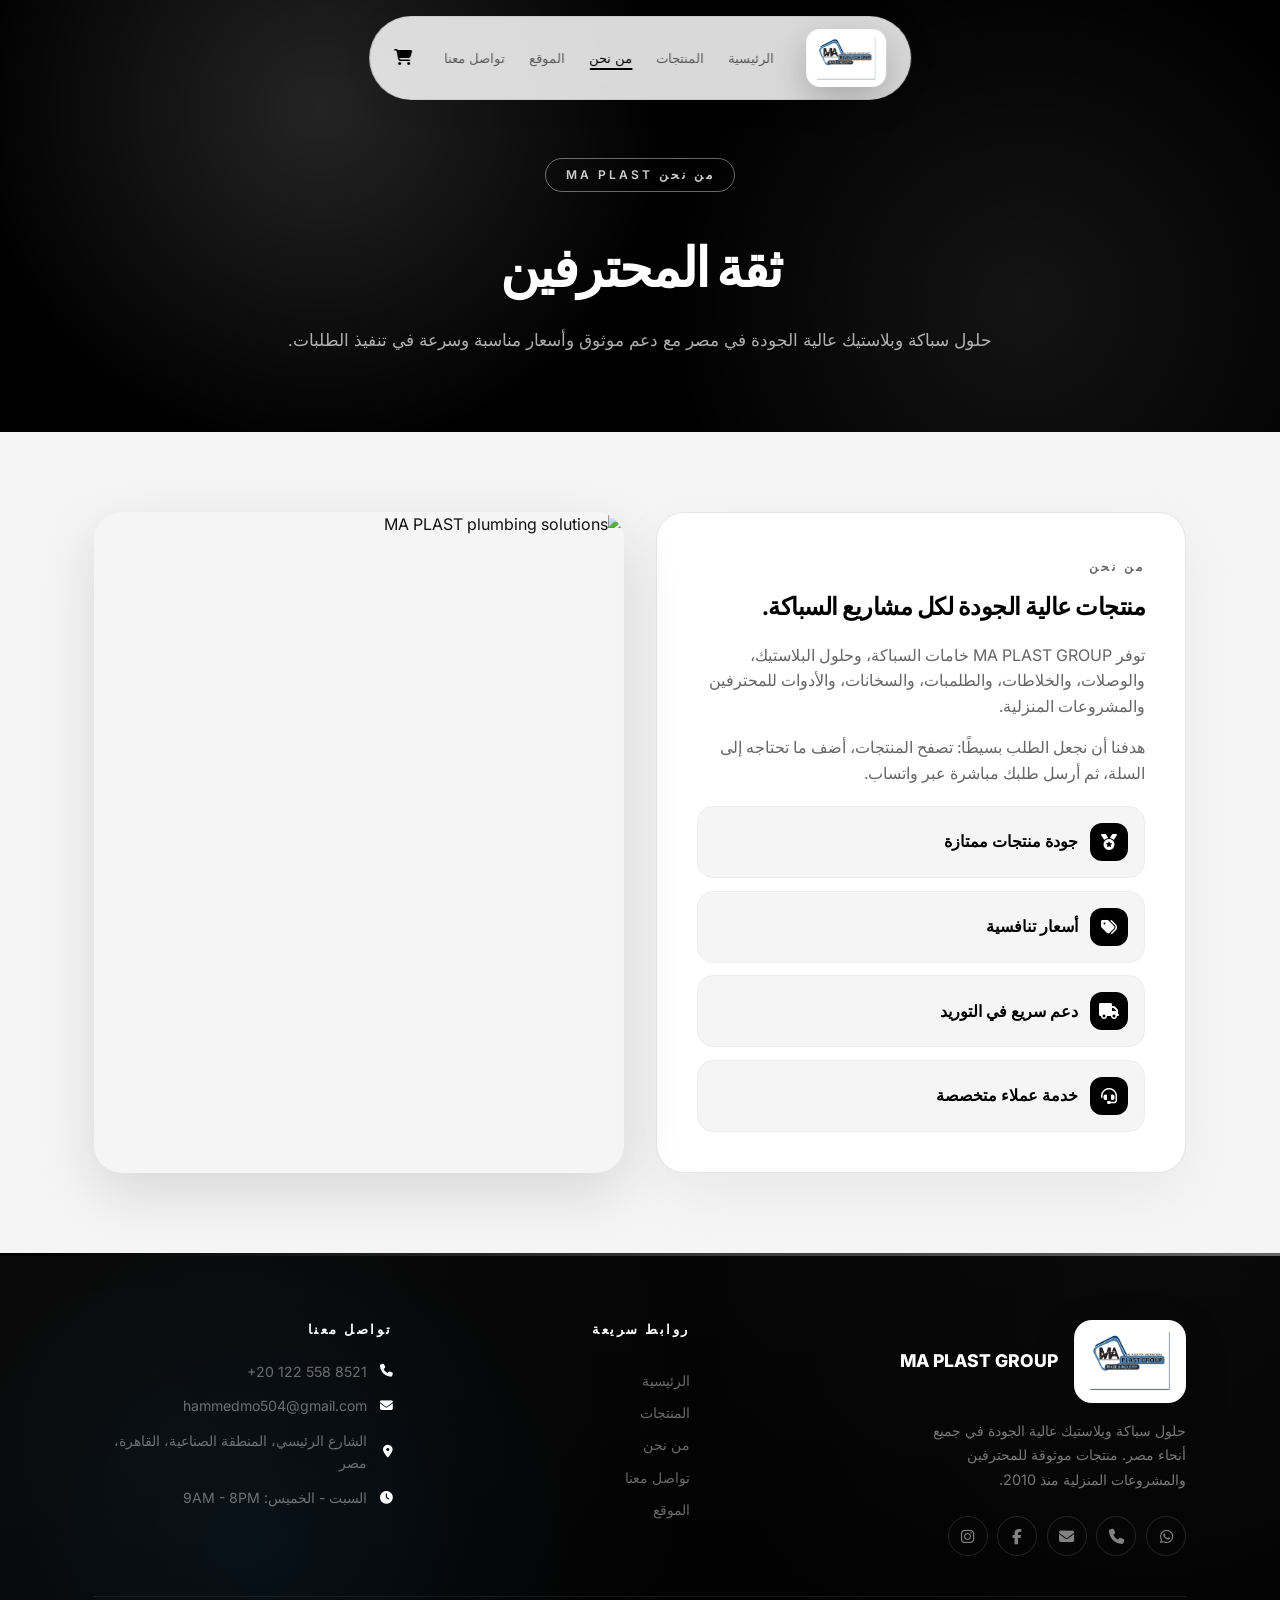
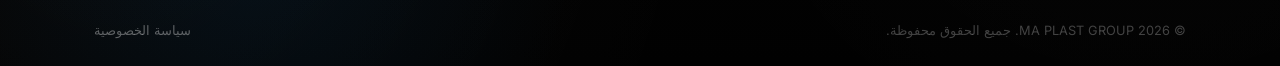
==== about.html @ 2748f41c "Add files via upload" ====
<!DOCTYPE html>
<html lang="ar" dir="rtl">
<head>
    <meta charset="UTF-8">
    <meta name="viewport" content="width=device-width, initial-scale=1.0">
    <title>من نحن | MA PLAST GROUP</title>
    <link rel="manifest" href="manifest.json">
    <meta name="theme-color" content="#000000">
    <link rel="stylesheet" href="style.css">
    <link rel="stylesheet" href="https://cdnjs.cloudflare.com/ajax/libs/font-awesome/6.4.0/css/all.min.css">
    <link href="https://fonts.googleapis.com/css2?family=Inter:wght@300;400;500;600;700;800;900&display=swap" rel="stylesheet">


    <!-- OneSignal Web Push SDK - custom pre-prompt mode -->
    <script src="https://cdn.onesignal.com/sdks/web/v16/OneSignalSDK.page.js" defer></script>
    <script>
      window.OneSignalDeferred = window.OneSignalDeferred || [];
      OneSignalDeferred.push(async function(OneSignal) {
        await OneSignal.init({
          appId: "a4aee757-dd1f-4247-8ac7-ad5eaee17ea5",
          serviceWorkerPath: "OneSignalSDKWorker.js",
          serviceWorkerUpdaterPath: "OneSignalSDKUpdaterWorker.js",
          serviceWorkerParam: { scope: "/" },
          notifyButton: { enable: false },
          autoResubscribe: true
        });
      });
    </script>

</head>
<body class="inner-page">
    <!-- Liquid Glass Navbar -->
    <nav class="navbar scrolled" id="navbar">
        <div class="nav-glass">
            <a href="index.html#home" class="logo brand-logo"><span class="logo-plate"><img src="ma-plast-logo.png" alt="MA PLAST GROUP"></span><span>MA PLAST GROUP</span></a>
            <ul class="nav-links" id="navLinks">
                <li><a href="index.html#home">الرئيسية</a></li>
                <li><a href="index.html#products">المنتجات</a></li>
                <li><a href="about.html" class="active">من نحن</a></li>
                <li><a href="index.html#location">الموقع</a></li>
                <li><a href="contact.html" class="">تواصل معنا</a></li>
            </ul>
            <div class="nav-actions">
                <a href="index.html#products" class="cart-toggle" title="Shop">
                    <i class="fas fa-shopping-cart"></i>
                </a>
                <button class="mobile-menu-btn" onclick="toggleMobileMenu()">
                    <i class="fas fa-bars"></i>
                </button>
            </div>
        </div>
    </nav>
    <section class="page-hero">
        <div class="page-hero-content">
            <span class="hero-tag">من نحن MA PLAST</span>
            <h1>ثقة المحترفين</h1>
            <p>حلول سباكة وبلاستيك عالية الجودة في مصر مع دعم موثوق وأسعار مناسبة وسرعة في تنفيذ الطلبات.</p>
        </div>
    </section>
    <section class="page-section">
        <div class="container about-page-grid">
            <div class="page-card reveal">
                <span class="label">من نحن</span>
                <h2>منتجات عالية الجودة لكل مشاريع السباكة.</h2>
                <p>توفر MA PLAST GROUP خامات السباكة، وحلول البلاستيك، والوصلات، والخلاطات، والطلمبات، والسخانات، والأدوات للمحترفين والمشروعات المنزلية.</p>
                <p>هدفنا أن نجعل الطلب بسيطًا: تصفح المنتجات، أضف ما تحتاجه إلى السلة، ثم أرسل طلبك مباشرة عبر واتساب.</p>
                <div class="page-list">
                    <div><i class="fas fa-medal"></i> جودة منتجات ممتازة</div>
                    <div><i class="fas fa-tags"></i> أسعار تنافسية</div>
                    <div><i class="fas fa-truck"></i> دعم سريع في التوريد</div>
                    <div><i class="fas fa-headset"></i> خدمة عملاء متخصصة</div>
                </div>
            </div>
            <div class="page-image reveal reveal-delay-2">
                <img src="https://images.unsplash.com/photo-1584622650111-993a426fbf0a?w=900&h=900&fit=crop" alt="MA PLAST plumbing solutions">
            </div>
        </div>
    </section>

    <!-- Enhanced Footer -->
    <footer class="footer">
        <div class="footer-animated-line"></div>
        <div class="container">
            <div class="footer-grid">
                <div class="footer-brand">
                    <a href="index.html#home" class="logo brand-logo"><span class="logo-plate"><img src="ma-plast-logo.png" alt="MA PLAST GROUP"></span><span>MA PLAST GROUP</span></a>
                    <p>حلول سباكة وبلاستيك عالية الجودة في جميع أنحاء مصر. منتجات موثوقة للمحترفين والمشروعات المنزلية منذ 2010.</p>
                    <div class="footer-social">
                        <a href="https://wa.me/201225588521" target="_blank" aria-label="WhatsApp"><i class="fab fa-whatsapp"></i></a>
                        <a href="tel:+201225588521" aria-label="Phone"><i class="fas fa-phone"></i></a>
                        <a href="mailto:hammedmo504@gmail.com" aria-label="Email"><i class="fas fa-envelope"></i></a>
                        <a href="https://www.facebook.com/maplastgroup" target="_blank" aria-label="Facebook"><i class="fab fa-facebook-f"></i></a>
                        <a href="https://www.instagram.com/maplastgroup" target="_blank" aria-label="Instagram"><i class="fab fa-instagram"></i></a>
                    </div>
                </div>
                <div class="footer-links">
                    <h4>روابط سريعة</h4>
                    <a href="index.html#home">الرئيسية</a>
                    <a href="index.html#products">المنتجات</a>
                    <a href="about.html">من نحن</a>
                    <a href="contact.html">تواصل معنا</a>
                    <a href="index.html#location">الموقع</a>
                </div>
                <div class="footer-contact">
                    <h4>تواصل معنا</h4>
                    <p><i class="fas fa-phone"></i> +20 122 558 8521</p>
                    <p><i class="fas fa-envelope"></i> hammedmo504@gmail.com</p>
                    <p><i class="fas fa-map-marker-alt"></i> الشارع الرئيسي، المنطقة الصناعية، القاهرة، مصر</p>
                    <p><i class="fas fa-clock"></i> السبت - الخميس: 9AM - 8PM</p>
                </div>
            </div>
            <div class="footer-bottom">
                <div class="footer-bottom-links">
                    <p>&copy; 2026 MA PLAST GROUP. جميع الحقوق محفوظة.</p>
                    <a href="privacy.html">سياسة الخصوصية</a>
                </div>
            </div>
        </div>
    </footer>
    <div class="mobile-overlay" id="mobileOverlay" onclick="toggleMobileMenu()"></div>
    <div class="toast" id="toast"><i class="fas fa-check-circle"></i><span id="toastMessage">تمت الإضافة!</span></div>
    <script>
        const navLinks = document.getElementById('navLinks');
        const mobileOverlay = document.getElementById('mobileOverlay');
        const mobileMenuIcon = document.querySelector('.mobile-menu-btn i');
        function setMobileMenuIcon(isOpen) {
            if (!mobileMenuIcon) return;
            mobileMenuIcon.classList.toggle('fa-bars', !isOpen);
            mobileMenuIcon.classList.toggle('fa-times', isOpen);
        }
        function toggleMobileMenu() {
            navLinks.classList.toggle('active');
            mobileOverlay.classList.toggle('active');
            setMobileMenuIcon(navLinks.classList.contains('active'));
            document.body.style.overflow = navLinks.classList.contains('active') ? 'hidden' : '';
        }
        document.addEventListener('keydown', e => {
            if (e.key === 'Escape') {
                navLinks.classList.remove('active');
                mobileOverlay.classList.remove('active');
                setMobileMenuIcon(false);
                document.body.style.overflow = '';
            }
        });

        // Scroll reveal
        function initScrollReveal() {
            const revealElements = document.querySelectorAll('.reveal, .reveal-left, .reveal-right, .reveal-scale');
            if (revealElements.length === 0) return;
            const observer = new IntersectionObserver((entries) => {
                entries.forEach(entry => {
                    if (entry.isIntersecting) {
                        entry.target.classList.add('visible');
                        observer.unobserve(entry.target);
                    }
                });
            }, { threshold: 0.1, rootMargin: '0px 0px -50px 0px' });
            revealElements.forEach(el => observer.observe(el));
        }
        document.addEventListener('DOMContentLoaded', initScrollReveal);

        if ('serviceWorker' in navigator) {
            window.addEventListener('load', () => navigator.serviceWorker.register('service-worker.js'));
        }
    </script>
</body>
</html>
---- style.css ----
/* ===== Font ===== */
@import url('https://fonts.googleapis.com/css2?family=Inter:wght@300;400;500;600;700;800;900&display=swap');

/* ===== Reset ===== */
* { margin: 0; padding: 0; box-sizing: border-box; }
html { scroll-behavior: smooth; }

body {
    font-family: 'Inter', sans-serif;
    background: #f5f5f5;
    color: #111;
    line-height: 1.6;
    overflow-x: hidden;
}

a { text-decoration: none; color: inherit; }
img { max-width: 100%; display: block; }

.container {
    max-width: 1140px;
    margin: 0 auto;
    padding: 0 1.5rem;
}

/* ===== Buttons - 40px radius ===== */
.btn {
    display: inline-flex;
    align-items: center;
    justify-content: center;
    gap: 0.5rem;
    padding: 0.875rem 2rem;
    border-radius: 40px;
    font-weight: 600;
    font-size: 0.9rem;
    cursor: pointer;
    transition: all 0.3s cubic-bezier(0.4, 0, 0.2, 1);
    border: 2px solid transparent;
    font-family: 'Inter', sans-serif;
    letter-spacing: 0.3px;
}

.btn-primary {
    background: #000;
    color: #fff;
    border-color: #000;
}
.btn-primary:hover {
    background: transparent;
    color: #000;
    transform: translateY(-3px);
    box-shadow: 0 10px 30px rgba(0,0,0,0.15);
}

.btn-outline {
    background: transparent;
    color: #fff;
    border-color: rgba(255,255,255,0.5);
}
.btn-outline:hover {
    background: #fff;
    color: #000;
    border-color: #fff;
    transform: translateY(-3px);
    box-shadow: 0 10px 30px rgba(0,0,0,0.15);
}

.btn-whatsapp {
    background: #000;
    color: #fff;
    border-color: #000;
}
.btn-whatsapp:hover {
    background: transparent;
    color: #000;
    transform: translateY(-3px);
    box-shadow: 0 10px 30px rgba(0,0,0,0.15);
}

.btn-sm { padding: 0.6rem 1.5rem; font-size: 0.85rem; }

/* ===== Section Header ===== */
.section-header {
    text-align: center;
    margin-bottom: 3rem;
}

.label {
    display: inline-block;
    color: #666;
    font-size: 0.75rem;
    font-weight: 700;
    text-transform: uppercase;
    letter-spacing: 3px;
    margin-bottom: 0.75rem;
}

.section-header h2 {
    font-size: 2.2rem;
    font-weight: 800;
    color: #000;
    letter-spacing: -1px;
}

/* ===== Liquid Glass Navbar ===== */
.navbar {
    position: fixed;
    top: 1rem;
    left: 50%;
    transform: translateX(-50%);
    z-index: 1000;
    width: auto;
    min-width: 320px;
}

.nav-glass {
    display: flex;
    align-items: center;
    justify-content: space-between;
    gap: 2rem;
    padding: 0.75rem 1.5rem;
    background: rgba(255, 255, 255, 0.08);
    backdrop-filter: blur(20px) saturate(180%);
    -webkit-backdrop-filter: blur(20px) saturate(180%);
    border: 1px solid rgba(255, 255, 255, 0.15);
    border-radius: 50px;
    box-shadow: 0 4px 30px rgba(0, 0, 0, 0.1);
    transition: all 0.3s ease;
}

.navbar.scrolled .nav-glass {
    background: rgba(255, 255, 255, 0.85);
    backdrop-filter: blur(20px) saturate(180%);
    border-color: rgba(0, 0, 0, 0.08);
    box-shadow: 0 4px 30px rgba(0, 0, 0, 0.08);
}

.navbar.scrolled .logo,
.navbar.scrolled .nav-links a,
.navbar.scrolled .cart-toggle,
.navbar.scrolled .mobile-menu-btn {
    color: #000;
}

.navbar.scrolled .cart-count {
    background: #000;
    color: #fff;
}

.logo {
    display: flex;
    align-items: center;
    gap: 0.6rem;
    font-size: 0.95rem;
    font-weight: 800;
    color: #fff;
    white-space: nowrap;
    transition: color 0.3s;
}

.logo i {
    font-size: 1.1rem;
    transition: color 0.3s;
}

.nav-links {
    display: flex;
    gap: 1.5rem;
    list-style: none;
}

.nav-links a {
    color: rgba(255,255,255,0.7);
    font-size: 0.82rem;
    font-weight: 500;
    transition: all 0.2s;
    position: relative;
    white-space: nowrap;
}

.nav-links a:hover,
.nav-links a.active {
    color: #fff;
}

.navbar.scrolled .nav-links a {
    color: rgba(0,0,0,0.6);
}

.navbar.scrolled .nav-links a:hover,
.navbar.scrolled .nav-links a.active {
    color: #000;
}

.nav-actions {
    display: flex;
    align-items: center;
    gap: 1rem;
}

.cart-toggle {
    position: relative;
    cursor: pointer;
    color: #fff;
    font-size: 1rem;
    transition: all 0.2s;
}

.cart-toggle:hover {
    transform: scale(1.1);
}

.cart-count {
    position: absolute;
    top: -6px; right: -8px;
    background: #fff;
    color: #000;
    font-size: 0.6rem;
    font-weight: 800;
    width: 17px; height: 17px;
    border-radius: 50%;
    display: flex;
    align-items: center;
    justify-content: center;
}

.navbar.scrolled .cart-count {
    background: #000;
    color: #fff;
}

.mobile-menu-btn {
    display: none;
    background: none;
    border: none;
    color: #fff;
    font-size: 1.1rem;
    cursor: pointer;
    transition: color 0.3s;
}

/* ===== Hero - Normal Colors ===== */
.hero {
    position: relative;
    min-height: 100vh;
    display: flex;
    align-items: center;
    justify-content: center;
    text-align: center;
    overflow: hidden;
}

.hero-bg {
    position: absolute;
    top: 0; left: 0;
    width: 100%; height: 100%;
    z-index: 0;
}

.hero-bg img {
    width: 100%; height: 100%;
    object-fit: cover;
    animation: slowZoom 25s ease-in-out infinite alternate;
}

@keyframes slowZoom {
    0% { transform: scale(1); }
    100% { transform: scale(1.1); }
}

.hero-overlay {
    position: absolute;
    top: 0; left: 0;
    width: 100%; height: 100%;
    background: linear-gradient(to bottom, rgba(0,0,0,0.3) 0%, rgba(0,0,0,0.15) 50%, rgba(0,0,0,0.4) 100%);
    z-index: 1;
}

.hero-content {
    position: relative;
    z-index: 2;
    max-width: 700px;
    padding: 0 1.5rem;
    animation: fadeUp 1.2s ease;
}

@keyframes fadeUp {
    from { opacity: 0; transform: translateY(40px); }
    to { opacity: 1; transform: translateY(0); }
}

.hero-tag {
    display: inline-block;
    border: 1px solid rgba(255,255,255,0.4);
    color: rgba(255,255,255,0.8);
    padding: 0.4rem 1.2rem;
    border-radius: 40px;
    font-size: 0.75rem;
    font-weight: 600;
    letter-spacing: 3px;
    text-transform: uppercase;
    margin-bottom: 2rem;
    animation: fadeUp 1.2s ease 0.2s both;
}

.hero h1 {
    font-size: 4.5rem;
    font-weight: 900;
    line-height: 1.05;
    margin-bottom: 1.5rem;
    letter-spacing: -3px;
    color: #fff;
    animation: fadeUp 1.2s ease 0.4s both;
    text-shadow: 0 2px 20px rgba(0,0,0,0.3);
}

.hero p {
    font-size: 1.2rem;
    color: rgba(255,255,255,0.85);
    margin-bottom: 2.5rem;
    font-weight: 400;
    animation: fadeUp 1.2s ease 0.6s both;
    text-shadow: 0 1px 10px rgba(0,0,0,0.2);
}

.hero-buttons {
    display: flex;
    gap: 1rem;
    justify-content: center;
    flex-wrap: wrap;
    animation: fadeUp 1.2s ease 0.8s both;
}

/* Scroll hint */
.scroll-hint {
    position: absolute;
    bottom: 2rem;
    left: 50%;
    transform: translateX(-50%);
    z-index: 2;
    animation: fadeUp 1.2s ease 1s both;
}

.mouse {
    width: 24px;
    height: 40px;
    border: 2px solid rgba(255,255,255,0.5);
    border-radius: 12px;
    position: relative;
}

.wheel {
    width: 4px;
    height: 8px;
    background: rgba(255,255,255,0.7);
    border-radius: 2px;
    position: absolute;
    top: 8px;
    left: 50%;
    transform: translateX(-50%);
    animation: scrollWheel 2s ease infinite;
}

@keyframes scrollWheel {
    0% { top: 8px; opacity: 1; }
    100% { top: 20px; opacity: 0; }
}

/* ===== Products ===== */
.products {
    padding: 5rem 0;
    background: #f5f5f5;
}

.products-grid {
    display: grid;
    grid-template-columns: repeat(4, 1fr);
    gap: 1.5rem;
}

.product-card {
    background: #fff;
    border-radius: 20px;
    overflow: hidden;
    border: 1px solid #e5e5e5;
    transition: all 0.4s cubic-bezier(0.4, 0, 0.2, 1);
}

.product-card:hover {
    transform: translateY(-8px);
    box-shadow: 0 20px 50px rgba(0,0,0,0.1);
    border-color: #000;
}

.product-card:hover .product-image img {
    transform: scale(1.08);
}

.product-image {
    height: 180px;
    overflow: hidden;
    background: #eee;
}

.product-image img {
    width: 100%; height: 100%;
    object-fit: cover;
    transition: transform 0.6s ease;
}

.product-info {
    padding: 1.25rem;
}

.product-name {
    font-size: 0.9rem;
    font-weight: 700;
    color: #000;
    margin-bottom: 0.3rem;
}

.product-price {
    font-size: 1.1rem;
    font-weight: 800;
    color: #000;
    margin-bottom: 1rem;
}

.add-to-cart {
    width: 100%;
    background: #000;
    color: #fff;
    border: 2px solid #000;
    padding: 0.7rem;
    border-radius: 40px;
    font-size: 0.85rem;
    font-weight: 600;
    cursor: pointer;
    transition: all 0.3s ease;
    display: flex;
    align-items: center;
    justify-content: center;
    gap: 0.4rem;
    font-family: 'Inter', sans-serif;
}

.add-to-cart:hover {
    background: transparent;
    color: #000;
    transform: scale(1.02);
}


/* ===== Products Toolbar & Pagination ===== */
.products-toolbar {
    display: flex;
    align-items: center;
    justify-content: space-between;
    gap: 1rem;
    margin: -1rem 0 1.5rem;
    padding: 0 0.25rem;
}

.products-count,
.products-per-page {
    font-size: 0.85rem;
    color: #666;
    font-weight: 600;
}

.products-per-page {
    display: inline-flex;
    align-items: center;
    gap: 0.45rem;
    background: rgba(255,255,255,0.7);
    border: 1px solid #e5e5e5;
    border-radius: 40px;
    padding: 0.55rem 0.9rem;
    backdrop-filter: blur(14px);
    -webkit-backdrop-filter: blur(14px);
}

.pagination {
    display: flex;
    align-items: center;
    justify-content: center;
    gap: 0.45rem;
    margin-top: 2rem;
    flex-wrap: wrap;
}

.page-btn {
    min-width: 42px;
    height: 42px;
    padding: 0 0.85rem;
    border-radius: 40px;
    border: 1px solid #e5e5e5;
    background: rgba(255,255,255,0.78);
    color: #000;
    font-family: 'Inter', sans-serif;
    font-weight: 800;
    cursor: pointer;
    transition: all 0.25s ease;
    backdrop-filter: blur(14px);
    -webkit-backdrop-filter: blur(14px);
}

.page-btn:hover:not(:disabled),
.page-btn.active {
    background: #000;
    color: #fff;
    border-color: #000;
    transform: translateY(-2px);
    box-shadow: 0 8px 24px rgba(0,0,0,0.12);
}

.page-btn:disabled {
    opacity: 0.35;
    cursor: not-allowed;
}

.page-dots {
    color: #888;
    font-weight: 800;
    padding: 0 0.2rem;
}

/* ===== About ===== */
.about {
    padding: 5rem 0;
    background: #fff;
}

.about-grid {
    display: grid;
    grid-template-columns: 1fr 1fr;
    gap: 4rem;
    align-items: center;
}

.about-text h2 {
    font-size: 2.2rem;
    font-weight: 800;
    color: #000;
    margin: 0.5rem 0 1rem;
    letter-spacing: -1px;
}

.about-text > p {
    color: #666;
    margin-bottom: 1.5rem;
    line-height: 1.7;
}

.about-features {
    display: grid;
    grid-template-columns: 1fr 1fr;
    gap: 0.75rem;
}

.about-features div {
    display: flex;
    align-items: center;
    gap: 0.5rem;
    font-size: 0.9rem;
    font-weight: 600;
    color: #000;
}

.about-features i {
    color: #000;
    font-size: 0.9rem;
}

.about-img {
    border-radius: 24px;
    overflow: hidden;
    box-shadow: 0 30px 60px rgba(0,0,0,0.12);
}

.about-img img {
    width: 100%;
    transition: transform 0.5s ease;
}

.about-img:hover img {
    transform: scale(1.03);
}

/* ===== Steps ===== */
.steps-section {
    padding: 5rem 0;
    background: #f5f5f5;
}

.steps {
    display: flex;
    align-items: center;
    justify-content: center;
    gap: 0;
    max-width: 700px;
    margin: 0 auto;
}

.step {
    text-align: center;
    flex: 1;
    position: relative;
}

.step-icon {
    position: absolute;
    top: -8px;
    left: 50%;
    transform: translateX(-50%);
    width: 24px; height: 24px;
    background: #000;
    color: #fff;
    border-radius: 50%;
    display: flex;
    align-items: center;
    justify-content: center;
    font-size: 0.7rem;
    font-weight: 700;
}

.step > i {
    font-size: 1.6rem;
    color: #000;
    margin: 0.5rem 0 0.75rem;
    display: block;
}

.step h3 {
    font-size: 1rem;
    font-weight: 700;
    color: #000;
    margin-bottom: 0.2rem;
}

.step p {
    font-size: 0.8rem;
    color: #888;
}

.step-line {
    width: 50px;
    height: 1px;
    background: #ccc;
    flex-shrink: 0;
}

/* ===== Location ===== */
.location {
    padding: 5rem 0;
    background: #fff;
}

.location-box {
    display: grid;
    grid-template-columns: 1fr 1.5fr;
    gap: 0;
    border-radius: 24px;
    overflow: hidden;
    box-shadow: 0 20px 60px rgba(0,0,0,0.08);
}

.loc-info {
    background: #000;
    color: #fff;
    padding: 2.5rem;
    display: flex;
    flex-direction: column;
    justify-content: center;
}

.loc-info h3 {
    font-size: 1.2rem;
    font-weight: 700;
    margin-bottom: 1rem;
    display: flex;
    align-items: center;
    gap: 0.5rem;
}

.loc-info h3 i {
    color: #fff;
}

.loc-info p {
    color: rgba(255,255,255,0.6);
    margin-bottom: 0.5rem;
    font-size: 0.9rem;
}

.loc-info .btn {
    margin-top: 1.5rem;
    align-self: flex-start;
    background: #fff;
    color: #000;
    border-color: #fff;
}

.loc-info .btn:hover {
    background: transparent;
    color: #fff;
}

.loc-map {
    min-height: 350px;
}

.loc-map iframe {
    width: 100%; height: 100%;
    min-height: 350px;
    border: none;
    display: block;
}

/* ===== Enhanced Contact ===== */
.contact {
    padding: 5rem 0;
    background: #f5f5f5;
}

.contact-grid {
    display: grid;
    grid-template-columns: 1.2fr 1fr;
    gap: 2rem;
    align-items: stretch;
}

/* Contact Info Card */
.contact-info-card {
    background: #fff;
    border-radius: 24px;
    padding: 2.5rem;
    border: 1px solid #e5e5e5;
}

.contact-info-card h3 {
    font-size: 1.4rem;
    font-weight: 800;
    color: #000;
    margin-bottom: 0.5rem;
}

.contact-info-card > p {
    color: #666;
    font-size: 0.95rem;
    margin-bottom: 2rem;
}

.contact-details {
    display: flex;
    flex-direction: column;
    gap: 0.75rem;
}

.contact-detail {
    display: flex;
    align-items: center;
    gap: 1rem;
    padding: 1rem 1.25rem;
    background: #f5f5f5;
    border-radius: 16px;
    border: 1px solid transparent;
    transition: all 0.25s ease;
}

.contact-detail:hover {
    border-color: #000;
    background: #fff;
    transform: translateX(4px);
    box-shadow: 0 4px 15px rgba(0,0,0,0.05);
}

.cd-icon {
    width: 44px; height: 44px;
    background: #000;
    border-radius: 12px;
    display: flex;
    align-items: center;
    justify-content: center;
    color: #fff;
    font-size: 1rem;
    flex-shrink: 0;
}

.cd-text {
    display: flex;
    flex-direction: column;
}

.cd-label {
    font-size: 0.75rem;
    color: #888;
    font-weight: 500;
    text-transform: uppercase;
    letter-spacing: 1px;
}

.cd-value {
    font-size: 0.95rem;
    color: #000;
    font-weight: 600;
}

/* Action Cards */
.contact-action-cards {
    display: flex;
    flex-direction: column;
    gap: 1rem;
}

.action-card {
    background: #fff;
    border-radius: 24px;
    padding: 2rem;
    border: 1px solid #e5e5e5;
    text-align: center;
    transition: all 0.3s ease;
    flex: 1;
    display: flex;
    flex-direction: column;
    align-items: center;
    justify-content: center;
}

.action-card:hover {
    border-color: #000;
    transform: translateY(-4px);
    box-shadow: 0 12px 30px rgba(0,0,0,0.08);
}

.ac-icon {
    width: 56px; height: 56px;
    background: #000;
    border-radius: 16px;
    display: flex;
    align-items: center;
    justify-content: center;
    color: #fff;
    font-size: 1.5rem;
    margin-bottom: 1rem;
}

.whatsapp-card .ac-icon {
    background: #25d366;
}

.call-card .ac-icon {
    background: #000;
}

.action-card h4 {
    font-size: 1.1rem;
    font-weight: 700;
    color: #000;
    margin-bottom: 0.4rem;
}

.action-card p {
    color: #888;
    font-size: 0.85rem;
    margin-bottom: 1.25rem;
}

.action-card .btn {
    width: 100%;
}


/* ===== Standalone Pages ===== */
.page-hero {
    min-height: 48vh;
    display: flex;
    align-items: center;
    justify-content: center;
    text-align: center;
    color: #fff;
    background: #000;
    position: relative;
    overflow: hidden;
}

.page-hero::before {
    content: '';
    position: absolute;
    inset: 0;
    background: radial-gradient(circle at 25% 25%, rgba(255,255,255,0.14), transparent 35%),
                radial-gradient(circle at 80% 70%, rgba(255,255,255,0.08), transparent 35%);
}

.page-hero-content {
    position: relative;
    z-index: 1;
    max-width: 760px;
    padding: 8rem 1.5rem 3rem;
}

.page-hero h1 {
    font-size: 3.4rem;
    font-weight: 900;
    letter-spacing: -2px;
    margin-bottom: 1rem;
}

.page-hero p {
    color: rgba(255,255,255,0.68);
    font-size: 1.05rem;
}

.page-section {
    padding: 5rem 0;
}

.about-page-grid,
.contact-page-grid {
    display: grid;
    grid-template-columns: 1fr 1fr;
    gap: 2rem;
    align-items: stretch;
}

.page-card {
    background: #fff;
    border: 1px solid #e5e5e5;
    border-radius: 28px;
    padding: 2.5rem;
    box-shadow: 0 20px 60px rgba(0,0,0,0.05);
}

.page-card h2,
.page-card h3 {
    color: #000;
    margin-bottom: 1rem;
    letter-spacing: -0.5px;
}

.page-card p {
    color: #666;
    margin-bottom: 1rem;
}

.page-list {
    display: grid;
    gap: 0.8rem;
    margin-top: 1.2rem;
}

.page-list div,
.page-list a {
    display: flex;
    align-items: center;
    gap: 0.75rem;
    background: #f5f5f5;
    border: 1px solid #eee;
    border-radius: 16px;
    padding: 1rem;
    font-weight: 700;
    color: #000;
}

.page-list i {
    width: 38px;
    height: 38px;
    border-radius: 12px;
    background: #000;
    color: #fff;
    display: inline-flex;
    align-items: center;
    justify-content: center;
    flex-shrink: 0;
}

.page-image {
    min-height: 100%;
    border-radius: 28px;
    overflow: hidden;
    box-shadow: 0 20px 60px rgba(0,0,0,0.12);
}

.page-image img {
    width: 100%;
    height: 100%;
    object-fit: cover;
}

@media (max-width: 768px) {
    .page-hero h1 { font-size: 2.4rem; }
    .about-page-grid,
    .contact-page-grid { grid-template-columns: 1fr; }
    .page-card { padding: 1.5rem; }
}

/* ============================================================
   ENHANCED FOOTER WITH ANIMATED LINE
   ============================================================ */

/* ===== Animated Gradient Line ===== */
.footer-animated-line {
    position: relative;
    width: 100%;
    height: 3px;
    overflow: hidden;
    background: linear-gradient(90deg, #000, #333, #666, #999, #666, #333, #000);
    background-size: 300% 100%;
    animation: gradientFlow 4s ease infinite;
}

@keyframes gradientFlow {
    0% { background-position: 0% 50%; }
    50% { background-position: 100% 50%; }
    100% { background-position: 0% 50%; }
}

/* Secondary shimmer effect overlay */
.footer-animated-line::after {
    content: '';
    position: absolute;
    top: 0;
    left: -100%;
    width: 50%;
    height: 100%;
    background: linear-gradient(90deg, transparent, rgba(255,255,255,0.6), transparent);
    animation: shimmerSlide 3s ease-in-out infinite;
}

@keyframes shimmerSlide {
    0% { left: -50%; }
    100% { left: 150%; }
}

/* ===== Enhanced Footer ===== */
.footer {
    background: #000;
    color: #fff;
    padding: 0 0 0;
    position: relative;
    overflow: hidden;
}

/* Subtle background pattern */
.footer::before {
    content: '';
    position: absolute;
    inset: 3px 0 0;
    background:
        radial-gradient(circle at 10% 50%, rgba(255,255,255,0.03) 0%, transparent 50%),
        radial-gradient(circle at 90% 20%, rgba(255,255,255,0.02) 0%, transparent 40%);
    pointer-events: none;
}

.footer-grid {
    display: grid;
    grid-template-columns: 2fr 1fr 1.5fr;
    gap: 3rem;
    padding: 4rem 0 2.5rem;
    position: relative;
    z-index: 1;
}

/* Brand column */
.footer-brand .logo {
    color: #fff;
    margin-bottom: 1rem;
    font-size: 1.1rem;
}

.footer-brand p {
    color: rgba(255,255,255,0.45);
    font-size: 0.9rem;
    line-height: 1.7;
    margin-bottom: 1.5rem;
    max-width: 280px;
}

/* Social icons */
.footer-social {
    display: flex;
    gap: 0.6rem;
    margin-top: 1rem;
}

.footer-social a {
    width: 40px;
    height: 40px;
    border-radius: 50%;
    border: 1px solid rgba(255,255,255,0.12);
    display: flex;
    align-items: center;
    justify-content: center;
    color: rgba(255,255,255,0.5);
    font-size: 0.95rem;
    transition: all 0.3s ease;
    position: relative;
    overflow: hidden;
}

.footer-social a::before {
    content: '';
    position: absolute;
    inset: 0;
    background: #fff;
    border-radius: 50%;
    transform: scale(0);
    transition: transform 0.3s ease;
}

.footer-social a:hover::before {
    transform: scale(1);
}

.footer-social a:hover {
    color: #000;
    border-color: #fff;
    transform: translateY(-3px);
}

.footer-social a i {
    position: relative;
    z-index: 1;
}

/* Links column */
.footer-links h4 {
    font-size: 0.8rem;
    font-weight: 700;
    margin-bottom: 1.25rem;
    color: #fff;
    text-transform: uppercase;
    letter-spacing: 2.5px;
}

.footer-links {
    display: flex;
    flex-direction: column;
    gap: 0.6rem;
}

.footer-links a {
    color: rgba(255,255,255,0.4);
    font-size: 0.88rem;
    transition: all 0.25s ease;
    position: relative;
    padding-left: 0;
}

.footer-links a::before {
    content: '';
    position: absolute;
    left: -12px;
    top: 50%;
    transform: translateY(-50%);
    width: 0;
    height: 0;
    border-radius: 50%;
    background: #fff;
    transition: all 0.25s ease;
    opacity: 0;
}

.footer-links a:hover {
    color: #fff;
    padding-left: 14px;
}

.footer-links a:hover::before {
    left: 0;
    width: 5px;
    height: 5px;
    opacity: 1;
}

/* Contact column */
.footer-contact h4 {
    font-size: 0.8rem;
    font-weight: 700;
    margin-bottom: 1.25rem;
    color: #fff;
    text-transform: uppercase;
    letter-spacing: 2.5px;
}

.footer-contact p {
    color: rgba(255,255,255,0.4);
    font-size: 0.88rem;
    margin-bottom: 0.75rem;
    display: flex;
    align-items: center;
    gap: 0.6rem;
    transition: color 0.25s ease;
}

.footer-contact p:hover {
    color: rgba(255,255,255,0.7);
}

.footer-contact i {
    color: #fff;
    width: 16px;
    font-size: 0.8rem;
    flex-shrink: 0;
}

/* Newsletter signup in footer */
.footer-newsletter {
    margin-top: 1.25rem;
}

.footer-newsletter p {
    color: rgba(255,255,255,0.4);
    font-size: 0.8rem;
    margin-bottom: 0.6rem;
}

.footer-newsletter-form {
    display: flex;
    gap: 0.5rem;
}

.footer-newsletter-form input {
    flex: 1;
    padding: 0.6rem 1rem;
    border-radius: 40px;
    border: 1px solid rgba(255,255,255,0.15);
    background: rgba(255,255,255,0.06);
    color: #fff;
    font-family: 'Inter', sans-serif;
    font-size: 0.85rem;
    outline: none;
    transition: all 0.25s ease;
}

.footer-newsletter-form input::placeholder {
    color: rgba(255,255,255,0.3);
}

.footer-newsletter-form input:focus {
    border-color: rgba(255,255,255,0.35);
    background: rgba(255,255,255,0.1);
}

.footer-newsletter-form button {
    padding: 0.6rem 1.2rem;
    border-radius: 40px;
    border: none;
    background: #fff;
    color: #000;
    font-family: 'Inter', sans-serif;
    font-weight: 700;
    font-size: 0.8rem;
    cursor: pointer;
    transition: all 0.25s ease;
    white-space: nowrap;
}

.footer-newsletter-form button:hover {
    background: rgba(255,255,255,0.85);
    transform: scale(1.05);
}

/* Footer bottom */
.footer-bottom {
    position: relative;
    z-index: 1;
    padding: 1.5rem 0;
    border-top: 1px solid rgba(255,255,255,0.08);
}

.footer-bottom-links {
    display: flex;
    justify-content: space-between;
    align-items: center;
    flex-wrap: wrap;
    gap: 1rem;
}

.footer-bottom-links p {
    color: rgba(255,255,255,0.25);
    font-size: 0.8rem;
}

.footer-bottom-links a {
    color: rgba(255,255,255,0.35);
    font-size: 0.8rem;
    transition: color 0.2s;
}

.footer-bottom-links a:hover {
    color: #fff;
}

/* ============================================================
   NOTIFICATION SYSTEM (SHEIN-STYLE)
   ============================================================ */

/* ===== Notification Bell ===== */
.notification-toggle {
    position: relative;
    cursor: pointer;
    color: #fff;
    font-size: 1.05rem;
    transition: all 0.2s;
    background: none;
    border: none;
    padding: 0.25rem;
    display: flex;
    align-items: center;
    justify-content: center;
}

.notification-toggle:hover {
    transform: scale(1.1);
}

.notification-toggle.has-unread .notification-bell-icon {
    animation: bellSwing 2s ease-in-out infinite;
}

@keyframes bellSwing {
    0%, 100% { transform: rotate(0deg); }
    10% { transform: rotate(12deg); }
    20% { transform: rotate(-10deg); }
    30% { transform: rotate(6deg); }
    40% { transform: rotate(-4deg); }
    50% { transform: rotate(0deg); }
}

.notification-count {
    position: absolute;
    top: -4px;
    right: -6px;
    background: #ff3b30;
    color: #fff;
    font-size: 0.55rem;
    font-weight: 800;
    width: 16px;
    height: 16px;
    border-radius: 50%;
    display: flex;
    align-items: center;
    justify-content: center;
    border: 2px solid transparent;
    transition: all 0.3s ease;
}

.navbar.scrolled .notification-count {
    border-color: rgba(0,0,0,0.08);
}

/* ===== Notification Panel ===== */
.notification-panel {
    position: fixed;
    top: 5.5rem;
    right: -420px;
    width: 400px;
    max-width: calc(100vw - 2rem);
    max-height: calc(100dvh - 7rem);
    background: rgba(255, 255, 255, 0.92);
    backdrop-filter: blur(30px) saturate(180%);
    -webkit-backdrop-filter: blur(30px) saturate(180%);
    border: 1px solid rgba(0, 0, 0, 0.06);
    border-radius: 24px;
    box-shadow: 0 20px 60px rgba(0, 0, 0, 0.15);
    z-index: 999;
    transition: right 0.4s cubic-bezier(0.4, 0, 0.2, 1);
    overflow: hidden;
    display: flex;
    flex-direction: column;
}

.notification-panel.active {
    right: 1rem;
}

.notification-panel-header {
    display: flex;
    align-items: center;
    justify-content: space-between;
    padding: 1.25rem 1.5rem;
    border-bottom: 1px solid rgba(0, 0, 0, 0.06);
    flex-shrink: 0;
}

.notification-panel-header h3 {
    font-size: 1rem;
    font-weight: 700;
    color: #000;
    display: flex;
    align-items: center;
    gap: 0.5rem;
}

.notification-panel-header h3 i {
    font-size: 0.9rem;
}

.notification-panel-actions {
    display: flex;
    gap: 0.25rem;
}

.notification-panel-actions button {
    background: none;
    border: none;
    color: #888;
    font-size: 0.8rem;
    cursor: pointer;
    padding: 0.4rem 0.6rem;
    border-radius: 8px;
    transition: all 0.2s;
    font-family: 'Inter', sans-serif;
}

.notification-panel-actions button:hover {
    background: #f5f5f5;
    color: #000;
}

.notification-list {
    flex: 1;
    overflow-y: auto;
    padding: 0.5rem;
}

.notification-list::-webkit-scrollbar { width: 4px; }
.notification-list::-webkit-scrollbar-track { background: transparent; }
.notification-list::-webkit-scrollbar-thumb { background: #ddd; border-radius: 2px; }

/* Individual notification item */
.notification-item {
    display: flex;
    align-items: flex-start;
    gap: 0.875rem;
    padding: 1rem;
    border-radius: 16px;
    margin-bottom: 0.25rem;
    cursor: pointer;
    transition: all 0.2s ease;
    position: relative;
    border: 1px solid transparent;
}

.notification-item:hover {
    background: rgba(0, 0, 0, 0.03);
    border-color: rgba(0, 0, 0, 0.06);
}

.notification-item.unread {
    background: rgba(0, 122, 255, 0.04);
    border-color: rgba(0, 122, 255, 0.08);
}

.notification-item.unread:hover {
    background: rgba(0, 122, 255, 0.07);
}

.notification-item-dot {
    width: 8px;
    height: 8px;
    border-radius: 50%;
    background: #007aff;
    flex-shrink: 0;
    margin-top: 0.35rem;
}

.notification-item.read .notification-item-dot {
    background: #ddd;
}

.notification-item-icon {
    width: 40px;
    height: 40px;
    border-radius: 12px;
    display: flex;
    align-items: center;
    justify-content: center;
    flex-shrink: 0;
    font-size: 1rem;
}

.notification-item-icon.icon-promo {
    background: rgba(255, 59, 48, 0.1);
    color: #ff3b30;
}

.notification-item-icon.icon-order {
    background: rgba(52, 199, 89, 0.1);
    color: #34c759;
}

.notification-item-icon.icon-product {
    background: rgba(0, 122, 255, 0.1);
    color: #007aff;
}

.notification-item-icon.icon-cart {
    background: rgba(255, 149, 0, 0.1);
    color: #ff9500;
}

.notification-item-icon.icon-system {
    background: rgba(175, 82, 222, 0.1);
    color: #af52de;
}

.notification-item-content {
    flex: 1;
    min-width: 0;
}

.notification-item-title {
    font-size: 0.88rem;
    font-weight: 700;
    color: #000;
    margin-bottom: 0.2rem;
    line-height: 1.3;
}

.notification-item-body {
    font-size: 0.82rem;
    color: #666;
    line-height: 1.4;
    margin-bottom: 0.3rem;
    display: -webkit-box;
    -webkit-line-clamp: 2;
    -webkit-box-orient: vertical;
    overflow: hidden;
}

.notification-item-time {
    font-size: 0.72rem;
    color: #aaa;
    font-weight: 500;
}

.notification-item-delete {
    background: none;
    border: none;
    color: #ccc;
    cursor: pointer;
    padding: 0.2rem;
    font-size: 0.75rem;
    transition: color 0.2s;
    flex-shrink: 0;
    opacity: 0;
}

.notification-item:hover .notification-item-delete {
    opacity: 1;
}

.notification-item-delete:hover {
    color: #ff3b30;
}

/* Empty notification state */
.notification-empty {
    text-align: center;
    padding: 3rem 1.5rem;
}

.notification-empty i {
    font-size: 3rem;
    color: #ddd;
    margin-bottom: 1rem;
}

.notification-empty p {
    color: #999;
    font-size: 0.9rem;
    margin-bottom: 1rem;
}

.notification-empty button {
    padding: 0.6rem 1.2rem;
    border-radius: 40px;
    border: 1px solid #e5e5e5;
    background: #fff;
    color: #000;
    font-family: 'Inter', sans-serif;
    font-weight: 600;
    font-size: 0.85rem;
    cursor: pointer;
    transition: all 0.25s;
}

.notification-empty button:hover {
    border-color: #000;
    background: #000;
    color: #fff;
}

/* ===== Notification Permission Prompt ===== */
.notification-prompt {
    position: fixed;
    top: 6rem;
    left: 50%;
    transform: translateX(-50%) translateY(-20px);
    background: rgba(255, 255, 255, 0.95);
    backdrop-filter: blur(30px) saturate(180%);
    -webkit-backdrop-filter: blur(30px) saturate(180%);
    border: 1px solid rgba(0, 0, 0, 0.08);
    border-radius: 20px;
    padding: 1.25rem 1.5rem;
    box-shadow: 0 20px 60px rgba(0, 0, 0, 0.12);
    z-index: 2000;
    display: none;
    align-items: center;
    gap: 1rem;
    max-width: 480px;
    width: calc(100% - 2rem);
    opacity: 0;
    transition: all 0.4s cubic-bezier(0.4, 0, 0.2, 1);
}

.notification-prompt.show {
    display: flex;
    opacity: 1;
    transform: translateX(-50%) translateY(0);
}

.notification-prompt-icon {
    width: 48px;
    height: 48px;
    border-radius: 14px;
    background: #000;
    color: #fff;
    display: flex;
    align-items: center;
    justify-content: center;
    font-size: 1.2rem;
    flex-shrink: 0;
}

.notification-prompt-content {
    flex: 1;
}

.notification-prompt-content h4 {
    font-size: 0.95rem;
    font-weight: 700;
    color: #000;
    margin-bottom: 0.2rem;
}

.notification-prompt-content p {
    font-size: 0.82rem;
    color: #666;
}

.notification-prompt-actions {
    display: flex;
    gap: 0.5rem;
    flex-shrink: 0;
}

.notification-prompt-actions button {
    padding: 0.5rem 1rem;
    border-radius: 40px;
    border: none;
    font-family: 'Inter', sans-serif;
    font-weight: 600;
    font-size: 0.82rem;
    cursor: pointer;
    transition: all 0.25s;
    white-space: nowrap;
}

.notification-prompt-actions .btn-allow {
    background: #000;
    color: #fff;
}

.notification-prompt-actions .btn-allow:hover {
    background: #333;
    transform: scale(1.05);
}

.notification-prompt-actions .btn-deny {
    background: transparent;
    color: #888;
    border: 1px solid #e5e5e5;
}

.notification-prompt-actions .btn-deny:hover {
    background: #f5f5f5;
    color: #000;
}

.notification-prompt-close {
    position: absolute;
    top: 0.5rem;
    right: 0.5rem;
    background: none;
    border: none;
    color: #ccc;
    cursor: pointer;
    font-size: 0.75rem;
    padding: 0.3rem;
    transition: color 0.2s;
}

.notification-prompt-close:hover {
    color: #000;
}

/* ===== Cart ===== */
.cart-sidebar {
    position: fixed;
    top: 0; right: -400px;
    width: 380px;
    height: 100vh;
    height: 100dvh;
    background: #fff;
    z-index: 999;
    transition: right 0.35s ease;
    box-shadow: -5px 0 30px rgba(0,0,0,0.1);
    display: flex;
    flex-direction: column;
}

.cart-sidebar.active { right: 0; }

.cart-header {
    padding: 1.25rem;
    border-bottom: 1px solid #e5e5e5;
    display: flex;
    justify-content: space-between;
    align-items: center;
}

.cart-header h3 {
    font-size: 1.1rem;
    font-weight: 700;
    color: #000;
    display: flex;
    align-items: center;
    gap: 0.5rem;
}

.close-cart {
    background: none;
    border: none;
    font-size: 1.2rem;
    color: #888;
    cursor: pointer;
    width: 36px; height: 36px;
    border-radius: 50%;
    display: flex;
    align-items: center;
    justify-content: center;
    transition: all 0.2s;
}

.close-cart:hover {
    background: #f5f5f5;
    color: #000;
}

.cart-items {
    flex: 1;
    overflow-y: auto;
    padding: 1rem;
}

.cart-empty {
    text-align: center;
    padding: 3rem 1rem;
}

.cart-empty i {
    font-size: 2.5rem;
    color: #ddd;
    margin-bottom: 1rem;
}

.cart-empty p {
    color: #888;
    margin-bottom: 1rem;
}

.cart-item {
    display: flex;
    gap: 0.75rem;
    padding: 0.875rem;
    background: #f5f5f5;
    border-radius: 16px;
    margin-bottom: 0.5rem;
    border: 1px solid #e5e5e5;
    transition: all 0.2s;
}

.cart-item:hover {
    border-color: #000;
}

.cart-item img {
    width: 50px; height: 50px;
    object-fit: cover;
    border-radius: 10px;
    background: #ddd;
    flex-shrink: 0;
}

.cart-item-info {
    flex: 1;
    min-width: 0;
}

.cart-item-name {
    font-weight: 600;
    font-size: 0.85rem;
    color: #000;
    margin-bottom: 0.15rem;
    white-space: nowrap;
    overflow: hidden;
    text-overflow: ellipsis;
}

.cart-item-price {
    font-size: 0.8rem;
    color: #000;
    font-weight: 700;
    margin-bottom: 0.4rem;
}

.qty-row {
    display: flex;
    align-items: center;
    gap: 0.3rem;
}

.qty-btn {
    width: 24px; height: 24px;
    border: 1px solid #ddd;
    background: #fff;
    border-radius: 6px;
    cursor: pointer;
    font-size: 0.65rem;
    color: #000;
    display: flex;
    align-items: center;
    justify-content: center;
    transition: all 0.2s;
}

.qty-btn:hover {
    background: #000;
    color: #fff;
    border-color: #000;
}

.qty-val {
    font-weight: 700;
    font-size: 0.8rem;
    min-width: 20px;
    text-align: center;
}

.remove-btn {
    margin-left: auto;
    color: #000;
    background: none;
    border: none;
    cursor: pointer;
    font-size: 0.8rem;
    padding: 0.2rem;
    transition: transform 0.2s;
}

.remove-btn:hover {
    transform: scale(1.2);
    color: #c00;
}

.cart-footer {
    padding: 1rem 1.25rem;
    border-top: 1px solid #e5e5e5;
    background: #f5f5f5;
}

.cart-total {
    display: flex;
    justify-content: space-between;
    align-items: center;
    margin-bottom: 1rem;
    font-size: 1.1rem;
    font-weight: 700;
    color: #000;
}

.cart-total span:last-child {
    font-size: 1.2rem;
}

/* ===== Overlays ===== */
.cart-overlay {
    position: fixed;
    top: 0; left: 0;
    width: 100%; height: 100%;
    background: rgba(0,0,0,0.5);
    z-index: 998;
    opacity: 0;
    visibility: hidden;
    transition: all 0.3s;
}

.cart-overlay.active {
    opacity: 1;
    visibility: visible;
}

.mobile-overlay {
    position: fixed;
    top: 0; left: 0;
    width: 100%; height: 100%;
    background: rgba(0,0,0,0.5);
    z-index: 998;
    opacity: 0;
    visibility: hidden;
    transition: all 0.3s;
}

.mobile-overlay.active {
    opacity: 1;
    visibility: visible;
}

/* ===== Toast ===== */
.toast {
    position: fixed;
    bottom: 2rem;
    left: 50%;
    transform: translateX(-50%) translateY(100px);
    background: #000;
    color: #fff;
    padding: 0.875rem 1.5rem;
    border-radius: 40px;
    display: flex;
    align-items: center;
    gap: 0.6rem;
    font-weight: 500;
    font-size: 0.9rem;
    box-shadow: 0 10px 30px rgba(0,0,0,0.2);
    z-index: 1001;
    transition: all 0.4s ease;
    opacity: 0;
}

.toast.show {
    transform: translateX(-50%) translateY(0);
    opacity: 1;
}

.toast i {
    color: #fff;
}

/* ===== Scrollbar ===== */
.cart-items::-webkit-scrollbar { width: 4px; }
.cart-items::-webkit-scrollbar-track { background: transparent; }
.cart-items::-webkit-scrollbar-thumb { background: #ddd; border-radius: 2px; }

/* ============================================================
   SCROLL ANIMATIONS & ENHANCEMENTS
   ============================================================ */

/* ===== Scroll Reveal System ===== */
.reveal {
    opacity: 0;
    transform: translateY(40px);
    transition: opacity 0.8s cubic-bezier(0.4, 0, 0.2, 1),
                transform 0.8s cubic-bezier(0.4, 0, 0.2, 1);
}

.reveal.visible {
    opacity: 1;
    transform: translateY(0);
}

.reveal-delay-1 { transition-delay: 0.1s; }
.reveal-delay-2 { transition-delay: 0.2s; }
.reveal-delay-3 { transition-delay: 0.3s; }
.reveal-delay-4 { transition-delay: 0.4s; }
.reveal-delay-5 { transition-delay: 0.5s; }
.reveal-delay-6 { transition-delay: 0.6s; }

/* Fade in from left */
.reveal-left {
    opacity: 0;
    transform: translateX(-40px);
    transition: opacity 0.8s cubic-bezier(0.4, 0, 0.2, 1),
                transform 0.8s cubic-bezier(0.4, 0, 0.2, 1);
}

.reveal-left.visible {
    opacity: 1;
    transform: translateX(0);
}

/* Fade in from right */
.reveal-right {
    opacity: 0;
    transform: translateX(40px);
    transition: opacity 0.8s cubic-bezier(0.4, 0, 0.2, 1),
                transform 0.8s cubic-bezier(0.4, 0, 0.2, 1);
}

.reveal-right.visible {
    opacity: 1;
    transform: translateX(0);
}

/* Scale reveal */
.reveal-scale {
    opacity: 0;
    transform: scale(0.92);
    transition: opacity 0.8s cubic-bezier(0.4, 0, 0.2, 1),
                transform 0.8s cubic-bezier(0.4, 0, 0.2, 1);
}

.reveal-scale.visible {
    opacity: 1;
    transform: scale(1);
}

/* ===== Product Card Stagger Entrance ===== */
.product-card {
    opacity: 0;
    transform: translateY(30px);
    animation: cardEnter 0.6s cubic-bezier(0.4, 0, 0.2, 1) forwards;
}

@keyframes cardEnter {
    from {
        opacity: 0;
        transform: translateY(30px);
    }
    to {
        opacity: 1;
        transform: translateY(0);
    }
}

/* Stagger delays applied via JS */

/* ===== Enhanced Product Hover Effects ===== */
.product-card {
    position: relative;
    overflow: hidden;
}

.product-card::before {
    content: '';
    position: absolute;
    top: 0;
    left: -100%;
    width: 50%;
    height: 100%;
    background: linear-gradient(90deg, transparent, rgba(255,255,255,0.2), transparent);
    z-index: 2;
    transition: left 0s;
    pointer-events: none;
}

.product-card:hover::before {
    left: 150%;
    transition: left 0.7s ease;
}

/* ===== Section Divider with Animation ===== */
.section-divider {
    width: 60px;
    height: 3px;
    background: #000;
    border-radius: 2px;
    margin: 0 auto 2rem;
    position: relative;
    overflow: hidden;
}

.section-divider::after {
    content: '';
    position: absolute;
    top: 0;
    left: -100%;
    width: 100%;
    height: 100%;
    background: linear-gradient(90deg, transparent, rgba(255,255,255,0.8), transparent);
    animation: dividerShimmer 3s ease-in-out infinite;
}

@keyframes dividerShimmer {
    0% { left: -100%; }
    100% { left: 100%; }
}

/* ===== Skeleton Loading ===== */
@keyframes skeletonShimmer {
    0% { background-position: -200px 0; }
    100% { background-position: 200px 0; }
}

.skeleton {
    background: linear-gradient(90deg, #eee 25%, #f5f5f5 50%, #eee 75%);
    background-size: 200px 100%;
    animation: skeletonShimmer 1.5s ease-in-out infinite;
    border-radius: 8px;
}

/* ===== Enhanced Button Ripple Effect ===== */
.btn {
    position: relative;
    overflow: hidden;
}

.btn::after {
    content: '';
    position: absolute;
    width: 100px;
    height: 100px;
    background: rgba(255,255,255,0.25);
    border-radius: 50%;
    transform: scale(0);
    opacity: 0;
    pointer-events: none;
    transition: transform 0.5s, opacity 0.5s;
}

.btn:active::after {
    transform: scale(3);
    opacity: 1;
    transition: 0s;
}

/* ===== Floating animation for elements ===== */
@keyframes float {
    0%, 100% { transform: translateY(0); }
    50% { transform: translateY(-8px); }
}

.float-animation {
    animation: float 4s ease-in-out infinite;
}

/* ===== Pulse glow for important elements ===== */
@keyframes pulseGlow {
    0%, 100% { box-shadow: 0 0 0 0 rgba(0,0,0,0.15); }
    50% { box-shadow: 0 0 20px 5px rgba(0,0,0,0.08); }
}

.pulse-glow {
    animation: pulseGlow 3s ease-in-out infinite;
}

/* ===== Counter animation for stats ===== */
@keyframes countUp {
    from { opacity: 0; transform: translateY(10px); }
    to { opacity: 1; transform: translateY(0); }
}

/* ===== Navbar enhancements ===== */
.nav-links a::after {
    content: '';
    position: absolute;
    bottom: -4px;
    left: 50%;
    width: 0;
    height: 2px;
    background: currentColor;
    border-radius: 1px;
    transition: all 0.3s cubic-bezier(0.4, 0, 0.2, 1);
    transform: translateX(-50%);
}

.nav-links a:hover::after,
.nav-links a.active::after {
    width: 100%;
}

/* ===== Enhanced Section Headers ===== */
.section-header {
    position: relative;
}

.section-header .label {
    position: relative;
    display: inline-block;
    padding: 0.4rem 1.2rem;
    border: 1px solid rgba(0,0,0,0.1);
    border-radius: 40px;
    margin-bottom: 1rem;
}

/* ===== Step connector animation ===== */
.step-line {
    position: relative;
    overflow: hidden;
}

.step-line::after {
    content: '';
    position: absolute;
    top: 0;
    left: -100%;
    width: 100%;
    height: 100%;
    background: linear-gradient(90deg, transparent, #000, transparent);
    animation: stepLineFlow 2s ease-in-out infinite;
}

@keyframes stepLineFlow {
    0% { left: -100%; }
    100% { left: 100%; }
}

/* ===== Location card hover effect ===== */
.location-box {
    transition: all 0.4s ease;
}

.location-box:hover {
    box-shadow: 0 30px 80px rgba(0,0,0,0.12);
}

/* ===== About image reveal ===== */
.about-img {
    position: relative;
    overflow: hidden;
}

.about-img::after {
    content: '';
    position: absolute;
    inset: 0;
    background: #000;
    transform: translateX(0);
    transition: transform 0.8s cubic-bezier(0.77, 0, 0.175, 1);
}

.about-img.revealed::after {
    transform: translateX(100%);
}

/* ===== Enhanced mobile menu items ===== */
.nav-links a {
    position: relative;
    overflow: hidden;
}

/* ===== Notification Overlay ===== */
.notification-overlay {
    position: fixed;
    top: 0; left: 0;
    width: 100%; height: 100%;
    background: rgba(0,0,0,0.2);
    backdrop-filter: blur(4px);
    -webkit-backdrop-filter: blur(4px);
    z-index: 998;
    opacity: 0;
    visibility: hidden;
    transition: all 0.3s;
}

.notification-overlay.active {
    opacity: 1;
    visibility: visible;
}

/* ===== Responsive ===== */
@media (max-width: 1024px) {
    .products-grid { grid-template-columns: repeat(3, 1fr); }
    .about-grid { gap: 2rem; }
    .contact-grid { grid-template-columns: 1fr; }
    .footer-grid { grid-template-columns: 1fr 1fr; }
    .location-box { grid-template-columns: 1fr; }
    .loc-map { min-height: 300px; }
    .loc-map iframe { min-height: 300px; }
    .hero h1 { font-size: 3.5rem; }
}

@media (max-width: 768px) {
    .navbar {
        top: 0.75rem;
        left: 0.75rem;
        right: 0.75rem;
        transform: none;
        width: auto;
        min-width: 0;
    }

    .nav-glass {
        padding: 0.6rem 0.75rem;
        gap: 1rem;
        background: rgba(255, 255, 255, 0.12);
        backdrop-filter: blur(24px) saturate(180%);
        -webkit-backdrop-filter: blur(24px) saturate(180%);
        border: 1px solid rgba(255, 255, 255, 0.20);
        box-shadow: 0 8px 32px rgba(0, 0, 0, 0.18);
    }

    .navbar.scrolled .nav-glass {
        background: rgba(255, 255, 255, 0.78);
        border-color: rgba(0, 0, 0, 0.08);
    }

    .mobile-menu-btn {
        display: flex;
        align-items: center;
        justify-content: center;
        width: 38px;
        height: 38px;
        border-radius: 50%;
        background: rgba(255, 255, 255, 0.12);
        border: 1px solid rgba(255, 255, 255, 0.18);
        backdrop-filter: blur(14px) saturate(180%);
        -webkit-backdrop-filter: blur(14px) saturate(180%);
    }

    .navbar.scrolled .mobile-menu-btn {
        background: rgba(0, 0, 0, 0.06);
        border-color: rgba(0, 0, 0, 0.08);
    }

    .nav-links {
        position: fixed;
        top: 5.25rem;
        right: -110%;
        width: min(280px, calc(100vw - 1.5rem));
        height: auto;
        max-height: calc(100dvh - 6.25rem);
        overflow-y: auto;
        flex-direction: column;
        gap: 0.65rem;
        padding: 1rem;
        z-index: 1001;
        border-radius: 28px;
        background: rgba(255, 255, 255, 0.14);
        backdrop-filter: blur(28px) saturate(180%);
        -webkit-backdrop-filter: blur(28px) saturate(180%);
        border: 1px solid rgba(255, 255, 255, 0.22);
        box-shadow: 0 20px 60px rgba(0, 0, 0, 0.28);
        transition: right 0.35s cubic-bezier(0.4, 0, 0.2, 1), opacity 0.25s ease, transform 0.35s cubic-bezier(0.4, 0, 0.2, 1);
        opacity: 0;
        transform: translateY(-8px) scale(0.98);
    }

    .nav-links.active {
        right: 0.75rem;
        opacity: 1;
        transform: translateY(0) scale(1);
    }

    .nav-links a {
        display: flex;
        align-items: center;
        justify-content: space-between;
        width: 100%;
        padding: 0.85rem 1rem;
        border-radius: 18px;
        color: rgba(255, 255, 255, 0.88);
        background: rgba(255, 255, 255, 0.08);
        border: 1px solid rgba(255, 255, 255, 0.10);
    }

    .nav-links a::after {
        content: '\f105';
        font-family: 'Font Awesome 6 Free';
        font-weight: 900;
        font-size: 0.75rem;
        opacity: 0.55;
    }

    .nav-links a:hover,
    .nav-links a.active {
        color: #fff;
        background: rgba(255, 255, 255, 0.18);
        border-color: rgba(255, 255, 255, 0.22);
    }

    .navbar.scrolled .nav-links {
        background: rgba(255, 255, 255, 0.86);
        border-color: rgba(0, 0, 0, 0.08);
        box-shadow: 0 20px 60px rgba(0, 0, 0, 0.16);
    }

    .navbar.scrolled .nav-links a {
        color: rgba(0, 0, 0, 0.72);
        background: rgba(255, 255, 255, 0.50);
        border-color: rgba(0, 0, 0, 0.06);
    }

    .navbar.scrolled .nav-links a:hover,
    .navbar.scrolled .nav-links a.active {
        color: #000;
        background: rgba(0, 0, 0, 0.06);
        border-color: rgba(0, 0, 0, 0.10);
    }

    .mobile-overlay {
        background: rgba(0, 0, 0, 0.28);
        backdrop-filter: blur(8px);
        -webkit-backdrop-filter: blur(8px);
    }

    .hero h1 { font-size: 2.8rem; }
    .hero p { font-size: 1rem; }

    .products-grid { grid-template-columns: repeat(2, 1fr); }
    .about-grid { grid-template-columns: 1fr; }
    .about-img { order: -1; }
    .footer-grid { grid-template-columns: 1fr; gap: 2rem; }
    .steps { flex-direction: column; gap: 1.5rem; }
    .step-line { width: 1px; height: 30px; }

    /* Notification panel on mobile */
    .notification-panel {
        top: 5.25rem;
        right: -100%;
        width: calc(100% - 1.5rem);
        max-height: calc(100dvh - 6.25rem);
        border-radius: 24px;
    }
    .notification-panel.active { right: 0.75rem; }

    /* Keep cart panel below the liquid navbar on mobile */
    .cart-sidebar {
        top: 5.25rem;
        right: -100%;
        width: calc(100% - 1.5rem);
        height: calc(100vh - 6rem);
        height: calc(100dvh - 6rem);
        max-width: none;
        margin-right: 0.75rem;
        border-radius: 28px 28px 0 0;
        overflow: hidden;
        z-index: 999;
        box-shadow: 0 -10px 40px rgba(0,0,0,0.18);
    }
    .cart-sidebar.active { right: 0; }
    .cart-overlay {
        top: 5.25rem;
        height: calc(100vh - 5.25rem);
        height: calc(100dvh - 5.25rem);
        z-index: 998;
    }

    .contact-action-cards {
        flex-direction: row;
    }
}

@media (max-width: 480px) {
    .hero h1 { font-size: 2.2rem; letter-spacing: -1px; }
    .hero-buttons { flex-direction: column; }
    .btn { width: 100%; }
    .products-grid { grid-template-columns: repeat(2, 1fr); gap: 0.85rem; }
    .product-image { height: 120px; }
    .product-info { padding: 0.8rem; }
    .product-name { font-size: 0.78rem; line-height: 1.25; min-height: 2.1em; }
    .product-price { font-size: 0.95rem; margin-bottom: 0.65rem; }
    .add-to-cart { padding: 0.58rem 0.45rem; font-size: 0.72rem; }
    .products-toolbar { flex-direction: column; align-items: stretch; gap: 0.65rem; text-align: center; }
    .products-per-page { justify-content: center; }
    .pagination { gap: 0.3rem; }
    .page-btn { min-width: 36px; height: 36px; padding: 0 0.65rem; font-size: 0.85rem; }
    .about-features { grid-template-columns: 1fr; }
    .nav-glass { gap: 1rem; }
    .logo span { display: none; }
    .contact-action-cards { flex-direction: column; }
    .footer-bottom-links {
        flex-direction: column;
        text-align: center;
        gap: 0.5rem;
    }
    .footer-grid {
        padding: 3rem 0 2rem;
        gap: 2rem;
    }
    .footer-brand p {
        max-width: 100%;
    }
    .notification-prompt {
        flex-direction: column;
        text-align: center;
        padding: 1.5rem;
    }
    .notification-prompt-actions {
        width: 100%;
    }
    .notification-prompt-actions button {
        flex: 1;
    }
}

@media (max-width: 360px) {
    .cart-item { flex-wrap: wrap; }
    .cart-item img { width: 45px; height: 45px; }
    .qty-row { width: 100%; justify-content: space-between; }
}

/* ===== PWA Install Button ===== */
.install-app-btn {
    position: fixed;
    right: 1rem;
    bottom: 1rem;
    z-index: 1100;
    background: #000;
    color: #fff;
    border: 2px solid #000;
    border-radius: 40px;
    padding: 0.875rem 1.25rem;
    font-family: 'Inter', sans-serif;
    font-weight: 700;
    cursor: pointer;
    align-items: center;
    justify-content: center;
    gap: 0.5rem;
    box-shadow: 0 10px 30px rgba(0,0,0,0.18);
}
.install-app-btn:hover {
    background: #fff;
    color: #000;
}
@media (max-width: 480px) {
    .install-app-btn {
        left: 1rem;
        right: 1rem;
        width: auto;
    }
}


/* ===== Notification updates: same color logic as cart icon ===== */
.notification-toggle {
    position: relative;
    cursor: pointer;
    color: #fff;
    font-size: 1rem;
    transition: all 0.2s;
    background: none;
    border: none;
    padding: 0;
    display: flex;
    align-items: center;
    justify-content: center;
}
.notification-toggle:hover { transform: scale(1.1); }
.navbar.scrolled .notification-toggle { color: #000; }
.notification-count {
    position: absolute;
    top: -6px;
    right: -8px;
    background: #fff;
    color: #000;
    font-size: 0.6rem;
    font-weight: 800;
    width: 17px;
    height: 17px;
    border-radius: 50%;
    display: flex;
    align-items: center;
    justify-content: center;
    border: 0;
}
.navbar.scrolled .notification-count {
    background: #000;
    color: #fff;
    border: 0;
}
.notification-item-dot,
.notification-item.read .notification-item-dot { background: #000; }
.notification-item.read .notification-item-dot { opacity: 0.18; }
.notification-item.unread {
    background: rgba(0, 0, 0, 0.035);
    border-color: rgba(0, 0, 0, 0.08);
}
.notification-item.unread:hover { background: rgba(0, 0, 0, 0.06); }
.notification-item-icon,
.notification-item-icon.icon-promo,
.notification-item-icon.icon-order,
.notification-item-icon.icon-product,
.notification-item-icon.icon-cart,
.notification-item-icon.icon-system {
    background: #000;
    color: #fff;
}
.notification-panel-actions a {
    background: none;
    border: none;
    color: #888;
    font-size: 0.8rem;
    cursor: pointer;
    padding: 0.4rem 0.6rem;
    border-radius: 8px;
    transition: all 0.2s;
    font-family: 'Inter', sans-serif;
}
.notification-panel-actions a:hover { background: #f5f5f5; color: #000; }
.notification-empty a {
    display: inline-flex;
    align-items: center;
    justify-content: center;
    padding: 0.6rem 1.2rem;
    border-radius: 40px;
    border: 1px solid #e5e5e5;
    background: #fff;
    color: #000;
    font-weight: 600;
    font-size: 0.85rem;
}
.notification-empty a:hover { border-color: #000; background: #000; color: #fff; }

/* ===== Notification settings page ===== */
.notification-admin-section { padding: 5rem 0; background: #f5f5f5; }
.notification-admin-grid { display: grid; grid-template-columns: 1.1fr 0.9fr; gap: 1.5rem; align-items: start; }
.notification-admin-card {
    background: #fff;
    border: 1px solid #e5e5e5;
    border-radius: 28px;
    padding: 2rem;
    box-shadow: 0 20px 60px rgba(0,0,0,0.05);
}
.notification-admin-card h2 { color:#000; font-size:1.4rem; margin-bottom:.75rem; }
.notification-admin-card p { color:#666; margin-bottom:1rem; }
.notification-form { display:grid; gap:1rem; }
.notification-form label { font-weight:800; color:#000; font-size:.9rem; }
.notification-form input,
.notification-form textarea,
.notification-form select {
    width: 100%;
    border: 1px solid #e5e5e5;
    border-radius: 18px;
    padding: 0.9rem 1rem;
    font-family: 'Inter', sans-serif;
    font-size: .95rem;
    color: #000;
    background: #f8f8f8;
    outline: none;
    transition: .2s;
}
.notification-form input:focus,
.notification-form textarea:focus,
.notification-form select:focus { border-color:#000; background:#fff; }
.notification-form textarea { min-height: 120px; resize: vertical; }
.notification-switch-row { display:flex; align-items:center; justify-content:space-between; gap:1rem; background:#f5f5f5; border-radius:18px; padding:1rem; }
.notification-status { display:flex; align-items:center; gap:.6rem; font-weight:800; }
.notification-status-dot { width:10px; height:10px; border-radius:50%; background:#bbb; }
.notification-status-dot.active { background:#000; }
.notification-admin-actions { display:flex; gap:.75rem; flex-wrap:wrap; margin-top:.5rem; }
.notification-admin-actions .btn { width:auto; }
.notification-preview {
    border: 1px solid #e5e5e5;
    border-radius: 22px;
    padding: 1rem;
    background: #f5f5f5;
    display:flex;
    gap:.9rem;
    align-items:flex-start;
}
.notification-preview-icon {
    width:44px; height:44px; border-radius:14px; background:#000; color:#fff;
    display:flex; align-items:center; justify-content:center; flex-shrink:0;
}
.notification-preview strong { display:block; color:#000; margin-bottom:.2rem; }
.notification-preview span { color:#666; font-size:.9rem; line-height:1.5; }
.notification-help-list { list-style:none; display:grid; gap:.7rem; margin-top:1rem; }
.notification-help-list li { background:#f5f5f5; border:1px solid #eee; padding:.9rem 1rem; border-radius:16px; color:#555; }
.notification-help-list i { color:#000; margin-right:.5rem; }
@media (max-width: 768px) {
    .notification-admin-grid { grid-template-columns: 1fr; }
    .notification-admin-card { padding:1.25rem; }
    .notification-admin-actions .btn { width:100%; }
}


/* ============================================================
   MOBILE ONLY FIX: remove right white space / horizontal overflow
   ============================================================ */
@media (max-width: 768px) {
    html,
    body {
        width: 100%;
        max-width: 100%;
        overflow-x: hidden;
        margin: 0;
        padding: 0;
    }

    body {
        position: relative;
    }

    .hero,
    .page-hero,
    .products,
    .about,
    .steps-section,
    .location,
    .contact,
    .footer {
        width: 100%;
        max-width: 100vw;
        overflow-x: hidden;
    }

    .hero {
        width: 100vw;
        min-height: 100dvh;
        margin: 0;
        padding-left: 0;
        padding-right: 0;
    }

    .hero-bg {
        position: absolute;
        inset: 0;
        width: 100vw;
        max-width: 100vw;
        height: 100%;
        overflow: hidden;
    }

    .hero-bg img {
        width: 100vw;
        max-width: none;
        height: 100%;
        object-fit: cover;
        object-position: center center;
    }

    .hero-overlay {
        width: 100vw;
        max-width: 100vw;
    }

    .hero-content {
        width: 100%;
        max-width: 100vw;
        padding-left: 1rem;
        padding-right: 1rem;
    }

    .navbar {
        left: 12px;
        right: 12px;
        top: 12px;
        transform: none;
        width: auto;
        min-width: 0;
        max-width: calc(100vw - 24px);
    }

    .nav-glass {
        width: 100%;
        max-width: 100%;
        min-width: 0;
        gap: 0.75rem;
        padding: 0.65rem 0.9rem;
        box-sizing: border-box;
    }

    .nav-actions {
        gap: 0.85rem;
        flex-shrink: 0;
    }

    .container {
        width: 100%;
        max-width: 100%;
        padding-left: 1rem;
        padding-right: 1rem;
    }

    .products-grid,
    .about-grid,
    .contact-grid,
    .footer-grid,
    .location-box {
        max-width: 100%;
    }

    img,
    iframe {
        max-width: 100%;
    }
}




/* ===== Custom MA PLAST Push Prompt ===== */
.ma-push-prompt {
    position: fixed;
    inset: 0;
    z-index: 5000;
    display: flex;
    align-items: flex-start;
    justify-content: center;
    padding: 6.25rem 1rem 1rem;
    background: rgba(0, 0, 0, 0.22);
    opacity: 0;
    visibility: hidden;
    transition: 0.28s ease;
    pointer-events: none;
}

.ma-push-prompt.show {
    opacity: 1;
    visibility: visible;
    pointer-events: auto;
}

.ma-push-card {
    position: relative;
    width: min(540px, 100%);
    display: grid;
    grid-template-columns: 64px 1fr;
    gap: 1rem;
    padding: 1.2rem;
    border-radius: 28px;
    background: rgba(255, 255, 255, 0.86);
    border: 1px solid rgba(255, 255, 255, 0.72);
    box-shadow: 0 26px 80px rgba(0, 0, 0, 0.24);
    backdrop-filter: blur(26px) saturate(180%);
    -webkit-backdrop-filter: blur(26px) saturate(180%);
    transform: translateY(-16px) scale(0.98);
    transition: 0.28s ease;
}

.ma-push-prompt.show .ma-push-card {
    transform: translateY(0) scale(1);
}

.ma-push-close {
    position: absolute;
    top: 0.75rem;
    right: 0.75rem;
    width: 32px;
    height: 32px;
    border: 0;
    background: rgba(0, 0, 0, 0.06);
    color: #000;
    border-radius: 50%;
    cursor: pointer;
}

.ma-push-icon {
    width: 64px;
    height: 64px;
    border-radius: 22px;
    background: #000;
    color: #fff;
    display: grid;
    place-items: center;
    font-size: 1.45rem;
    box-shadow: 0 16px 38px rgba(0,0,0,.2);
}

.ma-push-kicker {
    display: inline-flex;
    margin-bottom: 0.25rem;
    color: #555;
    font-size: 0.72rem;
    font-weight: 900;
    letter-spacing: 2px;
}

.ma-push-content h3 {
    margin: 0;
    color: #000;
    font-size: 1.35rem;
    font-weight: 900;
    letter-spacing: -0.3px;
}

.ma-push-content p {
    margin: 0.35rem 2rem 0.95rem 0;
    color: #555;
    line-height: 1.55;
    font-size: 0.94rem;
}

.ma-push-actions {
    display: flex;
    gap: 0.55rem;
    align-items: center;
    flex-wrap: wrap;
}

.ma-push-primary,
.ma-push-secondary {
    border: 0;
    border-radius: 999px;
    padding: 0.78rem 1.05rem;
    font-family: inherit;
    font-weight: 900;
    cursor: pointer;
    transition: 0.24s ease;
}

.ma-push-primary {
    background: #000;
    color: #fff;
    display: inline-flex;
    align-items: center;
    gap: 0.45rem;
}

.ma-push-primary:hover {
    transform: translateY(-2px);
    box-shadow: 0 12px 32px rgba(0,0,0,.18);
}

.ma-push-secondary {
    background: rgba(0,0,0,.07);
    color: #000;
}

.ma-push-secondary:hover {
    background: rgba(0,0,0,.12);
}

.ma-push-note {
    display: block;
    margin-top: 0.75rem;
    color: #777;
    font-size: 0.76rem;
}

.ma-push-help {
    position: fixed;
    top: 6rem;
    right: 1rem;
    width: min(420px, calc(100vw - 2rem));
    z-index: 5200;
    background: #fff;
    color: #000;
    border: 1px solid #ddd;
    border-radius: 22px;
    box-shadow: 0 24px 70px rgba(0,0,0,.18);
    padding: 1.2rem;
    display: none;
}

.ma-push-help.show {
    display: block;
}

.ma-push-help button {
    position: absolute;
    top: .55rem;
    right: .55rem;
    border: 0;
    background: transparent;
    color: #777;
    cursor: pointer;
}

.ma-push-help h4 {
    margin: 0 0 .4rem;
    font-weight: 900;
}

.ma-push-help p {
    margin: 0;
    color: #555;
    line-height: 1.6;
}

.navbar.scrolled @media (max-width: 768px) {
    .ma-push-prompt {
        padding-top: 5.4rem;
        align-items: flex-start;
    }

    .ma-push-card {
        grid-template-columns: 52px 1fr;
        gap: 0.85rem;
        padding: 1rem;
        border-radius: 24px;
    }

    .ma-push-icon {
        width: 52px;
        height: 52px;
        border-radius: 18px;
        font-size: 1.15rem;
    }

    .ma-push-content h3 {
        font-size: 1.12rem;
    }

    .ma-push-content p {
        margin-right: 1.6rem;
        font-size: 0.84rem;
    }

    .ma-push-actions {
        flex-direction: column;
        align-items: stretch;
    }

    .ma-push-primary,
    .ma-push-secondary {
        width: 100%;
    }
}


/* ===== FINAL: Compact MA PLAST Push Prompt ===== */
.ma-push-prompt {
    padding-top: 5.35rem;
    background: rgba(0, 0, 0, 0.12);
}

.ma-push-card {
    width: min(420px, calc(100vw - 2rem));
    grid-template-columns: 46px 1fr;
    gap: 0.75rem;
    padding: 0.85rem 0.95rem;
    border-radius: 22px;
    box-shadow: 0 18px 54px rgba(0, 0, 0, 0.20);
}

.ma-push-icon {
    width: 46px;
    height: 46px;
    border-radius: 16px;
    font-size: 1rem;
}

.ma-push-close {
    top: 0.5rem;
    right: 0.5rem;
    width: 26px;
    height: 26px;
    font-size: 0.75rem;
}

.ma-push-kicker {
    font-size: 0.62rem;
    letter-spacing: 1.5px;
    margin-bottom: 0.1rem;
}

.ma-push-content h3 {
    font-size: 1.03rem;
    line-height: 1.1;
}

.ma-push-content p {
    margin: 0.28rem 1.3rem 0.65rem 0;
    font-size: 0.78rem;
    line-height: 1.45;
}

.ma-push-actions {
    gap: 0.42rem;
}

.ma-push-primary,
.ma-push-secondary {
    padding: 0.55rem 0.78rem;
    font-size: 0.74rem;
}

.ma-push-note {
    margin-top: 0.5rem;
    font-size: 0.66rem;
}

/* ===== FINAL: Product discounts ===== */
.product-card {
    position: relative;
    overflow: hidden;
}

.product-discount-badge {
    position: absolute;
    top: 14px;
    left: 14px;
    z-index: 2;
    background: #000;
    color: #fff;
    border: 1px solid rgba(255,255,255,.6);
    border-radius: 999px;
    padding: 0.35rem 0.62rem;
    font-size: 0.72rem;
    font-weight: 900;
    box-shadow: 0 10px 24px rgba(0,0,0,.18);
}

.product-pricing {
    display: flex;
    align-items: baseline;
    gap: 0.5rem;
    flex-wrap: wrap;
    margin: 0.35rem 0 0.15rem;
}

.product-old-price {
    color: #8a8a8a;
    text-decoration: line-through;
    font-size: 0.82rem;
    font-weight: 700;
}

.product-price {
    color: #000;
    font-weight: 900;
}

.product-saving {
    display: inline-flex;
    width: fit-content;
    margin-bottom: 0.85rem;
    padding: 0.24rem 0.55rem;
    border-radius: 999px;
    background: #f1f1f1;
    color: #111;
    font-size: 0.72rem;
    font-weight: 800;
}

/* ===== FINAL: Real newsletter status ===== */
.newsletter-status {
    display: block;
    margin-top: 0.5rem;
    font-size: 0.78rem;
    line-height: 1.45;
    color: rgba(255,255,255,.72);
}

.newsletter-status.is-success {
    color: #b7ffcf;
}

.newsletter-status.is-error {
    color: #ffd0d0;
}

.newsletter-status a {
    color: #fff;
    text-decoration: underline;
}

@media (max-width: 768px) {
    .ma-push-prompt {
        padding-top: 5rem;
        padding-left: 0.85rem;
        padding-right: 0.85rem;
    }

    .ma-push-card {
        width: 100%;
        grid-template-columns: 42px 1fr;
        border-radius: 20px;
        padding: 0.78rem;
    }

    .ma-push-icon {
        width: 42px;
        height: 42px;
        border-radius: 14px;
    }

    .ma-push-content h3 {
        font-size: 0.98rem;
    }

    .ma-push-content p {
        font-size: 0.74rem;
        margin-right: 1rem;
    }

    .ma-push-actions {
        flex-direction: row;
    }

    .ma-push-primary,
    .ma-push-secondary {
        width: auto;
        padding: 0.5rem 0.68rem;
        font-size: 0.7rem;
    }

    .products-grid {
        grid-template-columns: repeat(2, minmax(0, 1fr));
        gap: 0.9rem;
    }

    .product-discount-badge {
        top: 10px;
        left: 10px;
        font-size: 0.62rem;
        padding: 0.28rem 0.48rem;
    }

    .product-old-price,
    .product-saving {
        font-size: 0.68rem;
    }
}


/* ===== PDF Product List Cards ===== */
.product-card {
    position: relative;
    overflow: hidden;
}

.product-discount-badge {
    position: absolute;
    top: 14px;
    left: 14px;
    z-index: 2;
    background: #000;
    color: #fff;
    border: 1px solid rgba(255,255,255,.6);
    border-radius: 999px;
    padding: 0.35rem 0.62rem;
    font-size: 0.72rem;
    font-weight: 900;
    box-shadow: 0 10px 24px rgba(0,0,0,.18);
}

.product-category {
    color: #777;
    font-size: 0.72rem;
    font-weight: 900;
    letter-spacing: 0.6px;
    margin-bottom: 0.25rem;
}

.product-meta {
    display: inline-flex;
    align-items: center;
    gap: 0.35rem;
    margin-top: 0.35rem;
    color: #555;
    font-size: 0.78rem;
    font-weight: 800;
}

.product-pricing {
    display: flex;
    align-items: baseline;
    gap: 0.5rem;
    flex-wrap: wrap;
    margin: 0.4rem 0 0.15rem;
}

.product-old-price {
    color: #8a8a8a;
    text-decoration: line-through;
    font-size: 0.82rem;
    font-weight: 700;
}

.product-price {
    color: #000;
    font-weight: 900;
}

.product-saving {
    display: inline-flex;
    width: fit-content;
    margin-bottom: 0.85rem;
    padding: 0.24rem 0.55rem;
    border-radius: 999px;
    background: #f1f1f1;
    color: #111;
    font-size: 0.72rem;
    font-weight: 800;
}

/* ===== Newsletter / Thank You ===== */
.newsletter-status {
    display: block;
    margin-top: 0.5rem;
    font-size: 0.78rem;
    line-height: 1.45;
    color: rgba(255,255,255,.72);
}

.newsletter-status.is-success {
    color: #b7ffcf;
}

.newsletter-status.is-error {
    color: #ffd0d0;
}

.newsletter-status a {
    color: #fff;
    text-decoration: underline;
}

.thank-you-box {
    min-height: 70vh;
    display: flex;
    flex-direction: column;
    align-items: center;
    justify-content: center;
    text-align: center;
    gap: 1rem;
}

.thank-you-logo {
    width: min(320px, 85vw);
    border-radius: 24px;
    background: #fff;
    padding: 1rem;
}

@media (max-width: 768px) {
    .products-grid {
        grid-template-columns: repeat(2, minmax(0, 1fr));
        gap: 0.9rem;
    }

    .product-discount-badge {
        top: 10px;
        left: 10px;
        font-size: 0.62rem;
        padding: 0.28rem 0.48rem;
    }

    .product-category,
    .product-meta,
    .product-old-price,
    .product-saving {
        font-size: 0.66rem;
    }

    .logo.brand-logo img {
        width: 34px;
        height: 34px;
    }
}


/* ===== Compact notification prompt override ===== */
.ma-push-prompt {
    padding-top: 5.2rem;
    background: rgba(0,0,0,.10);
}

.ma-push-card {
    width: min(420px, calc(100vw - 2rem));
    grid-template-columns: 46px 1fr;
    gap: .75rem;
    padding: .85rem .95rem;
    border-radius: 22px;
}

.ma-push-icon {
    width: 46px;
    height: 46px;
    border-radius: 16px;
    font-size: 1rem;
}

.ma-push-content h3 {
    font-size: 1.03rem;
}

.ma-push-content p {
    margin: .28rem 1.3rem .65rem 0;
    font-size: .78rem;
}

.ma-push-primary,
.ma-push-secondary {
    padding: .55rem .78rem;
    font-size: .74rem;
}


/* ===== Modern discount redesign ===== */
.modern-product-card {
    border: 1px solid rgba(0,0,0,0.06);
    border-radius: 26px;
    background: linear-gradient(180deg, #ffffff 0%, #fbfbfb 100%);
    box-shadow: 0 18px 50px rgba(15, 23, 42, 0.08);
    transition: transform .35s ease, box-shadow .35s ease, border-color .35s ease;
}

.modern-product-card:hover {
    transform: translateY(-10px);
    box-shadow: 0 26px 70px rgba(15, 23, 42, 0.14);
    border-color: rgba(0,0,0,0.1);
}

.modern-product-card .product-image {
    position: relative;
    overflow: hidden;
    border-radius: 24px 24px 18px 18px;
}

.modern-product-card .product-image::after {
    content: '';
    position: absolute;
    inset: auto 0 0 0;
    height: 40%;
    background: linear-gradient(to top, rgba(0,0,0,0.08), transparent);
    pointer-events: none;
}

.product-badges {
    position: absolute;
    top: 14px;
    left: 14px;
    right: 14px;
    z-index: 3;
    display: flex;
    align-items: flex-start;
    justify-content: space-between;
    gap: 0.5rem;
    pointer-events: none;
}

.modern-product-card .product-discount-badge {
    position: static;
    display: inline-flex;
    flex-direction: column;
    align-items: flex-start;
    min-width: 78px;
    padding: 0.55rem 0.72rem 0.5rem;
    border: none;
    border-radius: 18px;
    background: linear-gradient(135deg, #111111 0%, #2e2e2e 100%);
    color: #fff;
    box-shadow: 0 14px 32px rgba(0,0,0,.22);
}

.discount-label {
    font-size: 0.62rem;
    font-weight: 700;
    text-transform: uppercase;
    letter-spacing: 1.4px;
    opacity: 0.75;
    line-height: 1;
}

.discount-value {
    font-size: 1.12rem;
    line-height: 1;
    font-weight: 900;
    margin-top: 0.18rem;
}

.product-offer-chip {
    display: inline-flex;
    align-items: center;
    gap: 0.35rem;
    padding: 0.48rem 0.72rem;
    border-radius: 999px;
    background: rgba(255,255,255,0.94);
    color: #111;
    backdrop-filter: blur(10px);
    box-shadow: 0 10px 28px rgba(0,0,0,.10);
    font-size: 0.68rem;
    font-weight: 800;
    letter-spacing: .2px;
    white-space: nowrap;
}

.product-pricing-card {
    display: grid;
    grid-template-columns: minmax(0,1fr) 1px minmax(0,auto);
    gap: 0.85rem;
    align-items: center;
    margin: 0.7rem 0 0.55rem;
    padding: 0.9rem 1rem;
    border-radius: 18px;
    background: linear-gradient(135deg, rgba(248,248,248,1) 0%, rgba(241,241,241,1) 100%);
    border: 1px solid rgba(0,0,0,0.05);
}

.pricing-current,
.pricing-before {
    display: flex;
    flex-direction: column;
    gap: 0.18rem;
}

.pricing-caption {
    font-size: 0.65rem;
    font-weight: 800;
    letter-spacing: 1.2px;
    text-transform: uppercase;
    color: #111;
    opacity: 0.8;
}

.pricing-caption.muted {
    color: #666;
}

.pricing-divider {
    width: 1px;
    min-height: 42px;
    background: linear-gradient(to bottom, transparent, rgba(0,0,0,0.12), transparent);
}

.modern-product-card .product-price {
    display: inline-flex;
    align-items: baseline;
    gap: 0.3rem;
    font-size: 1.35rem;
    line-height: 1;
    font-weight: 900;
    color: #0b0b0b;
}

.modern-product-card .product-price small {
    font-size: 0.72rem;
    font-weight: 800;
    color: #666;
}

.modern-product-card .product-old-price {
    font-size: 0.86rem;
    font-weight: 800;
    color: #888;
    text-decoration-thickness: 2px;
    text-decoration-color: rgba(0,0,0,.25);
}

.modern-product-card .product-saving {
    display: inline-flex;
    align-items: center;
    gap: 0.42rem;
    padding: 0.42rem 0.72rem;
    border-radius: 999px;
    background: rgba(17,17,17,0.05);
    color: #111;
    font-size: 0.74rem;
    font-weight: 800;
    margin-bottom: 1rem;
}

.modern-product-card .product-category {
    color: #5b5b5b;
    font-size: 0.69rem;
    font-weight: 900;
    letter-spacing: 1px;
    text-transform: uppercase;
}

.modern-product-card .product-name {
    margin-top: 0.3rem;
}

.modern-product-card .product-meta {
    margin-top: 0.4rem;
    padding: 0.45rem 0.72rem;
    border-radius: 999px;
    background: rgba(0,0,0,0.04);
    width: fit-content;
}

@media (max-width: 768px) {
    .product-badges {
        top: 10px;
        left: 10px;
        right: 10px;
        gap: 0.4rem;
    }

    .modern-product-card .product-discount-badge {
        min-width: 68px;
        padding: 0.45rem 0.55rem 0.42rem;
        border-radius: 16px;
    }

    .discount-label {
        font-size: 0.54rem;
    }

    .discount-value {
        font-size: 0.95rem;
    }

    .product-offer-chip {
        padding: 0.38rem 0.55rem;
        font-size: 0.58rem;
    }

    .product-pricing-card {
        grid-template-columns: 1fr;
        gap: 0.55rem;
        padding: 0.78rem;
        border-radius: 16px;
    }

    .pricing-divider {
        display: none;
    }

    .modern-product-card .product-price {
        font-size: 1.08rem;
    }

    .modern-product-card .product-old-price {
        font-size: 0.72rem;
    }

    .modern-product-card .product-saving,
    .modern-product-card .product-meta {
        font-size: 0.66rem;
    }
}


/* ===== Real uploaded MA PLAST logo sizing ===== */
.logo.brand-logo {
    display: inline-flex;
    align-items: center;
    gap: 0.55rem;
    min-width: 0;
}

.logo.brand-logo img {
    width: auto;
    height: 42px;
    max-width: 170px;
    object-fit: contain;
    border-radius: 0;
    background: transparent;
    padding: 0;
    box-shadow: none;
}

.navbar .logo.brand-logo img {
    height: 34px;
    max-width: 145px;
}

.footer .logo.brand-logo img {
    height: 48px;
    max-width: 210px;
}

.logo.brand-logo span {
    white-space: nowrap;
}

.thank-you-logo {
    width: min(420px, 86vw);
    height: auto;
    object-fit: contain;
    border-radius: 0;
    background: transparent;
    padding: 0;
}

@media (max-width: 768px) {
    .navbar .logo.brand-logo img {
        height: 30px;
        max-width: 118px;
    }

    .navbar .logo.brand-logo span {
        font-size: 0.82rem;
    }

    .footer .logo.brand-logo img {
        height: 42px;
        max-width: 180px;
    }
}


/* ===== Glassmorphism product cards update ===== */
.modern-product-card {
    position: relative;
    overflow: hidden;
    border: 1px solid rgba(255, 255, 255, 0.55);
    border-radius: 28px;
    background: linear-gradient(145deg, rgba(255,255,255,0.56) 0%, rgba(255,255,255,0.28) 100%);
    backdrop-filter: blur(22px);
    -webkit-backdrop-filter: blur(22px);
    box-shadow: 0 20px 55px rgba(15, 23, 42, 0.10), inset 0 1px 0 rgba(255,255,255,0.55);
    transition: transform .35s ease, box-shadow .35s ease, border-color .35s ease;
}

.modern-product-card::after {
    content: '';
    position: absolute;
    inset: 0;
    background: radial-gradient(circle at top left, rgba(255,255,255,0.45), transparent 42%);
    pointer-events: none;
}

.modern-product-card:hover {
    transform: translateY(-10px);
    border-color: rgba(255,255,255,0.78);
    box-shadow: 0 28px 70px rgba(15, 23, 42, 0.15), inset 0 1px 0 rgba(255,255,255,0.7);
}

.modern-product-card .product-image {
    margin: 10px 10px 0;
    border-radius: 24px;
    background: rgba(255,255,255,0.48);
    border: 1px solid rgba(255,255,255,0.5);
    box-shadow: inset 0 1px 0 rgba(255,255,255,0.45);
}

.modern-product-card .product-image img {
    aspect-ratio: 1 / 1;
    object-fit: cover;
}

.modern-product-card .product-image::after {
    background: linear-gradient(to top, rgba(10,10,10,0.18), transparent 46%);
}

.modern-product-card .product-info {
    position: relative;
    z-index: 2;
    padding: 1rem 1rem 1.1rem;
}

.product-badges {
    top: 20px;
    left: 20px;
    right: 20px;
    z-index: 4;
}

.modern-product-card .product-discount-badge {
    min-width: 82px;
    padding: 0.58rem 0.78rem 0.54rem;
    border-radius: 18px;
    background: linear-gradient(145deg, rgba(17,17,17,0.92), rgba(31,41,55,0.88));
    border: 1px solid rgba(255,255,255,0.12);
    box-shadow: 0 14px 32px rgba(0,0,0,.18);
}

.product-offer-chip {
    background: rgba(255,255,255,0.72);
    border: 1px solid rgba(255,255,255,0.6);
    backdrop-filter: blur(14px);
    -webkit-backdrop-filter: blur(14px);
    box-shadow: 0 10px 30px rgba(15,23,42,.10);
}

.modern-product-card .product-category {
    color: #335;
    opacity: .82;
}

.modern-product-card .product-name {
    color: #101828;
    font-size: 1.02rem;
    line-height: 1.45;
}

.modern-product-card .product-meta {
    display: inline-flex;
    align-items: center;
    gap: .45rem;
    padding: 0.5rem 0.82rem;
    border-radius: 999px;
    background: rgba(255,255,255,0.54);
    border: 1px solid rgba(255,255,255,0.58);
    box-shadow: inset 0 1px 0 rgba(255,255,255,0.42);
}

.product-pricing-card {
    margin: 0.85rem 0 0.65rem;
    padding: 1rem 1.05rem;
    border-radius: 22px;
    background: linear-gradient(135deg, rgba(255,255,255,0.62), rgba(255,255,255,0.35));
    border: 1px solid rgba(255,255,255,0.58);
    backdrop-filter: blur(18px);
    -webkit-backdrop-filter: blur(18px);
    box-shadow: inset 0 1px 0 rgba(255,255,255,0.4), 0 12px 30px rgba(15,23,42,.06);
}

.pricing-caption,
.pricing-caption.muted {
    color: #344054;
    opacity: .78;
}

.pricing-divider {
    background: linear-gradient(to bottom, transparent, rgba(17,24,39,0.16), transparent);
}

.modern-product-card .product-price {
    color: #0f172a;
}

.modern-product-card .product-old-price {
    color: #667085;
}

.modern-product-card .product-saving {
    background: linear-gradient(135deg, rgba(19,78,74,0.08), rgba(3,105,161,0.08));
    border: 1px solid rgba(255,255,255,0.48);
    box-shadow: inset 0 1px 0 rgba(255,255,255,0.4);
}

.modern-product-card .add-to-cart-btn {
    border-radius: 18px;
    background: linear-gradient(135deg, rgba(17,17,17,0.95), rgba(32,32,32,0.90));
    border: 1px solid rgba(255,255,255,0.12);
    box-shadow: 0 14px 30px rgba(17,17,17,0.18);
}

.modern-product-card .add-to-cart-btn:hover {
    transform: translateY(-2px);
    box-shadow: 0 18px 36px rgba(17,17,17,0.24);
}

/* ===== Unified logo visibility on footer + inner pages ===== */
.inner-page .navbar .logo.brand-logo,
.footer .logo.brand-logo {
    gap: 0.7rem;
}

.inner-page .navbar .logo.brand-logo img,
.footer .logo.brand-logo img,
.thank-you-logo {
    background: #ffffff;
    padding: 0.42rem 0.68rem;
    border-radius: 18px;
    box-shadow: 0 10px 24px rgba(15, 23, 42, 0.10);
    object-fit: contain;
}

.inner-page .navbar .logo.brand-logo img,
.notifications-backend .navbar .logo.brand-logo img {
    height: 38px;
    max-width: 150px;
}

.footer .logo.brand-logo img {
    height: 52px;
    max-width: 220px;
}

.thank-you-logo {
    width: min(420px, 86vw);
    height: auto;
}

/* ===== Hide footer newsletter block ===== */
.footer-newsletter {
    display: none !important;
}

@media (max-width: 768px) {
    .product-badges {
        top: 16px;
        left: 16px;
        right: 16px;
    }

    .modern-product-card {
        border-radius: 24px;
    }

    .modern-product-card .product-image {
        margin: 8px 8px 0;
        border-radius: 20px;
    }

    .modern-product-card .product-info {
        padding: .9rem .85rem 1rem;
    }

    .product-pricing-card {
        border-radius: 18px;
    }

    .inner-page .navbar .logo.brand-logo img,
    .notifications-backend .navbar .logo.brand-logo img {
        height: 34px;
        max-width: 132px;
        padding: 0.35rem 0.55rem;
        border-radius: 14px;
    }

    .footer .logo.brand-logo img {
        height: 46px;
        max-width: 190px;
        padding: 0.38rem 0.58rem;
        border-radius: 16px;
    }
}


/* ============================================================
   FINAL COMPACT PREMIUM PRODUCT CARDS + FOOTER LOGO FIX
   ============================================================ */

/* Product grid spacing like the selected mockup */
.products-section {
    background:
        radial-gradient(circle at 18% 8%, rgba(255,255,255,0.95), transparent 34%),
        linear-gradient(180deg, #f7f7f7 0%, #efefef 100%);
}

.products-grid {
    align-items: stretch;
}

/* Shorter, wider-looking compact card */
.product-card.compact-premium-card,
.compact-premium-card {
    position: relative;
    overflow: hidden;
    border-radius: 22px;
    background: rgba(255,255,255,0.72);
    border: 1px solid rgba(255,255,255,0.78);
    box-shadow: 0 18px 46px rgba(15, 23, 42, 0.10);
    backdrop-filter: blur(18px) saturate(170%);
    -webkit-backdrop-filter: blur(18px) saturate(170%);
    transition: transform .28s ease, box-shadow .28s ease, border-color .28s ease;
    min-height: 0;
}

.compact-premium-card:hover {
    transform: translateY(-7px);
    box-shadow: 0 24px 62px rgba(15, 23, 42, 0.15);
    border-color: rgba(255,255,255,0.95);
}

.compact-premium-card::before {
    content: '';
    position: absolute;
    inset: 0;
    background: linear-gradient(140deg, rgba(255,255,255,.42), rgba(255,255,255,0) 44%);
    pointer-events: none;
    z-index: 1;
}

.compact-premium-card .product-image {
    position: relative;
    height: 170px;
    margin: 0;
    border-radius: 22px 22px 0 0;
    overflow: hidden;
    background: linear-gradient(135deg, #f2f2f2, #e8e8e8);
    border: 0;
    box-shadow: none;
}

.compact-premium-card .product-image img {
    width: 100%;
    height: 100%;
    object-fit: cover;
    display: block;
    aspect-ratio: auto;
    transform: scale(1);
    transition: transform .35s ease;
}

.compact-premium-card:hover .product-image img {
    transform: scale(1.04);
}

.compact-premium-card .product-image::after {
    content: '';
    position: absolute;
    inset: 0;
    background: linear-gradient(180deg, rgba(0,0,0,.14) 0%, rgba(0,0,0,0) 42%, rgba(0,0,0,0) 100%);
    pointer-events: none;
}

/* Top badges */
.product-top-badges {
    position: absolute;
    inset: 14px 14px auto 14px;
    display: flex;
    align-items: flex-start;
    justify-content: space-between;
    gap: .65rem;
    z-index: 3;
    pointer-events: none;
}

.discount-pill {
    min-width: 64px;
    padding: .42rem .55rem .48rem;
    border-radius: 14px;
    background: rgba(17,17,17,.88);
    color: #fff;
    box-shadow: 0 12px 28px rgba(0,0,0,.24);
    backdrop-filter: blur(14px);
    -webkit-backdrop-filter: blur(14px);
}

.discount-pill span {
    display: block;
    font-size: .62rem;
    line-height: 1;
    font-weight: 900;
    letter-spacing: 1.6px;
    opacity: .82;
}

.discount-pill strong {
    display: block;
    margin-top: .16rem;
    font-size: 1.04rem;
    line-height: 1;
    font-weight: 950;
}

.offer-pill {
    padding: .48rem .82rem;
    border-radius: 999px;
    background: rgba(255,255,255,.94);
    color: #111;
    border: 1px solid rgba(255,255,255,.72);
    box-shadow: 0 10px 26px rgba(15,23,42,.10);
    font-size: .72rem;
    font-weight: 900;
    white-space: nowrap;
}

/* Compact body */
.compact-premium-card .product-info {
    position: relative;
    z-index: 2;
    padding: .9rem .95rem 1rem;
}

.compact-premium-card .product-category {
    margin: 0 0 .45rem;
    color: #333;
    font-size: .72rem;
    font-weight: 800;
    opacity: .78;
    letter-spacing: 0;
    text-transform: none;
}

.product-title-row {
    display: grid;
    grid-template-columns: 1fr;
    gap: .35rem;
    margin-bottom: .75rem;
}

.compact-premium-card .product-name {
    margin: 0;
    color: #0b0b0b;
    font-size: 1.02rem;
    font-weight: 950;
    line-height: 1.35;
}

.compact-premium-card .product-meta {
    width: fit-content;
    display: inline-flex;
    align-items: center;
    gap: .38rem;
    margin: 0;
    padding: .35rem .62rem;
    border-radius: 999px;
    background: rgba(0,0,0,.055);
    border: 1px solid rgba(255,255,255,.62);
    color: #555;
    font-size: .72rem;
    font-weight: 800;
}

.compact-premium-card .product-meta i,
.compact-premium-card .product-meta strong {
    color: #1167c4;
}

/* One-line price row, much shorter */
.compact-price-row {
    display: grid;
    grid-template-columns: auto auto 1fr;
    align-items: end;
    gap: .75rem;
    padding: .1rem 0 .7rem;
    margin: 0 0 .25rem;
    border-bottom: 1px solid rgba(0,0,0,.08);
}

.current-price {
    display: inline-flex;
    align-items: baseline;
    gap: .28rem;
    color: #000;
    white-space: nowrap;
}

.current-price strong {
    font-size: 1.38rem;
    line-height: 1;
    font-weight: 950;
    letter-spacing: -.7px;
}

.current-price span {
    font-size: .72rem;
    font-weight: 900;
}

.old-price {
    color: #777;
    text-decoration: line-through;
    text-decoration-thickness: 2px;
    text-decoration-color: rgba(0,0,0,.28);
    font-size: .78rem;
    font-weight: 800;
    white-space: nowrap;
}

.save-value {
    display: flex;
    flex-direction: column;
    align-items: flex-end;
    gap: .1rem;
    color: #0b65c8;
    font-size: .68rem;
    font-weight: 900;
    text-align: right;
}

.save-value span {
    font-size: .6rem;
    line-height: 1;
}

.save-value strong {
    font-size: .76rem;
    line-height: 1;
}

/* Compact button */
.compact-premium-card .add-to-cart,
.compact-premium-card .compact-cart-btn {
    width: 100%;
    min-height: 44px;
    margin-top: .7rem;
    border-radius: 999px;
    background: linear-gradient(135deg, #090909 0%, #1f1f1f 100%);
    color: #fff;
    border: 1px solid rgba(255,255,255,.14);
    box-shadow: 0 14px 30px rgba(0,0,0,.18);
    font-size: .88rem;
    font-weight: 950;
}

.compact-premium-card .add-to-cart:hover,
.compact-premium-card .compact-cart-btn:hover {
    transform: translateY(-2px);
    box-shadow: 0 18px 34px rgba(0,0,0,.24);
}

/* Remove old tall pricing styles inside compact card */
.compact-premium-card .product-pricing-card,
.compact-premium-card .product-saving,
.compact-premium-card .product-badges,
.compact-premium-card .product-discount-badge,
.compact-premium-card .product-offer-chip {
    display: none !important;
}

/* Footer: remove newsletter completely */
.footer-newsletter {
    display: none !important;
}

/* Footer layout closer to selected mockup */
.footer {
    background:
        radial-gradient(circle at 20% 70%, rgba(0, 102, 180, .10), transparent 30%),
        linear-gradient(180deg, #050505 0%, #010101 100%);
}

.footer-grid {
    grid-template-columns: minmax(330px, 1.35fr) minmax(220px, .75fr) minmax(280px, .9fr);
    align-items: start;
}

.footer-brand .logo.brand-logo {
    align-items: center;
    gap: 1rem;
}

/* Clear white logo plate so black MA is visible */
.logo-plate {
    display: inline-flex;
    align-items: center;
    justify-content: center;
    background: #ffffff;
    border-radius: 18px;
    padding: .45rem .7rem;
    box-shadow: 0 14px 36px rgba(0,0,0,.22);
    border: 1px solid rgba(255,255,255,.9);
}

.logo.brand-logo img,
.footer .logo.brand-logo img,
.inner-page .navbar .logo.brand-logo img,
.notifications-backend .navbar .logo.brand-logo img {
    display: block;
    width: auto;
    height: 46px;
    max-width: 190px;
    object-fit: contain;
    background: transparent !important;
    padding: 0 !important;
    border-radius: 0 !important;
    box-shadow: none !important;
}

.navbar .logo-plate {
    border-radius: 14px;
    padding: .3rem .48rem;
}

.navbar .logo.brand-logo img {
    height: 32px;
    max-width: 138px;
}

.footer .logo-plate {
    padding: .58rem .8rem;
    border-radius: 18px;
}

.footer .logo.brand-logo img {
    height: 58px;
    max-width: 230px;
}

.thank-you-logo {
    background: #fff !important;
    padding: .8rem 1rem !important;
    border-radius: 20px !important;
    box-shadow: 0 18px 40px rgba(15,23,42,.16) !important;
}

/* Better mobile compactness */
@media (max-width: 1024px) {
    .compact-premium-card .product-image {
        height: 150px;
    }

    .compact-price-row {
        grid-template-columns: 1fr auto;
        gap: .45rem;
    }

    .old-price {
        grid-column: 1;
        grid-row: 2;
    }

    .save-value {
        grid-column: 2;
        grid-row: 1 / span 2;
    }
}

@media (max-width: 768px) {
    .compact-premium-card {
        border-radius: 20px;
    }

    .compact-premium-card .product-image {
        height: 116px;
        border-radius: 20px 20px 0 0;
    }

    .product-top-badges {
        inset: 9px 9px auto 9px;
    }

    .discount-pill {
        min-width: 52px;
        padding: .35rem .42rem;
        border-radius: 12px;
    }

    .discount-pill span {
        font-size: .48rem;
        letter-spacing: 1px;
    }

    .discount-pill strong {
        font-size: .82rem;
    }

    .offer-pill {
        padding: .36rem .52rem;
        font-size: .56rem;
    }

    .compact-premium-card .product-info {
        padding: .72rem .72rem .82rem;
    }

    .compact-premium-card .product-category {
        font-size: .62rem;
        margin-bottom: .32rem;
    }

    .compact-premium-card .product-name {
        font-size: .82rem;
        line-height: 1.3;
    }

    .compact-premium-card .product-meta {
        padding: .3rem .5rem;
        font-size: .6rem;
    }

    .compact-price-row {
        grid-template-columns: 1fr;
        align-items: start;
        gap: .18rem;
        padding-bottom: .5rem;
    }

    .current-price strong {
        font-size: 1.02rem;
    }

    .current-price span,
    .old-price {
        font-size: .62rem;
    }

    .save-value {
        align-items: flex-start;
        text-align: left;
        grid-column: auto;
        grid-row: auto;
    }

    .save-value span {
        display: none;
    }

    .save-value strong {
        font-size: .62rem;
    }

    .compact-premium-card .add-to-cart,
    .compact-premium-card .compact-cart-btn {
        min-height: 38px;
        font-size: .72rem;
        margin-top: .5rem;
    }

    .footer-grid {
        grid-template-columns: 1fr;
    }

    .footer .logo.brand-logo img {
        height: 48px;
        max-width: 195px;
    }

    .navbar .logo.brand-logo img {
        height: 28px;
        max-width: 115px;
    }
}


/* Cleaner product card heading: use product name only */
.compact-premium-card .product-category {
    display: none !important;
}

.product-title-row {
    display: flex;
    flex-direction: column;
    align-items: flex-start;
    gap: .45rem;
    margin-bottom: .75rem;
}

.compact-premium-card .product-name {
    margin: 0;
}


/* ===== Mobile navbar logo fix ===== */
.navbar .logo.brand-logo {
    display: inline-flex;
    align-items: center;
    gap: .72rem;
    flex-shrink: 0;
}

.navbar .logo.brand-logo span {
    color: inherit;
}

.footer .logo-plate {
    background: #fff;
    border: 1px solid rgba(255,255,255,.96);
    box-shadow: 0 16px 40px rgba(0,0,0,.28);
}

.footer .logo.brand-logo img {
    height: 62px;
    max-width: 240px;
}

/* ===== Minimal clean product card ===== */
.minimal-clean-card {
    position: relative;
    border-radius: 24px;
    background: #ffffff;
    border: 1px solid rgba(18, 183, 176, 0.10);
    box-shadow: 0 20px 46px rgba(15, 23, 42, 0.10);
    overflow: hidden;
}

.minimal-clean-card::before,
.minimal-clean-card .product-image::after,
.minimal-clean-card .product-top-badges,
.minimal-clean-card .offer-pill,
.minimal-clean-card .discount-pill,
.minimal-clean-card .compact-price-row,
.minimal-clean-card .save-value,
.minimal-clean-card .product-category {
    display: none !important;
}

.minimal-clean-card:hover {
    transform: translateY(-6px);
    box-shadow: 0 28px 58px rgba(15, 23, 42, 0.14);
}

.minimal-clean-card .minimal-card-shell {
    padding: 1rem;
    position: relative;
    z-index: 2;
}

.minimal-clean-card .minimal-main-row {
    display: grid;
    grid-template-columns: minmax(118px, 1fr) minmax(0, 1.15fr);
    gap: 1rem;
    align-items: center;
}

.minimal-clean-card .minimal-image-wrap {
    display: flex;
    align-items: center;
    justify-content: center;
}

.minimal-clean-card .product-image {
    height: auto;
    min-height: 0;
    background: transparent;
    border-radius: 0;
    overflow: visible;
    width: 100%;
}

.minimal-clean-card .product-image img {
    width: 100%;
    height: 150px;
    object-fit: contain;
    display: block;
    filter: drop-shadow(0 14px 22px rgba(0,0,0,.16));
}

.minimal-clean-card:hover .product-image img {
    transform: none;
}

.minimal-clean-card .product-info {
    padding: 0;
}

.minimal-clean-card .minimal-details {
    display: flex;
    flex-direction: column;
    align-items: flex-start;
    gap: .75rem;
    text-align: right;
}

.minimal-clean-card .product-title-row {
    display: block;
    margin: 0;
}

.minimal-clean-card .product-name {
    margin: 0;
    font-size: 1.55rem;
    line-height: 1.2;
    font-weight: 950;
    color: #111;
}

.minimal-clean-card .product-meta {
    background: #eaf3f2;
    color: #374151;
    padding: .5rem .95rem;
    border-radius: 999px;
    border: none;
    font-size: 1rem;
    font-weight: 800;
}

.minimal-clean-card .product-meta i,
.minimal-clean-card .product-meta strong {
    color: #4b5563;
}

.minimal-clean-card .minimal-price-block {
    display: flex;
    flex-direction: column;
    align-items: flex-start;
    gap: .3rem;
}

.minimal-clean-card .current-price {
    gap: .4rem;
    color: #16a3a0;
}

.minimal-clean-card .current-price strong {
    font-size: 2.25rem;
    letter-spacing: -1px;
    font-weight: 1000;
}

.minimal-clean-card .current-price span {
    font-size: 1.25rem;
    font-weight: 900;
}

.minimal-clean-card .old-price {
    font-size: 1rem;
    color: #7a7a7a;
    text-decoration: line-through;
    text-decoration-thickness: 2px;
    font-weight: 800;
}

.minimal-clean-card .save-strip {
    margin-top: 1rem;
    padding: 1rem 1.1rem;
    border-radius: 18px;
    background: linear-gradient(180deg, #fbfbfb 0%, #f2f4f6 100%);
    border: 1px solid rgba(0,0,0,.05);
    display: flex;
    align-items: center;
    justify-content: center;
    gap: .7rem;
    color: #16a3a0;
    box-shadow: inset 0 1px 0 rgba(255,255,255,.75);
}

.minimal-clean-card .save-strip-icon {
    display: inline-flex;
    align-items: center;
    justify-content: center;
    font-size: 1.6rem;
}

.minimal-clean-card .save-strip-label {
    font-size: 1.15rem;
    font-weight: 900;
    color: #2f2f2f;
}

.minimal-clean-card .save-strip strong {
    font-size: 1.65rem;
    font-weight: 1000;
    color: #16a3a0;
}

.minimal-clean-card .minimal-cart-btn {
    width: 100%;
    min-height: 50px;
    margin-top: .9rem;
    border-radius: 16px;
    background: linear-gradient(135deg, #0d1117 0%, #1f2937 100%);
    color: #fff;
    border: none;
    box-shadow: 0 16px 30px rgba(15, 23, 42, 0.18);
    font-size: 1rem;
    font-weight: 900;
}

.minimal-clean-card .minimal-cart-btn:hover {
    transform: translateY(-2px);
    box-shadow: 0 18px 34px rgba(15, 23, 42, 0.24);
}

.minimal-clean-card .discount-corner {
    position: absolute;
    top: 0;
    right: 0;
    width: 92px;
    height: 92px;
    border-radius: 0 24px 0 999px;
    background: linear-gradient(135deg, #2ad4cf 0%, #119b98 100%);
    color: #fff;
    display: flex;
    align-items: flex-start;
    justify-content: flex-end;
    padding: 1rem 1rem 0 0;
    font-size: 1rem;
    font-weight: 1000;
    box-shadow: 0 14px 28px rgba(18, 183, 176, 0.26);
    z-index: 5;
}

@media (max-width: 1024px) {
    .minimal-clean-card .minimal-main-row {
        grid-template-columns: 1fr;
        gap: .8rem;
    }

    .minimal-clean-card .minimal-details {
        align-items: center;
        text-align: center;
    }

    .minimal-clean-card .minimal-price-block {
        align-items: center;
    }
}

@media (max-width: 768px) {
    .navbar .logo.brand-logo {
        gap: .45rem;
        max-width: calc(100vw - 150px);
    }

    .navbar .logo.brand-logo span {
        display: block !important;
        font-size: .76rem;
        font-weight: 900;
        letter-spacing: .2px;
        max-width: 95px;
        white-space: nowrap;
        overflow: hidden;
        text-overflow: ellipsis;
    }

    .navbar .logo-plate {
        padding: .3rem .44rem;
        border-radius: 12px;
        box-shadow: 0 10px 24px rgba(0,0,0,.18);
    }

    .navbar .logo.brand-logo img {
        height: 26px;
        max-width: 104px;
    }

    .minimal-clean-card {
        border-radius: 22px;
    }

    .minimal-clean-card .minimal-card-shell {
        padding: .9rem;
    }

    .minimal-clean-card .discount-corner {
        width: 76px;
        height: 76px;
        font-size: .9rem;
        padding: .82rem .82rem 0 0;
        border-radius: 0 22px 0 999px;
    }

    .minimal-clean-card .minimal-main-row {
        grid-template-columns: 105px minmax(0, 1fr);
        align-items: center;
        gap: .75rem;
    }

    .minimal-clean-card .product-image img {
        height: 108px;
    }

    .minimal-clean-card .minimal-details {
        align-items: flex-start;
        text-align: right;
        gap: .58rem;
    }

    .minimal-clean-card .product-name {
        font-size: 1.02rem;
        line-height: 1.25;
    }

    .minimal-clean-card .product-meta {
        padding: .34rem .72rem;
        font-size: .78rem;
    }

    .minimal-clean-card .current-price strong {
        font-size: 1.65rem;
    }

    .minimal-clean-card .current-price span {
        font-size: .95rem;
    }

    .minimal-clean-card .old-price {
        font-size: .82rem;
    }

    .minimal-clean-card .save-strip {
        margin-top: .85rem;
        padding: .85rem .9rem;
        border-radius: 16px;
        gap: .5rem;
    }

    .minimal-clean-card .save-strip-icon {
        font-size: 1.15rem;
    }

    .minimal-clean-card .save-strip-label {
        font-size: .95rem;
    }

    .minimal-clean-card .save-strip strong {
        font-size: 1.15rem;
    }

    .minimal-clean-card .minimal-cart-btn {
        min-height: 44px;
        font-size: .88rem;
        border-radius: 14px;
    }

    .footer .logo.brand-logo img {
        height: 54px;
        max-width: 214px;
    }
}

@media (max-width: 480px) {
    .navbar .logo.brand-logo {
        max-width: calc(100vw - 138px);
    }

    .navbar .logo.brand-logo span {
        max-width: 84px;
        font-size: .72rem;
    }

    .minimal-clean-card .minimal-main-row {
        grid-template-columns: 92px minmax(0, 1fr);
        gap: .65rem;
    }

    .minimal-clean-card .product-image img {
        height: 95px;
    }

    .minimal-clean-card .product-name {
        font-size: .92rem;
    }

    .minimal-clean-card .product-meta {
        font-size: .72rem;
    }

    .minimal-clean-card .current-price strong {
        font-size: 1.36rem;
    }

    .minimal-clean-card .current-price span {
        font-size: .82rem;
    }

    .minimal-clean-card .save-strip-label {
        font-size: .85rem;
    }

    .minimal-clean-card .save-strip strong {
        font-size: 1rem;
    }
}




/* ===== Clean black & white product cards revert ===== */
.minimal-clean-card {
    background: #fff;
    border: 1px solid #ececec;
    box-shadow: 0 18px 38px rgba(0, 0, 0, 0.07);
    border-radius: 24px;
}

.minimal-clean-card:hover {
    transform: translateY(-5px);
    box-shadow: 0 22px 46px rgba(0, 0, 0, 0.10);
}

.minimal-clean-card .minimal-card-shell {
    padding: 1rem;
}

.minimal-clean-card .minimal-main-row {
    grid-template-columns: 112px minmax(0, 1fr);
    gap: .9rem;
    align-items: center;
}

.minimal-clean-card .minimal-image-wrap {
    width: 100%;
}

.minimal-clean-card .product-image {
    display: flex;
    align-items: center;
    justify-content: center;
    width: 100%;
}

.minimal-clean-card .product-image img {
    width: 100%;
    height: 120px;
    object-fit: contain;
    filter: drop-shadow(0 10px 18px rgba(0,0,0,.12));
}

.minimal-clean-card .minimal-details {
    gap: .55rem;
    align-items: flex-start;
    text-align: right;
}

.minimal-clean-card .product-name {
    font-size: 1.08rem;
    line-height: 1.35;
    font-weight: 900;
    color: #111;
}

.minimal-clean-card .product-meta {
    background: #f3f4f6;
    color: #374151;
    padding: .36rem .72rem;
    border-radius: 999px;
    font-size: .82rem;
    font-weight: 800;
}

.minimal-clean-card .product-meta i,
.minimal-clean-card .product-meta strong {
    color: #374151;
}

.minimal-clean-card .minimal-price-block {
    gap: .2rem;
}

.minimal-clean-card .current-price {
    color: #111;
    align-items: baseline;
    gap: .3rem;
    flex-wrap: wrap;
}

.minimal-clean-card .current-price strong {
    font-size: 1.9rem;
    font-weight: 1000;
    letter-spacing: -.5px;
    color: #111;
}

.minimal-clean-card .current-price span {
    font-size: .98rem;
    font-weight: 900;
    color: #4b5563;
}

.minimal-clean-card .old-price {
    font-size: .9rem;
    color: #8a8a8a;
    text-decoration: line-through;
    text-decoration-thickness: 2px;
    font-weight: 800;
}

.minimal-clean-card .save-strip {
    margin-top: .85rem;
    padding: .9rem 1rem;
    border-radius: 18px;
    background: #f8f8f8;
    border: 1px solid #ededed;
    color: #111;
    box-shadow: none;
    justify-content: flex-start;
    gap: .65rem;
}

.minimal-clean-card .save-strip-icon {
    width: 38px;
    height: 38px;
    border-radius: 12px;
    background: #fff;
    border: 1px solid #ececec;
    display: inline-flex;
    align-items: center;
    justify-content: center;
    font-size: 1.1rem;
    color: #111;
}

.minimal-clean-card .save-strip-label {
    font-size: 1rem;
    font-weight: 900;
    color: #111;
}

.minimal-clean-card .save-strip strong {
    margin-inline-start: auto;
    font-size: 1.16rem;
    color: #111;
    font-weight: 1000;
}

.minimal-clean-card .minimal-cart-btn {
    width: 100%;
    min-height: 48px;
    margin-top: .85rem;
    border-radius: 16px;
    background: #000;
    color: #fff;
    border: 1px solid #000;
    box-shadow: 0 12px 26px rgba(0, 0, 0, 0.14);
    font-size: .97rem;
    font-weight: 900;
}

.minimal-clean-card .minimal-cart-btn:hover {
    transform: translateY(-2px);
    background: #111;
    box-shadow: 0 16px 32px rgba(0,0,0,.18);
}

.minimal-clean-card .discount-corner {
    width: 84px;
    height: 84px;
    border-radius: 0 22px 0 999px;
    background: #111;
    color: #fff;
    box-shadow: 0 12px 24px rgba(0,0,0,.14);
    font-size: .96rem;
    font-weight: 1000;
    padding: .92rem .92rem 0 0;
}

@media (max-width: 1024px) {
    .minimal-clean-card .minimal-main-row {
        grid-template-columns: 96px minmax(0, 1fr);
        gap: .78rem;
    }

    .minimal-clean-card .product-image img {
        height: 102px;
    }

    .minimal-clean-card .product-name {
        font-size: .98rem;
    }

    .minimal-clean-card .current-price strong {
        font-size: 1.58rem;
    }

    .minimal-clean-card .current-price span {
        font-size: .84rem;
    }
}

@media (max-width: 768px) {
    .minimal-clean-card {
        border-radius: 22px;
    }

    .minimal-clean-card .minimal-card-shell {
        padding: .88rem;
    }

    .minimal-clean-card .minimal-main-row {
        grid-template-columns: 92px minmax(0, 1fr);
        gap: .72rem;
        align-items: center;
    }

    .minimal-clean-card .product-image img {
        height: 96px;
    }

    .minimal-clean-card .minimal-details {
        gap: .45rem;
    }

    .minimal-clean-card .product-name {
        font-size: .94rem;
        line-height: 1.3;
    }

    .minimal-clean-card .product-meta {
        padding: .32rem .62rem;
        font-size: .74rem;
    }

    .minimal-clean-card .current-price strong {
        font-size: 1.45rem;
    }

    .minimal-clean-card .current-price span {
        font-size: .78rem;
    }

    .minimal-clean-card .old-price {
        font-size: .76rem;
    }

    .minimal-clean-card .save-strip {
        margin-top: .72rem;
        padding: .72rem .82rem;
        border-radius: 15px;
        gap: .5rem;
    }

    .minimal-clean-card .save-strip-icon {
        width: 32px;
        height: 32px;
        font-size: .92rem;
        border-radius: 10px;
    }

    .minimal-clean-card .save-strip-label {
        font-size: .88rem;
    }

    .minimal-clean-card .save-strip strong {
        font-size: 1rem;
    }

    .minimal-clean-card .minimal-cart-btn {
        min-height: 44px;
        border-radius: 14px;
        font-size: .88rem;
        margin-top: .72rem;
    }

    .minimal-clean-card .discount-corner {
        width: 70px;
        height: 70px;
        font-size: .84rem;
        padding: .75rem .72rem 0 0;
        border-radius: 0 20px 0 999px;
    }
}

@media (max-width: 480px) {
    .minimal-clean-card .minimal-card-shell {
        padding: .8rem;
    }

    .minimal-clean-card .minimal-main-row {
        grid-template-columns: 84px minmax(0, 1fr);
        gap: .62rem;
    }

    .minimal-clean-card .product-image img {
        height: 88px;
    }

    .minimal-clean-card .product-name {
        font-size: .9rem;
    }

    .minimal-clean-card .current-price strong {
        font-size: 1.34rem;
    }

    .minimal-clean-card .current-price span {
        font-size: .74rem;
    }

    .minimal-clean-card .save-strip {
        padding: .66rem .75rem;
    }

    .minimal-clean-card .save-strip-label {
        font-size: .82rem;
    }

    .minimal-clean-card .save-strip strong {
        font-size: .94rem;
    }

    .minimal-clean-card .minimal-cart-btn {
        min-height: 42px;
        font-size: .84rem;
    }
}


/* ===== Card cleanup: image top layout + no company name in navbar ===== */
.navbar .brand-logo > span:not(.logo-plate) {
    display: none !important;
}

.navbar .logo.brand-logo {
    gap: 0 !important;
}

.minimal-clean-card {
    background: #fff;
    border: 1px solid #ececec;
    border-radius: 24px;
    box-shadow: 0 18px 38px rgba(0,0,0,.07);
    overflow: hidden;
}

.minimal-clean-card:hover {
    transform: translateY(-5px);
    box-shadow: 0 24px 44px rgba(0,0,0,.1);
}

.minimal-clean-card .minimal-card-shell {
    display: flex;
    flex-direction: column;
    height: 100%;
    padding: 0 0 1rem;
}

.minimal-clean-card .minimal-main-row {
    display: flex;
    flex-direction: column;
    gap: 0;
    align-items: stretch;
}

.minimal-clean-card .minimal-image-wrap {
    width: 100%;
}

.minimal-clean-card .product-image {
    width: 100%;
    height: 210px;
    background: linear-gradient(180deg, #fafafa 0%, #f1f1f1 100%);
    border-radius: 24px 24px 0 0;
    overflow: hidden;
    display: flex;
    align-items: center;
    justify-content: center;
    padding: 1rem;
}

.minimal-clean-card .product-image img {
    width: 100%;
    height: 100%;
    object-fit: contain;
    filter: drop-shadow(0 12px 20px rgba(0,0,0,.12));
}

.minimal-clean-card .minimal-details {
    display: flex;
    flex-direction: column;
    align-items: flex-start;
    gap: .65rem;
    padding: 1rem 1rem 0;
    text-align: right;
}

.minimal-clean-card .product-name {
    margin: 0;
    font-size: 1.06rem;
    font-weight: 900;
    line-height: 1.35;
    color: #111;
}

.minimal-clean-card .product-meta {
    background: #f4f4f4;
    color: #444;
    padding: .38rem .72rem;
    border-radius: 999px;
    font-size: .8rem;
    font-weight: 800;
    border: 1px solid #ececec;
}

.minimal-clean-card .product-meta i,
.minimal-clean-card .product-meta strong {
    color: #444;
}

.minimal-clean-card .minimal-price-block {
    display: flex;
    flex-direction: column;
    align-items: flex-start;
    gap: .18rem;
}

.minimal-clean-card .current-price {
    display: flex;
    align-items: baseline;
    gap: .3rem;
    color: #111;
}

.minimal-clean-card .current-price strong {
    font-size: 1.95rem;
    font-weight: 1000;
    letter-spacing: -.6px;
    color: #111;
}

.minimal-clean-card .current-price span {
    font-size: .92rem;
    font-weight: 900;
    color: #555;
}

.minimal-clean-card .old-price {
    font-size: .9rem;
    color: #8a8a8a;
    text-decoration: line-through;
    text-decoration-thickness: 2px;
    font-weight: 800;
}

.minimal-clean-card .save-strip {
    display: none !important;
}

.minimal-clean-card .minimal-cart-btn {
    width: calc(100% - 2rem);
    margin: .95rem 1rem 0;
    min-height: 46px;
    border-radius: 15px;
    background: #000;
    color: #fff;
    border: 1px solid #000;
    box-shadow: 0 12px 24px rgba(0,0,0,.12);
    font-size: .95rem;
    font-weight: 900;
}

.minimal-clean-card .minimal-cart-btn:hover {
    background: #111;
    transform: translateY(-2px);
}

.minimal-clean-card .discount-corner {
    width: 78px;
    height: 78px;
    border-radius: 0 24px 0 999px;
    background: #111;
    color: #fff;
    box-shadow: 0 12px 24px rgba(0,0,0,.14);
    font-size: .95rem;
    font-weight: 1000;
    padding: .85rem .85rem 0 0;
}

@media (max-width: 768px) {
    .minimal-clean-card {
        border-radius: 22px;
    }

    .minimal-clean-card .product-image {
        height: 160px;
        border-radius: 22px 22px 0 0;
        padding: .85rem;
    }

    .minimal-clean-card .minimal-details {
        padding: .85rem .85rem 0;
        gap: .5rem;
    }

    .minimal-clean-card .product-name {
        font-size: .94rem;
        line-height: 1.32;
    }

    .minimal-clean-card .product-meta {
        font-size: .74rem;
        padding: .32rem .62rem;
    }

    .minimal-clean-card .current-price strong {
        font-size: 1.5rem;
    }

    .minimal-clean-card .current-price span {
        font-size: .78rem;
    }

    .minimal-clean-card .old-price {
        font-size: .76rem;
    }

    .minimal-clean-card .minimal-cart-btn {
        width: calc(100% - 1.7rem);
        margin: .8rem .85rem 0;
        min-height: 42px;
        border-radius: 14px;
        font-size: .84rem;
    }

    .minimal-clean-card .discount-corner {
        width: 68px;
        height: 68px;
        font-size: .82rem;
        padding: .72rem .72rem 0 0;
        border-radius: 0 22px 0 999px;
    }
}


/* ===== Arabic UX polish + cleaner monochrome card ===== */
html[lang="ar"] body { direction: rtl; text-align: right; }
html[lang="ar"] .hero, html[lang="ar"] .section-header, html[lang="ar"] .cart-empty, html[lang="ar"] .toast, html[lang="ar"] .thank-you-card, html[lang="ar"] .privacy-hero, html[lang="ar"] .page-hero, html[lang="ar"] .notification-preview-card { text-align: center; }
html[lang="ar"] .hero-buttons, html[lang="ar"] .footer-social, html[lang="ar"] .qty-row { direction: rtl; }
html[lang="ar"] .nav-links, html[lang="ar"] .footer-links, html[lang="ar"] .footer-contact, html[lang="ar"] .about-features, html[lang="ar"] .contact-grid, html[lang="ar"] .privacy-card, html[lang="ar"] .notification-settings-card, html[lang="ar"] .notification-preview-card { text-align: right; }
html[lang="ar"] .products-count, html[lang="ar"] .products-per-page, html[lang="ar"] .current-price, html[lang="ar"] .old-price, html[lang="ar"] .cart-item-price, html[lang="ar"] #totalPrice, html[lang="ar"] .product-meta, html[lang="ar"] .qty-val, html[lang="ar"] .page-btn, html[lang="ar"] .footer-contact p, html[lang="ar"] .contact-card p, html[lang="ar"] .privacy-card p, html[lang="ar"] .privacy-card li { unicode-bidi: plaintext; }
html[lang="ar"] .current-price, html[lang="ar"] .old-price, html[lang="ar"] .cart-item-price, html[lang="ar"] #totalPrice { direction: ltr; }
html[lang="ar"] .cart-total { direction: rtl; }
html[lang="ar"] .cart-total span:last-child { font-weight: 900; }
.minimal-clean-card .product-image { height: 245px; padding: .55rem .75rem .2rem; background: linear-gradient(180deg, #fbfbfb 0%, #efefef 100%); }
.minimal-clean-card .product-image img { transform: scale(1.12); transform-origin: center; filter: drop-shadow(0 16px 24px rgba(0,0,0,.14)); }
.minimal-clean-card:hover .product-image img { transform: scale(1.16); }
.minimal-clean-card .minimal-details { padding: .92rem 1rem 0; gap: .58rem; }
.minimal-clean-card .product-name { font-size: 1.08rem; line-height: 1.35; }
.minimal-clean-card .minimal-price-block { gap: .12rem; }
.minimal-clean-card .current-price strong { font-size: 2.05rem; color: #111; }
.minimal-clean-card .current-price span { font-size: .9rem; color: #555; font-weight: 900; }
.minimal-clean-card .minimal-cart-btn { position: relative; overflow: hidden; background: linear-gradient(180deg, #0f0f0f 0%, #000 100%); border: 1px solid #080808; box-shadow: 0 16px 30px rgba(0,0,0,.14), inset 0 1px 0 rgba(255,255,255,.06); letter-spacing: .2px; }
.minimal-clean-card .minimal-cart-btn::before { content: ''; position: absolute; inset: 1px; border-radius: inherit; background: linear-gradient(180deg, rgba(255,255,255,.08), rgba(255,255,255,0)); pointer-events: none; }
.minimal-clean-card .minimal-cart-btn:hover { background: linear-gradient(180deg, #171717 0%, #030303 100%); box-shadow: 0 18px 34px rgba(0,0,0,.18); }
.minimal-clean-card .minimal-cart-btn i { position: relative; z-index: 1; }
.minimal-clean-card .discount-corner { background: linear-gradient(135deg, #161616 0%, #000 100%); box-shadow: 0 12px 24px rgba(0,0,0,.16); }
.inner-page .navbar .brand-logo, .notifications-backend .navbar .brand-logo, .footer .brand-logo { align-items: center; }
@media (max-width: 768px) {
  .minimal-clean-card .product-image { height: 185px; padding: .45rem .55rem .15rem; }
  .minimal-clean-card .product-image img { transform: scale(1.14); }
  .minimal-clean-card:hover .product-image img { transform: scale(1.16); }
  .minimal-clean-card .minimal-details { padding: .82rem .85rem 0; }
  .minimal-clean-card .product-name { font-size: .96rem; }
  .minimal-clean-card .current-price strong { font-size: 1.66rem; }
  .minimal-clean-card .minimal-cart-btn { min-height: 44px; font-size: .83rem; border-radius: 15px; }
  .footer { background: linear-gradient(180deg, #101010 0%, #000 58%, #1b1b1b 100%); }
  .footer::before { display: none; }
  .footer-grid { grid-template-columns: 1fr; gap: 1.35rem; padding: 2rem 0 1.45rem; }
  .footer-brand p { max-width: none; font-size: .84rem; }
  .footer-links h4, .footer-contact h4 { font-size: .75rem; letter-spacing: 1.2px; margin-bottom: .85rem; }
  .footer-links, .footer-contact { gap: .4rem; }
  .footer-contact p, .footer-links a { font-size: .83rem; }
  .footer-bottom { padding: 1rem 0 1.2rem; }
  .footer-bottom-links { flex-direction: column; gap: .45rem; text-align: center; }
}
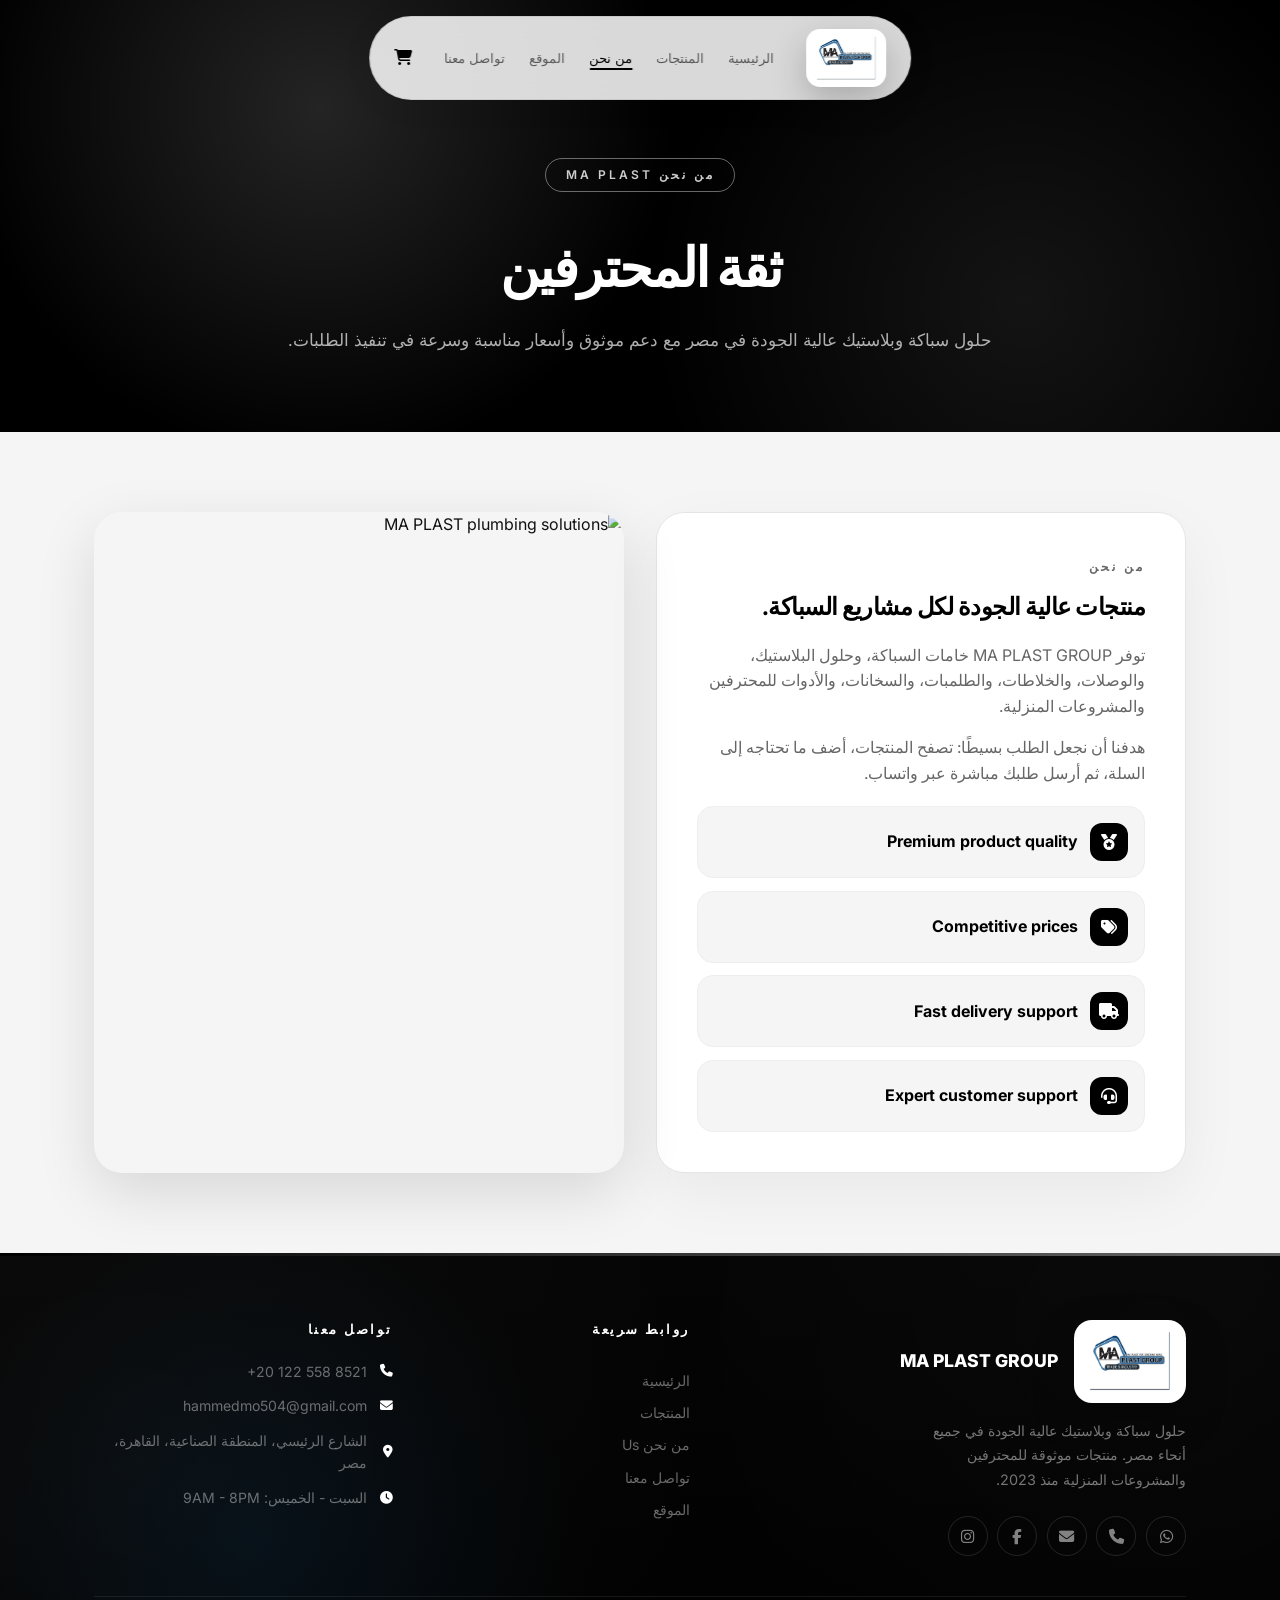
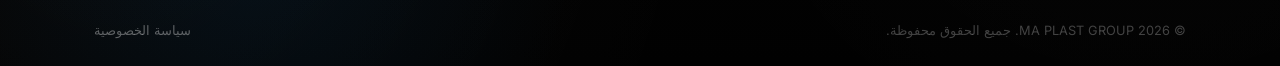
==== commit a5a1946a: "Add files via upload" ====
--- a/about.html
+++ b/about.html
@@ -3,7 +3,7 @@
 <head>
     <meta charset="UTF-8">
     <meta name="viewport" content="width=device-width, initial-scale=1.0">
-    <title>من نحن | MA PLAST GROUP</title>
+    <title>من نحن Us | MA PLAST GROUP</title>
     <link rel="manifest" href="manifest.json">
     <meta name="theme-color" content="#000000">
     <link rel="stylesheet" href="style.css">
@@ -65,10 +65,10 @@
                 <p>توفر MA PLAST GROUP خامات السباكة، وحلول البلاستيك، والوصلات، والخلاطات، والطلمبات، والسخانات، والأدوات للمحترفين والمشروعات المنزلية.</p>
                 <p>هدفنا أن نجعل الطلب بسيطًا: تصفح المنتجات، أضف ما تحتاجه إلى السلة، ثم أرسل طلبك مباشرة عبر واتساب.</p>
                 <div class="page-list">
-                    <div><i class="fas fa-medal"></i> جودة منتجات ممتازة</div>
-                    <div><i class="fas fa-tags"></i> أسعار تنافسية</div>
-                    <div><i class="fas fa-truck"></i> دعم سريع في التوريد</div>
-                    <div><i class="fas fa-headset"></i> خدمة عملاء متخصصة</div>
+                    <div><i class="fas fa-medal"></i> Premium product quality</div>
+                    <div><i class="fas fa-tags"></i> Competitive prices</div>
+                    <div><i class="fas fa-truck"></i> Fast delivery support</div>
+                    <div><i class="fas fa-headset"></i> Expert customer support</div>
                 </div>
             </div>
             <div class="page-image reveal reveal-delay-2">
@@ -84,7 +84,7 @@
             <div class="footer-grid">
                 <div class="footer-brand">
                     <a href="index.html#home" class="logo brand-logo"><span class="logo-plate"><img src="ma-plast-logo.png" alt="MA PLAST GROUP"></span><span>MA PLAST GROUP</span></a>
-                    <p>حلول سباكة وبلاستيك عالية الجودة في جميع أنحاء مصر. منتجات موثوقة للمحترفين والمشروعات المنزلية منذ 2010.</p>
+                    <p>حلول سباكة وبلاستيك عالية الجودة في جميع أنحاء مصر. منتجات موثوقة للمحترفين والمشروعات المنزلية منذ 2023.</p>
                     <div class="footer-social">
                         <a href="https://wa.me/201225588521" target="_blank" aria-label="WhatsApp"><i class="fab fa-whatsapp"></i></a>
                         <a href="tel:+201225588521" aria-label="Phone"><i class="fas fa-phone"></i></a>
@@ -97,7 +97,7 @@
                     <h4>روابط سريعة</h4>
                     <a href="index.html#home">الرئيسية</a>
                     <a href="index.html#products">المنتجات</a>
-                    <a href="about.html">من نحن</a>
+                    <a href="about.html">من نحن Us</a>
                     <a href="contact.html">تواصل معنا</a>
                     <a href="index.html#location">الموقع</a>
                 </div>
@@ -118,7 +118,7 @@
         </div>
     </footer>
     <div class="mobile-overlay" id="mobileOverlay" onclick="toggleMobileMenu()"></div>
-    <div class="toast" id="toast"><i class="fas fa-check-circle"></i><span id="toastMessage">تمت الإضافة!</span></div>
+    <div class="toast" id="toast"><i class="fas fa-check-circle"></i><span id="toastMessage">Added!</span></div>
     <script>
         const navLinks = document.getElementById('navLinks');
         const mobileOverlay = document.getElementById('mobileOverlay');
--- a/style.css
+++ b/style.css
@@ -5378,3 +5378,233 @@
   .footer-bottom { padding: 1rem 0 1.2rem; }
   .footer-bottom-links { flex-direction: column; gap: .45rem; text-align: center; }
 }
+
+
+/* ===== FINAL OVERRIDE: cleaner product cards + refined discount ===== */
+.minimal-clean-card {
+    background: #fff !important;
+    border: 1px solid #ececec !important;
+    border-radius: 24px !important;
+    box-shadow: 0 16px 36px rgba(0,0,0,.08) !important;
+    overflow: hidden !important;
+}
+
+.minimal-clean-card:hover {
+    transform: translateY(-4px);
+    box-shadow: 0 22px 46px rgba(0,0,0,.11) !important;
+}
+
+.minimal-clean-card .minimal-card-shell {
+    padding: 0 0 1rem !important;
+}
+
+.minimal-clean-card .minimal-main-row {
+    display: block !important;
+}
+
+.minimal-clean-card .minimal-image-wrap {
+    width: 100%;
+}
+
+.minimal-clean-card .product-image {
+    position: relative;
+    width: 100%;
+    height: 230px !important;
+    padding: 0 !important;
+    border-radius: 24px 24px 0 0 !important;
+    overflow: hidden;
+    background: linear-gradient(180deg, #fbfbfb 0%, #f2f2f2 100%) !important;
+    display: flex;
+    align-items: center;
+    justify-content: center;
+}
+
+.minimal-clean-card .product-image img {
+    width: 100% !important;
+    height: 100% !important;
+    object-fit: cover !important;
+    transform: none !important;
+    filter: none !important;
+}
+
+.minimal-clean-card:hover .product-image img {
+    transform: scale(1.02) !important;
+}
+
+.minimal-clean-card .minimal-details {
+    padding: 1rem 1rem 0 !important;
+    display: flex;
+    flex-direction: column;
+    align-items: flex-start !important;
+    text-align: right !important;
+    gap: .6rem !important;
+}
+
+.minimal-clean-card .product-name {
+    margin: 0 !important;
+    font-size: 1.14rem !important;
+    line-height: 1.35 !important;
+    font-weight: 900 !important;
+    color: #111 !important;
+}
+
+.minimal-clean-card .product-meta {
+    background: #f6f6f6 !important;
+    color: #444 !important;
+    border: 1px solid #ececec !important;
+    border-radius: 999px !important;
+    padding: .38rem .78rem !important;
+    font-size: .82rem !important;
+    font-weight: 800 !important;
+}
+
+.minimal-clean-card .minimal-price-block {
+    display: flex !important;
+    flex-direction: column !important;
+    align-items: flex-start !important;
+    gap: .18rem !important;
+}
+
+.minimal-clean-card .current-price {
+    display: flex !important;
+    align-items: baseline !important;
+    gap: .35rem !important;
+    color: #111 !important;
+    direction: ltr;
+}
+
+.minimal-clean-card .current-price strong {
+    font-size: 2.2rem !important;
+    font-weight: 1000 !important;
+    letter-spacing: -.8px !important;
+    color: #111 !important;
+}
+
+.minimal-clean-card .current-price span {
+    font-size: .98rem !important;
+    font-weight: 900 !important;
+    color: #555 !important;
+}
+
+.minimal-clean-card .old-price {
+    font-size: .98rem !important;
+    color: #8a8a8a !important;
+    text-decoration: line-through !important;
+    text-decoration-thickness: 2px !important;
+    font-weight: 800 !important;
+    direction: ltr;
+}
+
+.minimal-clean-card .minimal-cart-btn {
+    width: calc(100% - 2rem) !important;
+    margin: 1rem 1rem 0 !important;
+    min-height: 48px !important;
+    border-radius: 16px !important;
+    background: linear-gradient(180deg, #141414 0%, #000 100%) !important;
+    color: #fff !important;
+    border: 1px solid #000 !important;
+    box-shadow: 0 14px 28px rgba(0,0,0,.14), inset 0 1px 0 rgba(255,255,255,.06) !important;
+    font-size: .96rem !important;
+    font-weight: 900 !important;
+    letter-spacing: .1px;
+}
+
+.minimal-clean-card .minimal-cart-btn:hover {
+    transform: translateY(-2px);
+    background: linear-gradient(180deg, #1a1a1a 0%, #050505 100%) !important;
+    box-shadow: 0 18px 34px rgba(0,0,0,.18) !important;
+}
+
+.minimal-clean-card .discount-corner {
+    position: absolute !important;
+    top: 14px !important;
+    right: 14px !important;
+    width: auto !important;
+    min-width: 74px;
+    height: 38px !important;
+    padding: 0 14px !important;
+    border-radius: 999px !important;
+    background: rgba(0,0,0,.94) !important;
+    color: #fff !important;
+    display: inline-flex !important;
+    align-items: center !important;
+    justify-content: center !important;
+    font-size: 1rem !important;
+    font-weight: 1000 !important;
+    box-shadow: 0 10px 20px rgba(0,0,0,.16) !important;
+    backdrop-filter: blur(6px);
+    z-index: 10 !important;
+}
+
+@media (max-width: 768px) {
+    .minimal-clean-card {
+        border-radius: 22px !important;
+    }
+
+    .minimal-clean-card .product-image {
+        height: 205px !important;
+        border-radius: 22px 22px 0 0 !important;
+    }
+
+    .minimal-clean-card .minimal-details {
+        padding: .9rem .9rem 0 !important;
+        gap: .5rem !important;
+    }
+
+    .minimal-clean-card .product-name {
+        font-size: 1rem !important;
+    }
+
+    .minimal-clean-card .product-meta {
+        font-size: .78rem !important;
+        padding: .34rem .68rem !important;
+    }
+
+    .minimal-clean-card .current-price strong {
+        font-size: 1.9rem !important;
+    }
+
+    .minimal-clean-card .current-price span {
+        font-size: .9rem !important;
+    }
+
+    .minimal-clean-card .old-price {
+        font-size: .88rem !important;
+    }
+
+    .minimal-clean-card .minimal-cart-btn {
+        width: calc(100% - 1.6rem) !important;
+        margin: .95rem .8rem 0 !important;
+        min-height: 46px !important;
+        border-radius: 15px !important;
+        font-size: .9rem !important;
+    }
+
+    .minimal-clean-card .discount-corner {
+        top: 12px !important;
+        right: 12px !important;
+        min-width: 66px;
+        height: 34px !important;
+        font-size: .92rem !important;
+        padding: 0 12px !important;
+    }
+}
+
+@media (max-width: 480px) {
+    .minimal-clean-card .product-image {
+        height: 190px !important;
+    }
+
+    .minimal-clean-card .product-name {
+        font-size: .96rem !important;
+        line-height: 1.32 !important;
+    }
+
+    .minimal-clean-card .current-price strong {
+        font-size: 1.78rem !important;
+    }
+
+    .minimal-clean-card .current-price span {
+        font-size: .86rem !important;
+    }
+}
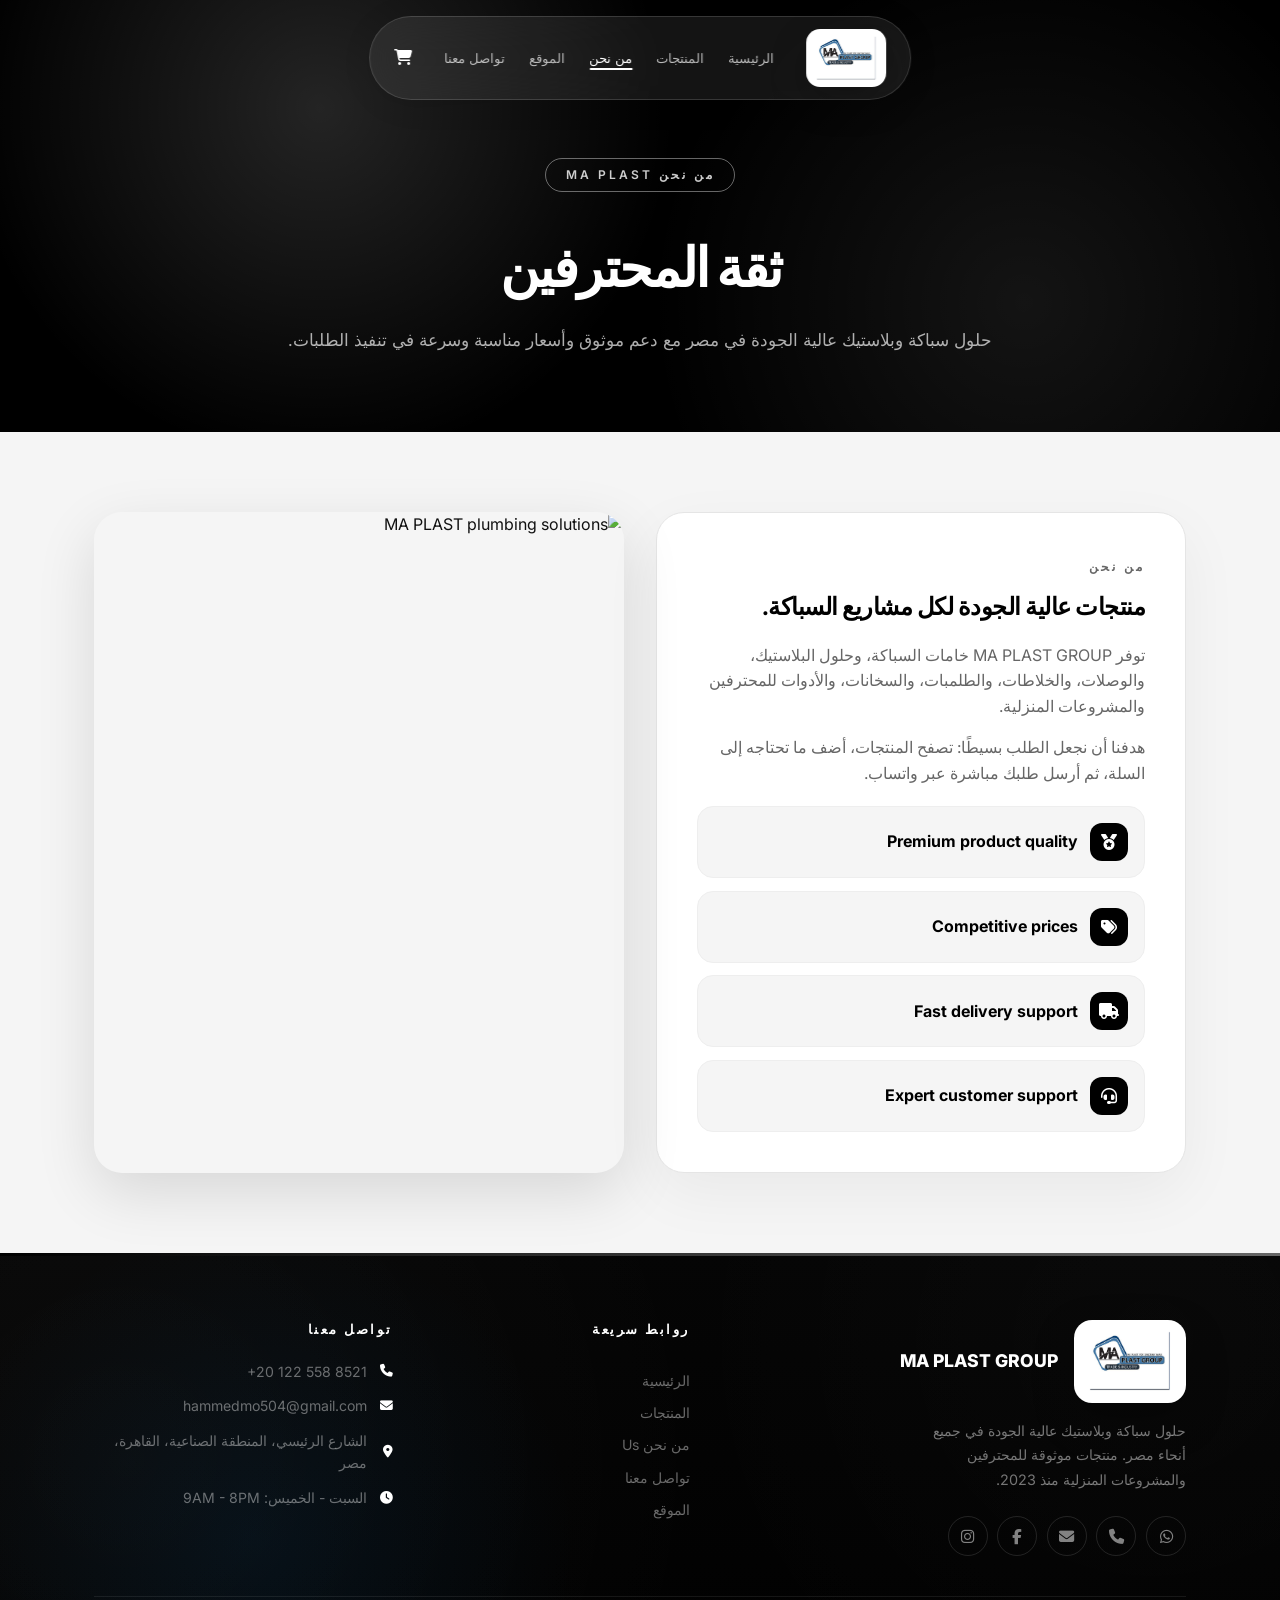
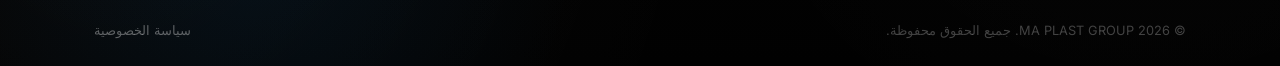
==== commit e95a2278: "Add files via upload" ====
--- a/about.html
+++ b/about.html
@@ -30,7 +30,7 @@
 </head>
 <body class="inner-page">
     <!-- Liquid Glass Navbar -->
-    <nav class="navbar scrolled" id="navbar">
+    <nav class="navbar" id="navbar">
         <div class="nav-glass">
             <a href="index.html#home" class="logo brand-logo"><span class="logo-plate"><img src="ma-plast-logo.png" alt="MA PLAST GROUP"></span><span>MA PLAST GROUP</span></a>
             <ul class="nav-links" id="navLinks">
--- a/style.css
+++ b/style.css
@@ -5608,3 +5608,248 @@
         font-size: .86rem !important;
     }
 }
+
+
+/* ===== FINAL POLISH V2: clean premium black/white product card ===== */
+.minimal-clean-card,
+.minimal-clean-card.product-card,
+.product-card.minimal-clean-card.compact-premium-card {
+  position: relative !important;
+  padding: 0 !important;
+  background: #ffffff !important;
+  border: 1px solid #e9e9e9 !important;
+  border-radius: 24px !important;
+  overflow: hidden !important;
+  box-shadow: 0 16px 34px rgba(0,0,0,.08) !important;
+}
+
+.minimal-clean-card::before,
+.minimal-clean-card::after {
+  display: none !important;
+}
+
+.minimal-clean-card:hover {
+  transform: translateY(-4px) !important;
+  box-shadow: 0 22px 44px rgba(0,0,0,.11) !important;
+}
+
+.minimal-clean-card .minimal-card-shell {
+  padding: 0 0 1rem !important;
+}
+
+.minimal-clean-card .minimal-main-row {
+  display: block !important;
+}
+
+.minimal-clean-card .minimal-image-wrap {
+  width: 100% !important;
+  margin: 0 !important;
+}
+
+.minimal-clean-card .product-image {
+  width: 100% !important;
+  height: 250px !important;
+  margin: 0 !important;
+  padding: 0 !important;
+  border-radius: 24px 24px 0 0 !important;
+  overflow: hidden !important;
+  background: #f3f3f3 !important;
+  display: block !important;
+  line-height: 0 !important;
+}
+
+.minimal-clean-card .product-image img {
+  display: block !important;
+  width: 100% !important;
+  height: 100% !important;
+  object-fit: cover !important;
+  transform: none !important;
+  filter: none !important;
+  margin: 0 !important;
+}
+
+.minimal-clean-card:hover .product-image img {
+  transform: scale(1.02) !important;
+}
+
+.minimal-clean-card .minimal-details {
+  padding: .95rem 1rem 0 !important;
+  display: flex !important;
+  flex-direction: column !important;
+  align-items: flex-start !important;
+  gap: .55rem !important;
+  text-align: right !important;
+}
+
+.minimal-clean-card .product-name {
+  margin: 0 !important;
+  font-size: 1.08rem !important;
+  line-height: 1.4 !important;
+  font-weight: 900 !important;
+  color: #111 !important;
+}
+
+.minimal-clean-card .product-meta {
+  margin: 0 !important;
+  padding: .4rem .8rem !important;
+  border-radius: 999px !important;
+  border: 1px solid #ececec !important;
+  background: #f7f7f7 !important;
+  color: #444 !important;
+  font-size: .82rem !important;
+  font-weight: 800 !important;
+}
+
+.minimal-clean-card .minimal-price-block {
+  display: flex !important;
+  flex-direction: column !important;
+  align-items: flex-start !important;
+  gap: .18rem !important;
+  margin-top: .1rem !important;
+}
+
+.minimal-clean-card .current-price {
+  display: flex !important;
+  align-items: baseline !important;
+  gap: .35rem !important;
+  color: #111 !important;
+  direction: ltr !important;
+}
+
+.minimal-clean-card .current-price strong {
+  font-size: 2.2rem !important;
+  font-weight: 1000 !important;
+  letter-spacing: -.8px !important;
+  color: #111 !important;
+}
+
+.minimal-clean-card .current-price span {
+  font-size: .95rem !important;
+  font-weight: 900 !important;
+  color: #5a5a5a !important;
+}
+
+.minimal-clean-card .old-price {
+  margin: 0 !important;
+  font-size: .95rem !important;
+  line-height: 1.2 !important;
+  color: #8a8a8a !important;
+  text-decoration: line-through !important;
+  text-decoration-thickness: 2px !important;
+  font-weight: 800 !important;
+  direction: ltr !important;
+}
+
+.minimal-clean-card .minimal-cart-btn {
+  width: calc(100% - 2rem) !important;
+  min-height: 50px !important;
+  margin: .95rem 1rem 0 !important;
+  border: 1px solid #000 !important;
+  border-radius: 16px !important;
+  background: linear-gradient(180deg, #151515 0%, #000000 100%) !important;
+  color: #fff !important;
+  box-shadow: 0 14px 28px rgba(0,0,0,.14), inset 0 1px 0 rgba(255,255,255,.06) !important;
+  font-size: .95rem !important;
+  font-weight: 900 !important;
+  letter-spacing: .1px !important;
+}
+
+.minimal-clean-card .minimal-cart-btn:hover {
+  transform: translateY(-1px) !important;
+  background: linear-gradient(180deg, #1b1b1b 0%, #030303 100%) !important;
+  box-shadow: 0 18px 34px rgba(0,0,0,.18) !important;
+}
+
+.minimal-clean-card .discount-corner {
+  position: absolute !important;
+  top: 12px !important;
+  right: 12px !important;
+  left: auto !important;
+  min-width: 72px !important;
+  height: 36px !important;
+  padding: 0 12px !important;
+  border-radius: 999px !important;
+  background: rgba(0,0,0,.96) !important;
+  color: #ffffff !important;
+  display: inline-flex !important;
+  align-items: center !important;
+  justify-content: center !important;
+  white-space: nowrap !important;
+  overflow: hidden !important;
+  font-size: .95rem !important;
+  line-height: 1 !important;
+  font-weight: 1000 !important;
+  box-shadow: 0 10px 22px rgba(0,0,0,.18) !important;
+  z-index: 20 !important;
+}
+
+@media (max-width: 768px) {
+  .minimal-clean-card,
+  .minimal-clean-card.product-card,
+  .product-card.minimal-clean-card.compact-premium-card {
+    border-radius: 22px !important;
+  }
+
+  .minimal-clean-card .product-image {
+    height: 210px !important;
+    border-radius: 22px 22px 0 0 !important;
+  }
+
+  .minimal-clean-card .minimal-details {
+    padding: .85rem .85rem 0 !important;
+    gap: .5rem !important;
+  }
+
+  .minimal-clean-card .product-name {
+    font-size: .98rem !important;
+  }
+
+  .minimal-clean-card .product-meta {
+    font-size: .78rem !important;
+    padding: .34rem .68rem !important;
+  }
+
+  .minimal-clean-card .current-price strong {
+    font-size: 1.9rem !important;
+  }
+
+  .minimal-clean-card .current-price span {
+    font-size: .88rem !important;
+  }
+
+  .minimal-clean-card .old-price {
+    font-size: .86rem !important;
+  }
+
+  .minimal-clean-card .minimal-cart-btn {
+    width: calc(100% - 1.6rem) !important;
+    min-height: 46px !important;
+    margin: .85rem .8rem 0 !important;
+    border-radius: 15px !important;
+    font-size: .88rem !important;
+  }
+
+  .minimal-clean-card .discount-corner {
+    top: 10px !important;
+    right: 10px !important;
+    min-width: 66px !important;
+    height: 33px !important;
+    padding: 0 11px !important;
+    font-size: .88rem !important;
+  }
+}
+
+@media (max-width: 480px) {
+  .minimal-clean-card .product-image {
+    height: 195px !important;
+  }
+
+  .minimal-clean-card .product-name {
+    font-size: .94rem !important;
+    line-height: 1.34 !important;
+  }
+
+  .minimal-clean-card .current-price strong {
+    font-size: 1.76rem !important;
+  }
+}
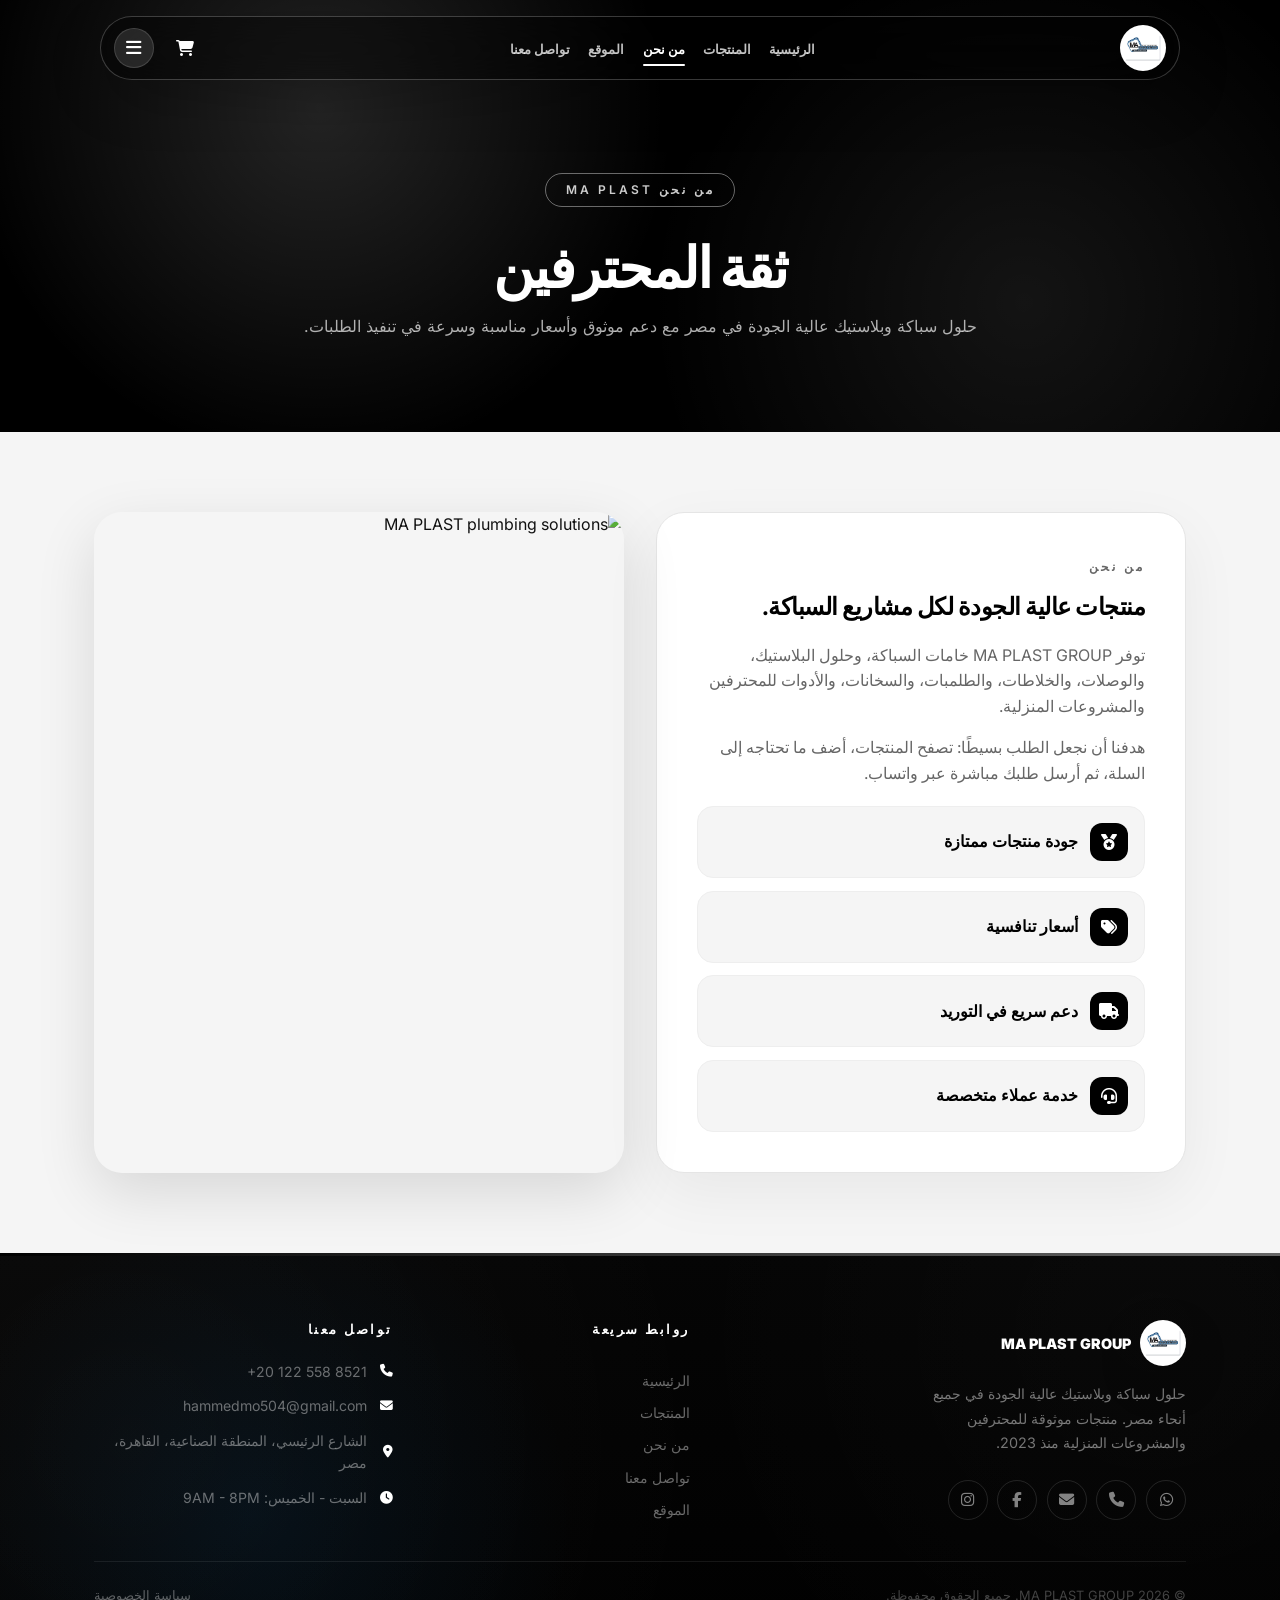
==== commit e9dd22bb: "Add files via upload" ====
--- a/about.html
+++ b/about.html
@@ -3,7 +3,7 @@
 <head>
     <meta charset="UTF-8">
     <meta name="viewport" content="width=device-width, initial-scale=1.0">
-    <title>من نحن Us | MA PLAST GROUP</title>
+    <title>من نحن | MA PLAST GROUP</title>
     <link rel="manifest" href="manifest.json">
     <meta name="theme-color" content="#000000">
     <link rel="stylesheet" href="style.css">
@@ -34,22 +34,23 @@
         <div class="nav-glass">
             <a href="index.html#home" class="logo brand-logo"><span class="logo-plate"><img src="ma-plast-logo.png" alt="MA PLAST GROUP"></span><span>MA PLAST GROUP</span></a>
             <ul class="nav-links" id="navLinks">
-                <li><a href="index.html#home">الرئيسية</a></li>
-                <li><a href="index.html#products">المنتجات</a></li>
+                <li><a href="index.html#home" class="">الرئيسية</a></li>
+                <li><a href="index.html#products" class="">المنتجات</a></li>
                 <li><a href="about.html" class="active">من نحن</a></li>
-                <li><a href="index.html#location">الموقع</a></li>
+                <li><a href="index.html#location" class="">الموقع</a></li>
                 <li><a href="contact.html" class="">تواصل معنا</a></li>
             </ul>
             <div class="nav-actions">
                 <a href="index.html#products" class="cart-toggle" title="Shop">
                     <i class="fas fa-shopping-cart"></i>
                 </a>
-                <button class="mobile-menu-btn" onclick="toggleMobileMenu()">
+                <button class="mobile-menu-btn" onclick="toggleMobileMenu()" aria-label="Open menu">
                     <i class="fas fa-bars"></i>
                 </button>
             </div>
         </div>
     </nav>
+
     <section class="page-hero">
         <div class="page-hero-content">
             <span class="hero-tag">من نحن MA PLAST</span>
@@ -65,10 +66,10 @@
                 <p>توفر MA PLAST GROUP خامات السباكة، وحلول البلاستيك، والوصلات، والخلاطات، والطلمبات، والسخانات، والأدوات للمحترفين والمشروعات المنزلية.</p>
                 <p>هدفنا أن نجعل الطلب بسيطًا: تصفح المنتجات، أضف ما تحتاجه إلى السلة، ثم أرسل طلبك مباشرة عبر واتساب.</p>
                 <div class="page-list">
-                    <div><i class="fas fa-medal"></i> Premium product quality</div>
-                    <div><i class="fas fa-tags"></i> Competitive prices</div>
-                    <div><i class="fas fa-truck"></i> Fast delivery support</div>
-                    <div><i class="fas fa-headset"></i> Expert customer support</div>
+                    <div><i class="fas fa-medal"></i> جودة منتجات ممتازة</div>
+                    <div><i class="fas fa-tags"></i> أسعار تنافسية</div>
+                    <div><i class="fas fa-truck"></i> دعم سريع في التوريد</div>
+                    <div><i class="fas fa-headset"></i> خدمة عملاء متخصصة</div>
                 </div>
             </div>
             <div class="page-image reveal reveal-delay-2">
@@ -97,7 +98,7 @@
                     <h4>روابط سريعة</h4>
                     <a href="index.html#home">الرئيسية</a>
                     <a href="index.html#products">المنتجات</a>
-                    <a href="about.html">من نحن Us</a>
+                    <a href="about.html">من نحن</a>
                     <a href="contact.html">تواصل معنا</a>
                     <a href="index.html#location">الموقع</a>
                 </div>
--- a/style.css
+++ b/style.css
@@ -5853,3 +5853,53 @@
     font-size: 1.76rem !important;
   }
 }
+
+
+/* ============================================================
+   FINAL OVERRIDE: Unified navbar + consistent standalone pages
+   ============================================================ */
+:root { --nav-height: 64px; --nav-max-width: 1080px; }
+.navbar { position: fixed !important; top: 1rem !important; left: 50% !important; right: auto !important; transform: translateX(-50%) !important; z-index: 3000 !important; width: min(var(--nav-max-width), calc(100vw - 2rem)) !important; min-width: 0 !important; }
+.nav-glass { width: 100% !important; min-height: var(--nav-height) !important; height: var(--nav-height) !important; padding: .55rem .8rem !important; border-radius: 999px !important; display: flex !important; align-items: center !important; justify-content: space-between !important; gap: 1rem !important; background: rgba(0,0,0,.42) !important; border: 1px solid rgba(255,255,255,.22) !important; backdrop-filter: blur(24px) saturate(180%) !important; -webkit-backdrop-filter: blur(24px) saturate(180%) !important; box-shadow: 0 18px 55px rgba(0,0,0,.20) !important; }
+.navbar.scrolled .nav-glass { background: rgba(255,255,255,.88) !important; border-color: rgba(0,0,0,.08) !important; box-shadow: 0 14px 40px rgba(0,0,0,.10) !important; }
+.logo.brand-logo { min-width: 0 !important; flex: 0 0 auto !important; color: #fff !important; font-size: .9rem !important; font-weight: 900 !important; gap: .55rem !important; }
+.navbar.scrolled .logo.brand-logo { color: #000 !important; }
+.logo-plate { width: 46px !important; height: 46px !important; min-width: 46px !important; border-radius: 50% !important; display: flex !important; align-items: center !important; justify-content: center !important; background: #fff !important; overflow: hidden !important; border: 1px solid rgba(255,255,255,.65) !important; padding: 4px !important; }
+.logo-plate img { width: 100% !important; height: 100% !important; object-fit: contain !important; }
+.nav-links { display: flex !important; align-items: center !important; justify-content: center !important; gap: 1.15rem !important; flex: 1 1 auto !important; }
+.nav-links a { color: rgba(255,255,255,.76) !important; font-size: .82rem !important; font-weight: 650 !important; white-space: nowrap !important; padding: .35rem 0 !important; }
+.nav-links a:hover, .nav-links a.active { color: #fff !important; }
+.navbar.scrolled .nav-links a { color: rgba(0,0,0,.62) !important; }
+.navbar.scrolled .nav-links a:hover, .navbar.scrolled .nav-links a.active { color: #000 !important; }
+.nav-actions { flex: 0 0 auto !important; gap: .7rem !important; }
+.cart-toggle, .mobile-menu-btn { width: 40px !important; height: 40px !important; display: flex !important; align-items: center !important; justify-content: center !important; border-radius: 50% !important; color: #fff !important; }
+.mobile-menu-btn { background: rgba(255,255,255,.12) !important; border: 1px solid rgba(255,255,255,.14) !important; }
+.navbar.scrolled .cart-toggle, .navbar.scrolled .mobile-menu-btn { color: #000 !important; }
+.navbar.scrolled .mobile-menu-btn { background: rgba(0,0,0,.06) !important; border-color: rgba(0,0,0,.08) !important; }
+.inner-page .page-hero, .inner-page .privacy-hero { min-height: 48vh !important; background: #000 !important; display: flex !important; align-items: center !important; justify-content: center !important; text-align: center !important; color: #fff !important; }
+.inner-page .compact-page-hero { min-height: 42vh !important; }
+.inner-page .page-hero-content, .inner-page .privacy-hero-content { padding: 8rem 1.5rem 3rem !important; max-width: 760px !important; margin: 0 auto !important; }
+.inner-page .page-hero h1, .inner-page .privacy-hero h1 { font-size: clamp(2.4rem, 6vw, 3.5rem) !important; line-height: 1.05 !important; font-weight: 900 !important; color: #fff !important; letter-spacing: -2px !important; }
+.inner-page .page-hero p, .inner-page .privacy-hero p { color: rgba(255,255,255,.68) !important; font-size: 1.02rem !important; }
+.page-section, .privacy-body, .notification-admin-section { padding: 5rem 0 !important; background: #f5f5f5 !important; }
+.page-card, .privacy-card, .notification-admin-card, .thank-you-box { background: #fff !important; border: 1px solid #e5e5e5 !important; border-radius: 28px !important; box-shadow: 0 20px 60px rgba(0,0,0,.055) !important; }
+.single-page-card { max-width: 680px !important; margin: 0 auto !important; text-align: center !important; }
+.thank-you-logo { max-width: 210px !important; margin: 0 auto 1.2rem !important; }
+.offline-icon { width: 82px !important; height: 82px !important; background: #000 !important; color: #fff !important; border-radius: 50% !important; display: flex !important; align-items: center !important; justify-content: center !important; margin: 0 auto 1.25rem !important; font-size: 1.7rem !important; }
+.minimal-clean-card, .product-card.minimal-clean-card.compact-premium-card { position: relative !important; padding: 0 !important; background: #fff !important; border: 1px solid #e7e7e7 !important; border-radius: 24px !important; overflow: hidden !important; box-shadow: 0 18px 40px rgba(0,0,0,.075) !important; }
+.minimal-clean-card::before, .minimal-clean-card::after { display: none !important; }
+.minimal-clean-card .minimal-card-shell { padding: 0 0 1rem !important; }
+.minimal-clean-card .minimal-main-row { display: block !important; }
+.minimal-clean-card .minimal-image-wrap { width: 100% !important; margin: 0 !important; }
+.minimal-clean-card .product-image { width: 100% !important; height: 235px !important; margin: 0 !important; padding: 0 !important; border-radius: 24px 24px 0 0 !important; overflow: hidden !important; background: #ececec !important; line-height: 0 !important; }
+.minimal-clean-card .product-image img { width: 100% !important; height: 100% !important; object-fit: cover !important; display: block !important; margin: 0 !important; transform: none !important; filter: none !important; }
+.minimal-clean-card:hover .product-image img { transform: scale(1.025) !important; }
+.minimal-clean-card .discount-corner { position: absolute !important; top: 12px !important; right: 12px !important; left: auto !important; z-index: 10 !important; width: auto !important; min-width: 66px !important; height: 34px !important; padding: 0 12px !important; display: inline-flex !important; align-items: center !important; justify-content: center !important; border-radius: 999px !important; background: rgba(0,0,0,.94) !important; color: #fff !important; font-size: .9rem !important; line-height: 1 !important; font-weight: 900 !important; white-space: nowrap !important; overflow: hidden !important; box-shadow: 0 10px 22px rgba(0,0,0,.18) !important; }
+.minimal-clean-card .minimal-details { padding: .95rem 1rem 0 !important; align-items: flex-start !important; text-align: right !important; gap: .55rem !important; }
+.minimal-clean-card .product-name { font-size: 1.02rem !important; line-height: 1.35 !important; font-weight: 900 !important; color: #000 !important; margin: 0 !important; }
+.minimal-clean-card .product-meta { background: #f6f6f6 !important; border: 1px solid #ececec !important; border-radius: 999px !important; padding: .34rem .7rem !important; font-size: .78rem !important; font-weight: 800 !important; }
+.minimal-clean-card .current-price strong { font-size: 1.9rem !important; color: #000 !important; }
+.minimal-clean-card .current-price span, .minimal-clean-card .old-price { color: #666 !important; }
+.minimal-clean-card .minimal-cart-btn { width: calc(100% - 2rem) !important; min-height: 48px !important; margin: .95rem 1rem 0 !important; border-radius: 16px !important; background: linear-gradient(180deg, #171717, #000) !important; color: #fff !important; border: 1px solid #000 !important; font-weight: 900 !important; }
+@media (max-width: 768px) { .navbar { top: .75rem !important; left: .75rem !important; right: .75rem !important; width: auto !important; transform: none !important; } .nav-glass { min-height: 58px !important; height: 58px !important; padding: .45rem .6rem !important; gap: .55rem !important; } .logo-plate { width: 40px !important; height: 40px !important; min-width: 40px !important; } .logo.brand-logo > span:last-child { display: none !important; } .mobile-menu-btn { display: flex !important; } .nav-links { position: fixed !important; top: 5.1rem !important; right: -110% !important; left: auto !important; width: min(292px, calc(100vw - 1.5rem)) !important; max-height: calc(100dvh - 6rem) !important; overflow-y: auto !important; display: flex !important; flex-direction: column !important; gap: .6rem !important; padding: 1rem !important; border-radius: 28px !important; background: rgba(255,255,255,.9) !important; border: 1px solid rgba(0,0,0,.08) !important; box-shadow: 0 20px 60px rgba(0,0,0,.18) !important; opacity: 0 !important; pointer-events: none !important; transform: translateY(-8px) scale(.98) !important; transition: right .35s cubic-bezier(.4,0,.2,1), opacity .25s ease, transform .35s cubic-bezier(.4,0,.2,1) !important; z-index: 3001 !important; } .nav-links.active { right: .75rem !important; opacity: 1 !important; pointer-events: auto !important; transform: translateY(0) scale(1) !important; } .nav-links a { width: 100% !important; justify-content: space-between !important; padding: .85rem 1rem !important; border-radius: 18px !important; color: rgba(0,0,0,.72) !important; background: rgba(0,0,0,.04) !important; border: 1px solid rgba(0,0,0,.05) !important; } .nav-links a:hover, .nav-links a.active { color: #000 !important; background: rgba(0,0,0,.08) !important; } .minimal-clean-card .product-image { height: 205px !important; } .minimal-clean-card .discount-corner { top: 10px !important; right: 10px !important; min-width: 62px !important; height: 32px !important; font-size: .84rem !important; } }
+@media (max-width: 480px) { .minimal-clean-card .product-image { height: 190px !important; } .page-card, .privacy-card, .notification-admin-card, .thank-you-box { padding: 1.35rem !important; border-radius: 24px !important; } }
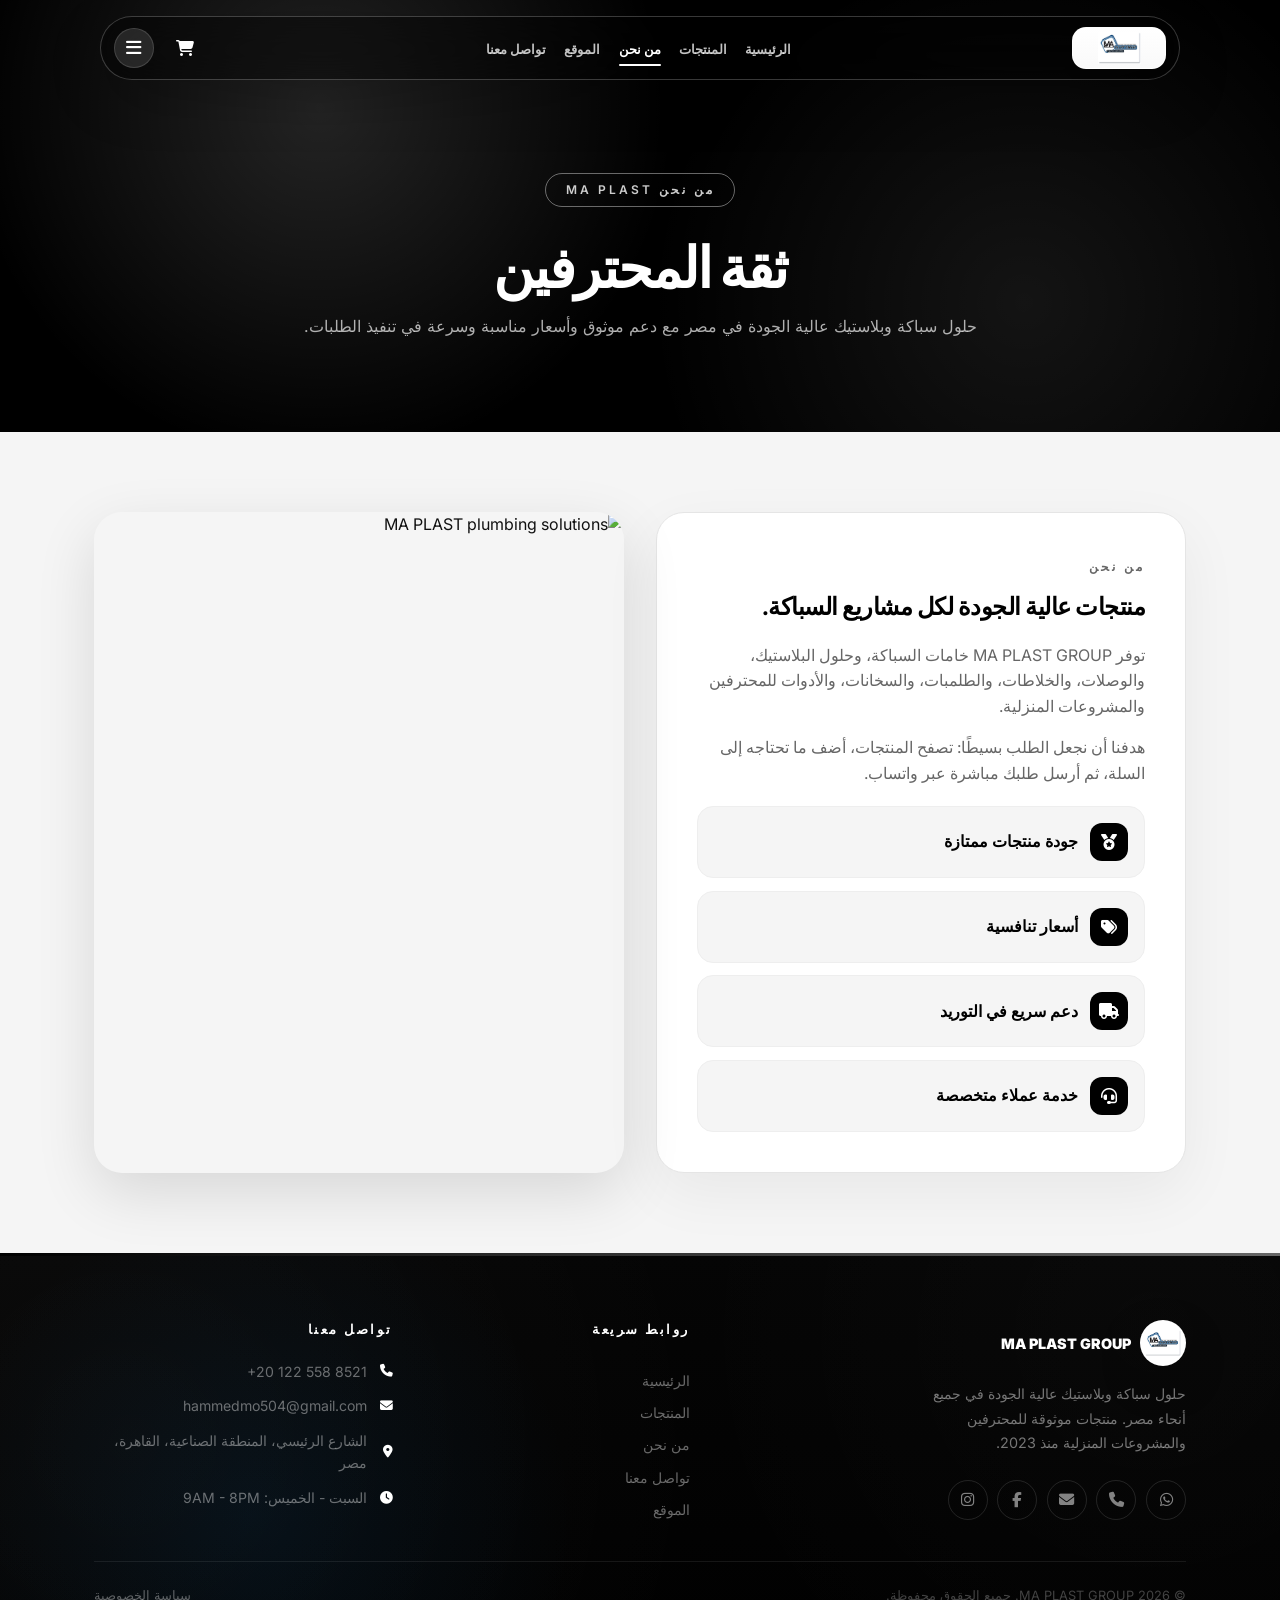
==== commit 0b9aedac: "Add files via upload" ====
--- a/about.html
+++ b/about.html
@@ -41,7 +41,7 @@
                 <li><a href="contact.html" class="">تواصل معنا</a></li>
             </ul>
             <div class="nav-actions">
-                <a href="index.html#products" class="cart-toggle" title="Shop">
+                <a href="index.html#products" class="cart-toggle" title="السلة" aria-label="Go to cart">
                     <i class="fas fa-shopping-cart"></i>
                 </a>
                 <button class="mobile-menu-btn" onclick="toggleMobileMenu()" aria-label="Open menu">
--- a/style.css
+++ b/style.css
@@ -5903,3 +5903,344 @@
 .minimal-clean-card .minimal-cart-btn { width: calc(100% - 2rem) !important; min-height: 48px !important; margin: .95rem 1rem 0 !important; border-radius: 16px !important; background: linear-gradient(180deg, #171717, #000) !important; color: #fff !important; border: 1px solid #000 !important; font-weight: 900 !important; }
 @media (max-width: 768px) { .navbar { top: .75rem !important; left: .75rem !important; right: .75rem !important; width: auto !important; transform: none !important; } .nav-glass { min-height: 58px !important; height: 58px !important; padding: .45rem .6rem !important; gap: .55rem !important; } .logo-plate { width: 40px !important; height: 40px !important; min-width: 40px !important; } .logo.brand-logo > span:last-child { display: none !important; } .mobile-menu-btn { display: flex !important; } .nav-links { position: fixed !important; top: 5.1rem !important; right: -110% !important; left: auto !important; width: min(292px, calc(100vw - 1.5rem)) !important; max-height: calc(100dvh - 6rem) !important; overflow-y: auto !important; display: flex !important; flex-direction: column !important; gap: .6rem !important; padding: 1rem !important; border-radius: 28px !important; background: rgba(255,255,255,.9) !important; border: 1px solid rgba(0,0,0,.08) !important; box-shadow: 0 20px 60px rgba(0,0,0,.18) !important; opacity: 0 !important; pointer-events: none !important; transform: translateY(-8px) scale(.98) !important; transition: right .35s cubic-bezier(.4,0,.2,1), opacity .25s ease, transform .35s cubic-bezier(.4,0,.2,1) !important; z-index: 3001 !important; } .nav-links.active { right: .75rem !important; opacity: 1 !important; pointer-events: auto !important; transform: translateY(0) scale(1) !important; } .nav-links a { width: 100% !important; justify-content: space-between !important; padding: .85rem 1rem !important; border-radius: 18px !important; color: rgba(0,0,0,.72) !important; background: rgba(0,0,0,.04) !important; border: 1px solid rgba(0,0,0,.05) !important; } .nav-links a:hover, .nav-links a.active { color: #000 !important; background: rgba(0,0,0,.08) !important; } .minimal-clean-card .product-image { height: 205px !important; } .minimal-clean-card .discount-corner { top: 10px !important; right: 10px !important; min-width: 62px !important; height: 32px !important; font-size: .84rem !important; } }
 @media (max-width: 480px) { .minimal-clean-card .product-image { height: 190px !important; } .page-card, .privacy-card, .notification-admin-card, .thank-you-box { padding: 1.35rem !important; border-radius: 24px !important; } }
+
+
+/* ============================================================
+   MOBILE MENU GLASS + WIDE NAVBAR LOGO FINAL PATCH
+   ============================================================ */
+.navbar .logo-plate {
+    width: 94px !important;
+    height: 42px !important;
+    min-width: 94px !important;
+    padding: 4px 8px !important;
+    border-radius: 14px !important;
+    background: linear-gradient(180deg, rgba(255,255,255,1), rgba(249,249,249,1)) !important;
+    border: 1px solid rgba(255,255,255,.75) !important;
+    box-shadow: 0 8px 24px rgba(0,0,0,.12) !important;
+}
+
+.navbar .logo-plate img {
+    width: 100% !important;
+    height: 100% !important;
+    object-fit: contain !important;
+}
+
+.navbar .brand-logo {
+    gap: .7rem !important;
+}
+
+.navbar .brand-logo > span:not(.logo-plate) {
+    font-size: .92rem !important;
+    letter-spacing: .02em !important;
+}
+
+.mobile-overlay {
+    background: rgba(7, 7, 10, .34) !important;
+    backdrop-filter: blur(14px) !important;
+    -webkit-backdrop-filter: blur(14px) !important;
+}
+
+.mobile-overlay.active {
+    opacity: 1 !important;
+}
+
+@media (max-width: 768px) {
+    .navbar .logo-plate {
+        width: 84px !important;
+        height: 38px !important;
+        min-width: 84px !important;
+        border-radius: 12px !important;
+        padding: 4px 7px !important;
+    }
+
+    .nav-glass {
+        background: linear-gradient(180deg, rgba(17,17,17,.78), rgba(8,8,8,.62)) !important;
+        border-color: rgba(255,255,255,.16) !important;
+        box-shadow: 0 16px 34px rgba(0,0,0,.20) !important;
+    }
+
+    .nav-links {
+        left: 50% !important;
+        right: auto !important;
+        top: 5.35rem !important;
+        width: min(320px, calc(100vw - 2rem)) !important;
+        padding: 1.1rem !important;
+        gap: .8rem !important;
+        border-radius: 30px !important;
+        background: linear-gradient(180deg, rgba(255,255,255,.20), rgba(255,255,255,.10)) !important;
+        border: 1px solid rgba(255,255,255,.22) !important;
+        box-shadow: 0 24px 64px rgba(0,0,0,.24) !important;
+        backdrop-filter: blur(28px) saturate(180%) !important;
+        -webkit-backdrop-filter: blur(28px) saturate(180%) !important;
+        transform: translate(-50%, -10px) scale(.96) !important;
+        opacity: 0 !important;
+        pointer-events: none !important;
+    }
+
+    .nav-links::before {
+        content: '' !important;
+        position: absolute !important;
+        inset: 0 !important;
+        border-radius: inherit !important;
+        background: linear-gradient(135deg, rgba(255,255,255,.18), rgba(255,255,255,.04)) !important;
+        pointer-events: none !important;
+    }
+
+    .nav-links.active {
+        left: 50% !important;
+        right: auto !important;
+        opacity: 1 !important;
+        pointer-events: auto !important;
+        transform: translate(-50%, 0) scale(1) !important;
+    }
+
+    .nav-links li {
+        position: relative !important;
+        z-index: 1 !important;
+        width: 100% !important;
+    }
+
+    .nav-links a {
+        width: 100% !important;
+        min-height: 52px !important;
+        display: flex !important;
+        align-items: center !important;
+        justify-content: center !important;
+        padding: .9rem 1rem !important;
+        border-radius: 18px !important;
+        color: #fff !important;
+        font-size: .98rem !important;
+        font-weight: 800 !important;
+        letter-spacing: 0 !important;
+        background: linear-gradient(180deg, rgba(255,255,255,.14), rgba(255,255,255,.08)) !important;
+        border: 1px solid rgba(255,255,255,.18) !important;
+        box-shadow: inset 0 1px 0 rgba(255,255,255,.12), 0 10px 18px rgba(0,0,0,.08) !important;
+        backdrop-filter: blur(12px) !important;
+        -webkit-backdrop-filter: blur(12px) !important;
+        transition: transform .25s ease, background .25s ease, box-shadow .25s ease !important;
+    }
+
+    .nav-links a:hover,
+    .nav-links a.active {
+        color: #fff !important;
+        background: linear-gradient(180deg, rgba(255,255,255,.22), rgba(255,255,255,.12)) !important;
+        box-shadow: inset 0 1px 0 rgba(255,255,255,.18), 0 14px 24px rgba(0,0,0,.12) !important;
+        transform: translateY(-1px) !important;
+    }
+
+    .mobile-menu-btn,
+    .cart-toggle {
+        background: rgba(255,255,255,.10) !important;
+        border: 1px solid rgba(255,255,255,.14) !important;
+        box-shadow: inset 0 1px 0 rgba(255,255,255,.12) !important;
+    }
+
+    .mobile-menu-btn i,
+    .cart-toggle i {
+        font-size: 1rem !important;
+    }
+}
+
+
+/* ============================================================
+   FINAL PATCH: Cart works visually + premium CTA + mobile menu
+   ============================================================ */
+
+/* Cart icon as real button */
+.cart-toggle {
+    position: relative !important;
+    border: none !important;
+    outline: none !important;
+    cursor: pointer !important;
+}
+
+.cart-toggle span,
+.cart-toggle #cartCount,
+.cart-toggle .cart-count {
+    position: absolute !important;
+    top: -5px !important;
+    right: -5px !important;
+    min-width: 19px !important;
+    height: 19px !important;
+    padding: 0 5px !important;
+    border-radius: 999px !important;
+    background: #fff !important;
+    color: #000 !important;
+    display: flex !important;
+    align-items: center !important;
+    justify-content: center !important;
+    font-size: .68rem !important;
+    font-weight: 950 !important;
+    line-height: 1 !important;
+    box-shadow: 0 5px 12px rgba(0,0,0,.18) !important;
+}
+
+.navbar.scrolled .cart-toggle span,
+.navbar.scrolled .cart-toggle #cartCount,
+.navbar.scrolled .cart-toggle .cart-count {
+    background: #000 !important;
+    color: #fff !important;
+}
+
+/* Professional black/gray gradient add-to-cart button */
+.minimal-clean-card .minimal-cart-btn,
+.add-to-cart,
+.compact-cart-btn {
+    position: relative !important;
+    isolation: isolate !important;
+    overflow: hidden !important;
+    background:
+        linear-gradient(180deg, rgba(255,255,255,.10), rgba(255,255,255,0)) padding-box,
+        linear-gradient(135deg, #2a2a2a 0%, #111 45%, #000 100%) border-box !important;
+    color: #fff !important;
+    border: 1px solid rgba(255,255,255,.10) !important;
+    border-radius: 17px !important;
+    min-height: 50px !important;
+    font-size: .96rem !important;
+    font-weight: 950 !important;
+    letter-spacing: .1px !important;
+    box-shadow:
+        0 14px 28px rgba(0,0,0,.22),
+        inset 0 1px 0 rgba(255,255,255,.16),
+        inset 0 -1px 0 rgba(0,0,0,.35) !important;
+    transition: transform .22s ease, box-shadow .22s ease, filter .22s ease !important;
+}
+
+.minimal-clean-card .minimal-cart-btn::before,
+.add-to-cart::before,
+.compact-cart-btn::before {
+    content: "" !important;
+    position: absolute !important;
+    inset: 1px !important;
+    border-radius: inherit !important;
+    background: linear-gradient(90deg, transparent, rgba(255,255,255,.13), transparent) !important;
+    transform: translateX(-120%) !important;
+    transition: transform .55s ease !important;
+    z-index: -1 !important;
+}
+
+.minimal-clean-card .minimal-cart-btn:hover,
+.add-to-cart:hover,
+.compact-cart-btn:hover {
+    transform: translateY(-2px) !important;
+    filter: brightness(1.08) !important;
+    box-shadow:
+        0 18px 36px rgba(0,0,0,.28),
+        inset 0 1px 0 rgba(255,255,255,.20) !important;
+}
+
+.minimal-clean-card .minimal-cart-btn:hover::before,
+.add-to-cart:hover::before,
+.compact-cart-btn:hover::before {
+    transform: translateX(120%) !important;
+}
+
+.minimal-clean-card .minimal-cart-btn i,
+.add-to-cart i,
+.compact-cart-btn i {
+    margin-inline-end: .35rem !important;
+}
+
+/* Premium mobile glass menu */
+@media (max-width: 768px) {
+    .mobile-overlay {
+        background:
+            radial-gradient(circle at 50% 18%, rgba(255,255,255,.18), transparent 34%),
+            rgba(0,0,0,.48) !important;
+        backdrop-filter: blur(18px) saturate(160%) !important;
+        -webkit-backdrop-filter: blur(18px) saturate(160%) !important;
+    }
+
+    .nav-links {
+        width: min(338px, calc(100vw - 2rem)) !important;
+        padding: 1rem !important;
+        gap: .7rem !important;
+        border-radius: 34px !important;
+        background:
+            linear-gradient(145deg, rgba(255,255,255,.22), rgba(255,255,255,.10)),
+            rgba(255,255,255,.08) !important;
+        border: 1px solid rgba(255,255,255,.28) !important;
+        box-shadow:
+            0 30px 80px rgba(0,0,0,.32),
+            inset 0 1px 0 rgba(255,255,255,.22),
+            inset 0 -1px 0 rgba(255,255,255,.08) !important;
+        backdrop-filter: blur(34px) saturate(180%) !important;
+        -webkit-backdrop-filter: blur(34px) saturate(180%) !important;
+    }
+
+    .nav-links::after {
+        content: "MA PLAST GROUP" !important;
+        order: -1 !important;
+        width: 100% !important;
+        min-height: 42px !important;
+        display: flex !important;
+        align-items: center !important;
+        justify-content: center !important;
+        color: rgba(255,255,255,.72) !important;
+        font-size: .72rem !important;
+        font-weight: 950 !important;
+        letter-spacing: .16em !important;
+        text-transform: uppercase !important;
+        border-bottom: 1px solid rgba(255,255,255,.15) !important;
+        margin-bottom: .25rem !important;
+    }
+
+    .nav-links a {
+        min-height: 54px !important;
+        border-radius: 20px !important;
+        background:
+            linear-gradient(180deg, rgba(255,255,255,.18), rgba(255,255,255,.09)) !important;
+        color: #fff !important;
+        font-size: .98rem !important;
+        font-weight: 900 !important;
+        border: 1px solid rgba(255,255,255,.20) !important;
+        box-shadow:
+            inset 0 1px 0 rgba(255,255,255,.16),
+            0 10px 22px rgba(0,0,0,.10) !important;
+    }
+
+    .nav-links a::before {
+        content: "" !important;
+        width: 7px !important;
+        height: 7px !important;
+        border-radius: 50% !important;
+        background: rgba(255,255,255,.55) !important;
+        margin-inline-end: .5rem !important;
+        box-shadow: 0 0 18px rgba(255,255,255,.45) !important;
+    }
+
+    .nav-links a:hover,
+    .nav-links a.active {
+        background:
+            linear-gradient(180deg, rgba(255,255,255,.28), rgba(255,255,255,.14)) !important;
+        color: #fff !important;
+        transform: translateY(-1px) scale(1.01) !important;
+    }
+
+    .nav-glass {
+        background:
+            linear-gradient(180deg, rgba(18,18,18,.84), rgba(7,7,7,.66)) !important;
+        border-color: rgba(255,255,255,.18) !important;
+        box-shadow:
+            0 18px 44px rgba(0,0,0,.26),
+            inset 0 1px 0 rgba(255,255,255,.09) !important;
+    }
+
+    .mobile-menu-btn,
+    .cart-toggle {
+        background:
+            linear-gradient(180deg, rgba(255,255,255,.16), rgba(255,255,255,.07)) !important;
+        border: 1px solid rgba(255,255,255,.16) !important;
+        box-shadow:
+            inset 0 1px 0 rgba(255,255,255,.14),
+            0 8px 20px rgba(0,0,0,.16) !important;
+    }
+
+    .minimal-clean-card .minimal-cart-btn,
+    .add-to-cart,
+    .compact-cart-btn {
+        min-height: 46px !important;
+        border-radius: 15px !important;
+        font-size: .88rem !important;
+    }
+}
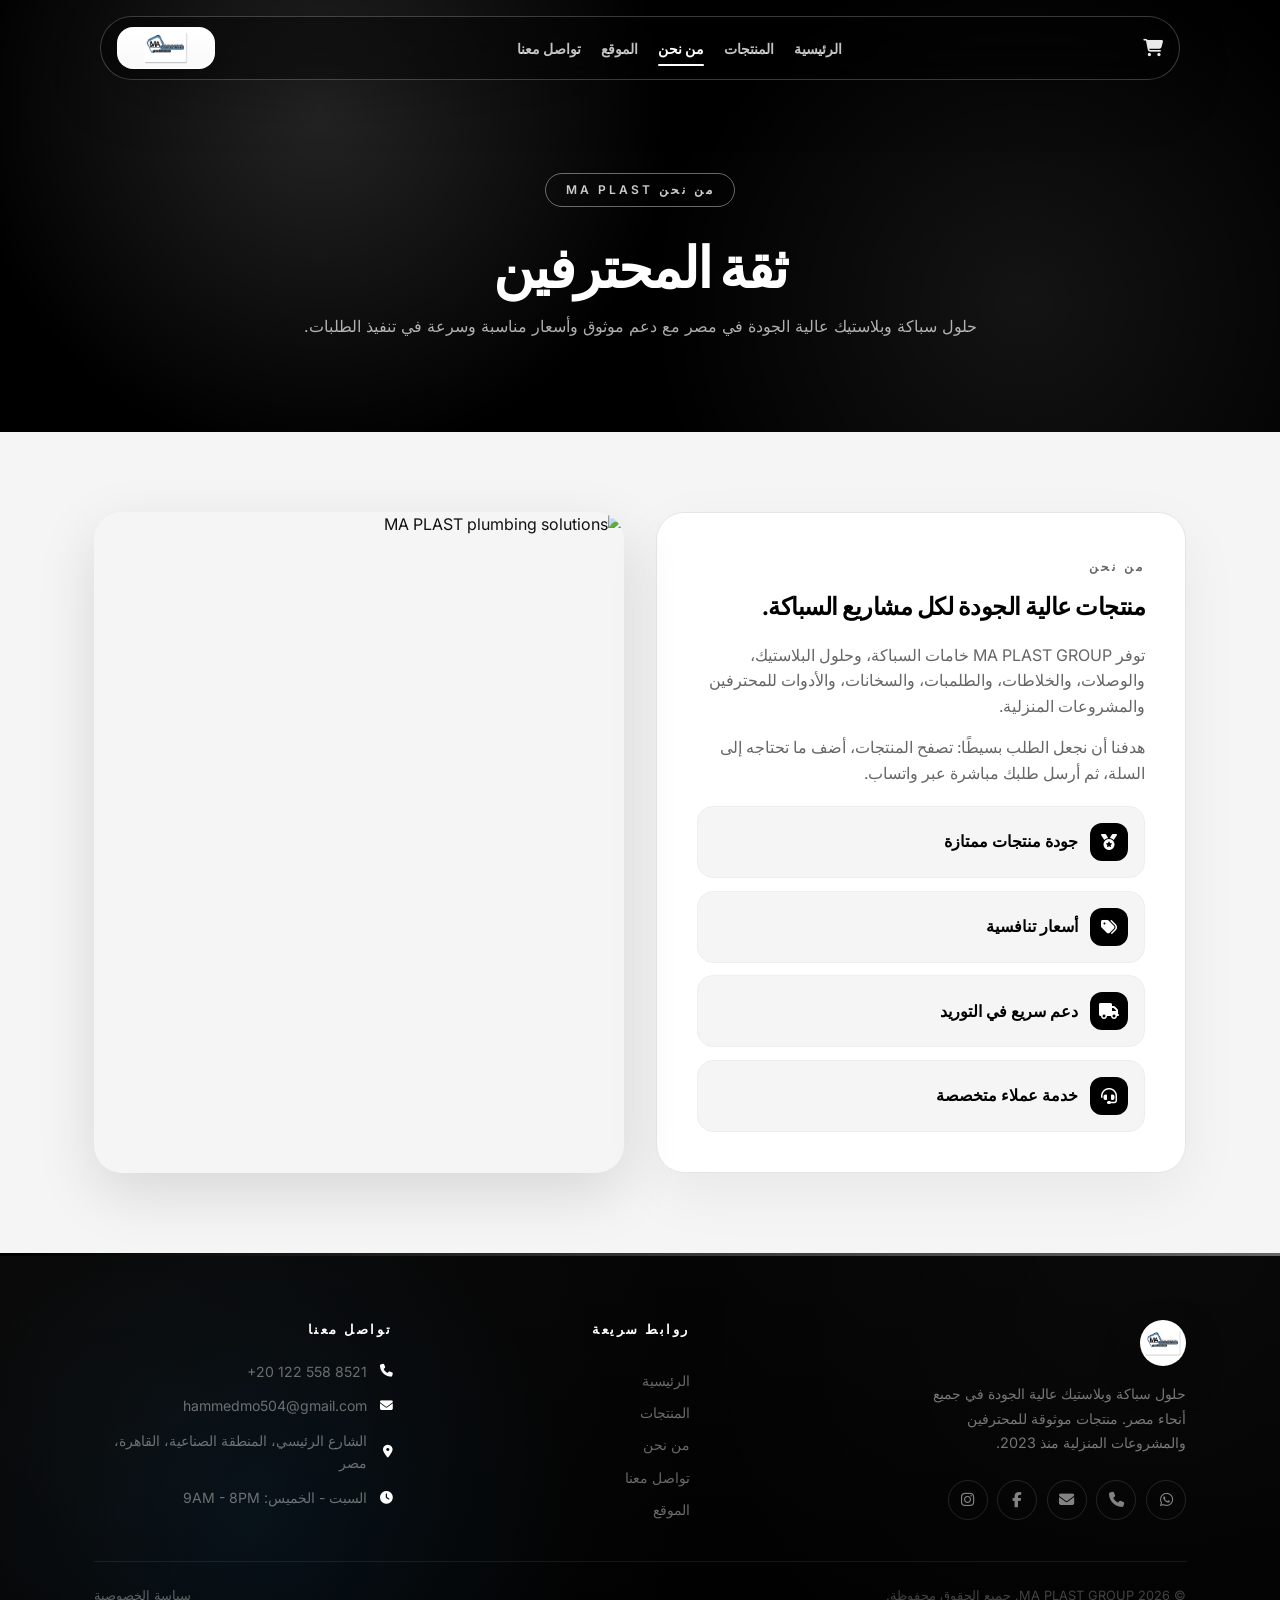
==== commit 8483ed68: "Add files via upload" ====
--- a/about.html
+++ b/about.html
@@ -32,7 +32,7 @@
     <!-- Liquid Glass Navbar -->
     <nav class="navbar" id="navbar">
         <div class="nav-glass">
-            <a href="index.html#home" class="logo brand-logo"><span class="logo-plate"><img src="ma-plast-logo.png" alt="MA PLAST GROUP"></span><span>MA PLAST GROUP</span></a>
+            <a href="index.html#home" class="logo brand-logo"><span class="logo-plate"><img src="ma-plast-logo.png" alt="MA PLAST GROUP"></span></a>
             <ul class="nav-links" id="navLinks">
                 <li><a href="index.html#home" class="">الرئيسية</a></li>
                 <li><a href="index.html#products" class="">المنتجات</a></li>
@@ -84,7 +84,7 @@
         <div class="container">
             <div class="footer-grid">
                 <div class="footer-brand">
-                    <a href="index.html#home" class="logo brand-logo"><span class="logo-plate"><img src="ma-plast-logo.png" alt="MA PLAST GROUP"></span><span>MA PLAST GROUP</span></a>
+                    <a href="index.html#home" class="logo brand-logo"><span class="logo-plate"><img src="ma-plast-logo.png" alt="MA PLAST GROUP"></span></a>
                     <p>حلول سباكة وبلاستيك عالية الجودة في جميع أنحاء مصر. منتجات موثوقة للمحترفين والمشروعات المنزلية منذ 2023.</p>
                     <div class="footer-social">
                         <a href="https://wa.me/201225588521" target="_blank" aria-label="WhatsApp"><i class="fab fa-whatsapp"></i></a>
--- a/style.css
+++ b/style.css
@@ -6244,3 +6244,885 @@
         font-size: .88rem !important;
     }
 }
+
+
+/* ===== FINAL CSS CART OPEN FIX ===== */
+.cart-toggle {
+    appearance: none !important;
+    -webkit-appearance: none !important;
+    cursor: pointer !important;
+    z-index: 5 !important;
+}
+
+#cartSidebar.cart-sidebar,
+.cart-sidebar {
+    position: fixed !important;
+    top: 0 !important;
+    right: -420px !important;
+    bottom: 0 !important;
+    width: min(420px, 100vw) !important;
+    max-width: 100vw !important;
+    background: #fff !important;
+    z-index: 5000 !important;
+    transition: right .32s cubic-bezier(.4,0,.2,1), transform .32s cubic-bezier(.4,0,.2,1) !important;
+    box-shadow: -20px 0 70px rgba(0,0,0,.22) !important;
+    overflow-y: auto !important;
+    visibility: visible !important;
+}
+
+#cartSidebar.cart-sidebar.active,
+.cart-sidebar.active,
+.cart-sidebar.open,
+.cart-sidebar.show {
+    right: 0 !important;
+    transform: translateX(0) !important;
+    opacity: 1 !important;
+    pointer-events: auto !important;
+    visibility: visible !important;
+}
+
+#cartOverlay.cart-overlay,
+.cart-overlay {
+    position: fixed !important;
+    inset: 0 !important;
+    z-index: 4999 !important;
+    background: rgba(0,0,0,.48) !important;
+    backdrop-filter: blur(10px) !important;
+    -webkit-backdrop-filter: blur(10px) !important;
+    opacity: 0 !important;
+    pointer-events: none !important;
+    transition: opacity .25s ease !important;
+}
+
+#cartOverlay.cart-overlay.active,
+.cart-overlay.active,
+.cart-overlay.open,
+.cart-overlay.show {
+    opacity: 1 !important;
+    pointer-events: auto !important;
+}
+
+#cartCountNav {
+    position: absolute !important;
+    top: -5px !important;
+    right: -5px !important;
+    min-width: 19px !important;
+    height: 19px !important;
+    padding: 0 5px !important;
+    border-radius: 999px !important;
+    background: #fff !important;
+    color: #000 !important;
+    display: flex !important;
+    align-items: center !important;
+    justify-content: center !important;
+    font-size: .68rem !important;
+    font-weight: 950 !important;
+    line-height: 1 !important;
+}
+
+.navbar.scrolled #cartCountNav {
+    background: #000 !important;
+    color: #fff !important;
+}
+
+
+/* ============================================================
+   FINAL PATCH: Desktop navbar direction + pagination order
+   ============================================================ */
+
+/* Keep navbar layout consistent on desktop even when page is RTL */
+.navbar,
+.nav-glass {
+    direction: ltr !important;
+}
+
+.nav-glass {
+    justify-content: space-between !important;
+}
+
+.logo.brand-logo {
+    order: 1 !important;
+}
+
+.nav-links {
+    order: 2 !important;
+    direction: rtl !important;
+}
+
+.nav-actions {
+    order: 3 !important;
+    direction: ltr !important;
+}
+
+/* Desktop: hamburger hidden, cart/logo in correct positions */
+@media (min-width: 769px) {
+    .mobile-menu-btn {
+        display: none !important;
+    }
+
+    .nav-actions {
+        display: flex !important;
+        align-items: center !important;
+        justify-content: flex-end !important;
+    }
+
+    .cart-toggle {
+        display: flex !important;
+        background: rgba(255,255,255,.95) !important;
+        color: #000 !important;
+        border: 1px solid rgba(255,255,255,.45) !important;
+        box-shadow: 0 10px 24px rgba(0,0,0,.14) !important;
+    }
+
+    .navbar.scrolled .cart-toggle {
+        background: #000 !important;
+        color: #fff !important;
+    }
+
+    .navbar .logo-plate {
+        width: 98px !important;
+        height: 42px !important;
+        min-width: 98px !important;
+        border-radius: 16px !important;
+    }
+
+    .navbar .brand-logo > span:not(.logo-plate) {
+        display: inline-flex !important;
+    }
+}
+
+/* Mobile keeps the menu button visible */
+@media (max-width: 768px) {
+    .mobile-menu-btn {
+        display: flex !important;
+    }
+
+    .nav-actions {
+        order: 1 !important;
+    }
+
+    .nav-links {
+        direction: rtl !important;
+    }
+
+    .logo.brand-logo {
+        order: 3 !important;
+    }
+}
+
+/* Pagination: keep numbers in natural order and arrows in correct visual flow */
+.pagination,
+.pagination-controls,
+.products-pagination,
+#pagination,
+#paginationControls {
+    direction: ltr !important;
+}
+
+.pagination *,
+.pagination-controls *,
+.products-pagination *,
+#pagination *,
+#paginationControls * {
+    direction: ltr !important;
+}
+
+.pagination button,
+.pagination-controls button,
+.products-pagination button,
+.page-btn {
+    display: inline-flex !important;
+    align-items: center !important;
+    justify-content: center !important;
+}
+
+/* Make active page clearer and premium */
+.page-btn.active,
+.pagination button.active,
+.pagination-controls button.active,
+.products-pagination button.active {
+    background: #000 !important;
+    color: #fff !important;
+    border-color: #000 !important;
+    box-shadow: 0 12px 26px rgba(0,0,0,.16) !important;
+}
+
+/* Cleaner desktop nav spacing */
+@media (min-width: 769px) {
+    .nav-links {
+        gap: 1.25rem !important;
+    }
+
+    .nav-links a {
+        font-size: .86rem !important;
+        font-weight: 750 !important;
+    }
+
+    .nav-glass {
+        padding-inline: 1rem !important;
+    }
+}
+
+
+/* ============================================================
+   FINAL PATCH: Cart icon clean navbar style - no border/box
+   ============================================================ */
+.cart-toggle,
+.navbar .cart-toggle,
+.nav-glass .cart-toggle {
+    width: auto !important;
+    height: auto !important;
+    min-width: 0 !important;
+    min-height: 0 !important;
+    padding: 0 !important;
+    margin: 0 !important;
+    border: 0 !important;
+    outline: 0 !important;
+    background: transparent !important;
+    box-shadow: none !important;
+    border-radius: 0 !important;
+    color: rgba(255,255,255,.92) !important;
+    display: inline-flex !important;
+    align-items: center !important;
+    justify-content: center !important;
+}
+
+.cart-toggle:hover,
+.navbar .cart-toggle:hover,
+.nav-glass .cart-toggle:hover {
+    background: transparent !important;
+    box-shadow: none !important;
+    transform: none !important;
+    color: #fff !important;
+}
+
+.navbar.scrolled .cart-toggle,
+.navbar.scrolled .nav-glass .cart-toggle {
+    background: transparent !important;
+    border: 0 !important;
+    box-shadow: none !important;
+    color: #000 !important;
+}
+
+.navbar.scrolled .cart-toggle:hover {
+    color: #000 !important;
+    opacity: .72 !important;
+}
+
+.cart-toggle i {
+    font-size: 1.1rem !important;
+    line-height: 1 !important;
+}
+
+/* Keep only the cart counter badge, without putting a box around the icon */
+.cart-toggle span,
+.cart-toggle #cartCount,
+.cart-toggle #cartCountNav,
+.cart-toggle .cart-count,
+#cartCountNav {
+    top: -12px !important;
+    right: -12px !important;
+    min-width: 19px !important;
+    height: 19px !important;
+    padding: 0 5px !important;
+    border-radius: 999px !important;
+    background: #fff !important;
+    color: #000 !important;
+    border: 0 !important;
+    box-shadow: 0 4px 12px rgba(0,0,0,.18) !important;
+    font-size: .68rem !important;
+    font-weight: 950 !important;
+}
+
+.navbar.scrolled .cart-toggle span,
+.navbar.scrolled .cart-toggle #cartCount,
+.navbar.scrolled .cart-toggle #cartCountNav,
+.navbar.scrolled .cart-toggle .cart-count,
+.navbar.scrolled #cartCountNav {
+    background: #000 !important;
+    color: #fff !important;
+}
+
+@media (min-width: 769px) {
+    .cart-toggle,
+    .navbar .cart-toggle,
+    .nav-glass .cart-toggle {
+        background: transparent !important;
+        border: 0 !important;
+        box-shadow: none !important;
+        color: rgba(255,255,255,.92) !important;
+    }
+
+    .navbar.scrolled .cart-toggle {
+        background: transparent !important;
+        border: 0 !important;
+        box-shadow: none !important;
+        color: #000 !important;
+    }
+}
+
+@media (max-width: 768px) {
+    .cart-toggle,
+    .navbar .cart-toggle,
+    .nav-glass .cart-toggle {
+        width: 40px !important;
+        height: 40px !important;
+        border-radius: 50% !important;
+        background: transparent !important;
+        border: 0 !important;
+        box-shadow: none !important;
+        color: #fff !important;
+    }
+
+    .cart-toggle:hover {
+        background: transparent !important;
+        box-shadow: none !important;
+    }
+
+    .cart-toggle i {
+        font-size: 1.05rem !important;
+    }
+
+    .cart-toggle span,
+    .cart-toggle #cartCount,
+    .cart-toggle #cartCountNav,
+    .cart-toggle .cart-count,
+    #cartCountNav {
+        top: 0px !important;
+        right: 0px !important;
+    }
+}
+
+
+/* ============================================================
+   EMERGENCY LAYOUT FIX: restore app sections/products visibility
+   ============================================================ */
+
+/* Stop fixed navbar from covering/cutting page content */
+body {
+    min-height: 100vh !important;
+    overflow-x: hidden !important;
+}
+
+/* Products section must keep normal document flow */
+.products-section,
+#products,
+section.products-section {
+    position: relative !important;
+    display: block !important;
+    min-height: auto !important;
+    height: auto !important;
+    padding-top: 5rem !important;
+    padding-bottom: 5rem !important;
+    overflow: visible !important;
+    background: #f5f5f5 !important;
+    z-index: 1 !important;
+}
+
+/* Product grid must be visible and not clipped */
+.products-grid,
+#productsGrid {
+    position: relative !important;
+    display: grid !important;
+    grid-template-columns: repeat(4, minmax(0, 1fr)) !important;
+    gap: 1.6rem !important;
+    align-items: stretch !important;
+    min-height: 0 !important;
+    height: auto !important;
+    overflow: visible !important;
+    padding-top: 0 !important;
+    margin-top: 1.5rem !important;
+    z-index: 2 !important;
+}
+
+/* Cards should not be pushed behind the navbar or clipped */
+.product-card,
+.minimal-clean-card {
+    position: relative !important;
+    top: auto !important;
+    transform: none;
+    display: flex !important;
+    flex-direction: column !important;
+    height: auto !important;
+    min-height: 0 !important;
+    opacity: 1 !important;
+    visibility: visible !important;
+    overflow: hidden !important;
+    z-index: 2 !important;
+}
+
+/* Pagination should stay under products, not over navbar */
+.pagination,
+.pagination-controls,
+.products-pagination,
+#pagination,
+#paginationControls {
+    position: relative !important;
+    top: auto !important;
+    bottom: auto !important;
+    left: auto !important;
+    right: auto !important;
+    transform: none !important;
+    margin: 2rem auto 0 !important;
+    padding: 0 !important;
+    display: flex !important;
+    justify-content: center !important;
+    align-items: center !important;
+    gap: .7rem !important;
+    z-index: 3 !important;
+    direction: ltr !important;
+}
+
+/* Restore sections after products */
+.about-section,
+.how-it-works,
+.location-section,
+.footer,
+section[id="about"],
+section[id="location"] {
+    position: relative !important;
+    display: block !important;
+    height: auto !important;
+    min-height: auto !important;
+    overflow: visible !important;
+    z-index: 1 !important;
+}
+
+/* Fixed install button only, not content */
+.install-btn {
+    z-index: 1000 !important;
+}
+
+/* Navbar stays fixed but does not reserve giant blank area */
+.navbar {
+    position: fixed !important;
+    z-index: 3000 !important;
+}
+
+/* Desktop layout */
+@media (min-width: 1025px) {
+    .products-grid,
+    #productsGrid {
+        grid-template-columns: repeat(4, minmax(0, 1fr)) !important;
+    }
+
+    .products-section,
+    #products {
+        padding-top: 5.5rem !important;
+    }
+}
+
+/* Tablet */
+@media (max-width: 1024px) {
+    .products-grid,
+    #productsGrid {
+        grid-template-columns: repeat(3, minmax(0, 1fr)) !important;
+    }
+}
+
+/* Mobile: 6 per page remains controlled by JS, layout is 1 column */
+@media (max-width: 768px) {
+    .products-grid,
+    #productsGrid {
+        grid-template-columns: 1fr !important;
+        gap: 1.15rem !important;
+        margin-top: 1.2rem !important;
+    }
+
+    .products-section,
+    #products {
+        padding-top: 4rem !important;
+        padding-bottom: 4rem !important;
+    }
+
+    .pagination,
+    .pagination-controls,
+    .products-pagination,
+    #pagination,
+    #paginationControls {
+        gap: .55rem !important;
+        flex-wrap: wrap !important;
+    }
+}
+
+
+/* ============================================================
+   FINAL PATCH: remove mobile white line + swap cart/menu order
+   ============================================================ */
+
+/* Remove the white vertical line / mobile horizontal overflow */
+html,
+body {
+    width: 100% !important;
+    max-width: 100% !important;
+    overflow-x: hidden !important;
+    background: #000 !important;
+}
+
+body {
+    position: relative !important;
+}
+
+.hero,
+.hero-bg,
+.hero-bg img,
+main,
+section,
+.navbar,
+.nav-glass,
+.footer {
+    max-width: 100vw !important;
+}
+
+/* Hide the thin browser scrollbar on mobile app view */
+@media (max-width: 768px) {
+    html,
+    body {
+        scrollbar-width: none !important;
+        -ms-overflow-style: none !important;
+    }
+
+    html::-webkit-scrollbar,
+    body::-webkit-scrollbar {
+        width: 0 !important;
+        height: 0 !important;
+        display: none !important;
+    }
+
+    /* Prevent any fixed element from creating a right white strip */
+    .navbar {
+        left: .75rem !important;
+        right: .75rem !important;
+        width: auto !important;
+        max-width: calc(100vw - 1.5rem) !important;
+        overflow: visible !important;
+    }
+
+    .nav-glass {
+        width: 100% !important;
+        max-width: 100% !important;
+        overflow: visible !important;
+    }
+
+    .hero {
+        width: 100vw !important;
+        max-width: 100vw !important;
+        overflow: hidden !important;
+    }
+
+    .hero-bg,
+    .hero-bg img,
+    .hero-overlay {
+        width: 100% !important;
+        max-width: 100% !important;
+    }
+
+    /* Swap hamburger menu with cart in navbar */
+    .nav-actions {
+        display: flex !important;
+        align-items: center !important;
+        flex-direction: row-reverse !important;
+        gap: .55rem !important;
+    }
+
+    .mobile-menu-btn {
+        order: 1 !important;
+    }
+
+    .cart-toggle {
+        order: 2 !important;
+    }
+}
+
+/* Make both icons visually balanced after swap */
+@media (max-width: 768px) {
+    .mobile-menu-btn,
+    .cart-toggle {
+        width: 40px !important;
+        height: 40px !important;
+        min-width: 40px !important;
+        min-height: 40px !important;
+        display: flex !important;
+        align-items: center !important;
+        justify-content: center !important;
+    }
+
+    .cart-toggle {
+        background: transparent !important;
+        border: 0 !important;
+        box-shadow: none !important;
+    }
+
+    .mobile-menu-btn {
+        background: rgba(255,255,255,.10) !important;
+        border: 1px solid rgba(255,255,255,.14) !important;
+    }
+}
+
+
+/* ============================================================
+   FINAL FULL FIX: cart logic UI + restore full app + nav changes
+   ============================================================ */
+
+/* Remove company name from navbar */
+.navbar .brand-logo > span:not(.logo-plate) {
+    display: none !important;
+}
+
+/* Restore page background/content visibility */
+html, body {
+    min-height: 100% !important;
+    overflow-x: hidden !important;
+}
+
+body {
+    background: #f5f5f5 !important;
+}
+
+/* Hero only is black/dark, not entire body */
+.hero {
+    position: relative !important;
+    min-height: 100svh !important;
+    width: 100% !important;
+    max-width: 100vw !important;
+    overflow: hidden !important;
+    display: flex !important;
+    align-items: center !important;
+    justify-content: center !important;
+}
+
+/* All sections must be in normal flow */
+main,
+section,
+.products-section,
+.about-section,
+.how-it-works,
+.location-section,
+.footer,
+#products,
+#about,
+#location {
+    position: relative !important;
+    display: block !important;
+    height: auto !important;
+    min-height: auto !important;
+    overflow: visible !important;
+    visibility: visible !important;
+    opacity: 1 !important;
+    transform: none !important;
+}
+
+/* Products visible */
+.products-section,
+#products {
+    padding-top: 5rem !important;
+    padding-bottom: 5rem !important;
+    background: #f5f5f5 !important;
+    z-index: 1 !important;
+}
+
+.products-grid,
+#productsGrid {
+    display: grid !important;
+    grid-template-columns: repeat(4, minmax(0, 1fr)) !important;
+    gap: 1.5rem !important;
+    margin-top: 1.5rem !important;
+    overflow: visible !important;
+    height: auto !important;
+    min-height: 0 !important;
+    opacity: 1 !important;
+    visibility: visible !important;
+}
+
+.product-card,
+.minimal-clean-card {
+    display: flex !important;
+    flex-direction: column !important;
+    height: auto !important;
+    min-height: 0 !important;
+    opacity: 1 !important;
+    visibility: visible !important;
+}
+
+/* Pagination underneath products */
+.pagination,
+.pagination-controls,
+.products-pagination,
+#pagination,
+#paginationControls {
+    position: relative !important;
+    top: auto !important;
+    bottom: auto !important;
+    left: auto !important;
+    right: auto !important;
+    transform: none !important;
+    display: flex !important;
+    justify-content: center !important;
+    align-items: center !important;
+    gap: .65rem !important;
+    margin: 2rem auto 0 !important;
+    direction: ltr !important;
+    z-index: 3 !important;
+}
+
+/* Cart sidebar guaranteed visible when active */
+.cart-sidebar,
+#cartSidebar {
+    position: fixed !important;
+    top: 0 !important;
+    right: -430px !important;
+    bottom: 0 !important;
+    width: min(430px, 100vw) !important;
+    background: #fff !important;
+    z-index: 5000 !important;
+    box-shadow: -20px 0 70px rgba(0,0,0,.22) !important;
+    transition: right .32s cubic-bezier(.4,0,.2,1) !important;
+    overflow-y: auto !important;
+}
+
+.cart-sidebar.active,
+#cartSidebar.active,
+.cart-sidebar.open,
+#cartSidebar.open,
+.cart-sidebar.show,
+#cartSidebar.show {
+    right: 0 !important;
+}
+
+.cart-overlay,
+#cartOverlay {
+    position: fixed !important;
+    inset: 0 !important;
+    z-index: 4999 !important;
+    opacity: 0 !important;
+    pointer-events: none !important;
+    background: rgba(0,0,0,.48) !important;
+    backdrop-filter: blur(10px) !important;
+    -webkit-backdrop-filter: blur(10px) !important;
+    transition: opacity .25s ease !important;
+}
+
+.cart-overlay.active,
+#cartOverlay.active,
+.cart-overlay.open,
+#cartOverlay.open,
+.cart-overlay.show,
+#cartOverlay.show {
+    opacity: 1 !important;
+    pointer-events: auto !important;
+}
+
+/* Cart items clean */
+.cart-item {
+    display: grid !important;
+    grid-template-columns: 74px 1fr 38px !important;
+    gap: .8rem !important;
+    align-items: center !important;
+    padding: .75rem !important;
+    border: 1px solid #e9e9e9 !important;
+    border-radius: 18px !important;
+    margin-bottom: .75rem !important;
+}
+
+.cart-item img {
+    width: 74px !important;
+    height: 64px !important;
+    object-fit: cover !important;
+    border-radius: 14px !important;
+}
+
+.qty-row {
+    display: inline-flex !important;
+    align-items: center !important;
+    gap: .45rem !important;
+    margin-top: .5rem !important;
+}
+
+.qty-row button {
+    width: 30px !important;
+    height: 30px !important;
+    border-radius: 50% !important;
+    background: #000 !important;
+    color: #fff !important;
+}
+
+.remove-cart-item {
+    width: 36px !important;
+    height: 36px !important;
+    border-radius: 50% !important;
+    background: #f3f3f3 !important;
+    color: #111 !important;
+}
+
+/* Navbar icon order: swap hamburger and cart */
+@media (max-width: 768px) {
+    .nav-actions {
+        display: flex !important;
+        flex-direction: row-reverse !important;
+        align-items: center !important;
+        gap: .55rem !important;
+        order: 1 !important;
+    }
+
+    .mobile-menu-btn {
+        order: 1 !important;
+    }
+
+    .cart-toggle {
+        order: 2 !important;
+    }
+
+    .logo.brand-logo {
+        order: 3 !important;
+    }
+
+    .products-grid,
+    #productsGrid {
+        grid-template-columns: 1fr !important;
+        gap: 1.1rem !important;
+    }
+
+    .products-section,
+    #products {
+        padding-top: 4rem !important;
+        padding-bottom: 4rem !important;
+    }
+
+    .hero,
+    .hero-bg,
+    .hero-bg img,
+    .hero-overlay {
+        max-width: 100vw !important;
+        overflow: hidden !important;
+    }
+
+    html::-webkit-scrollbar,
+    body::-webkit-scrollbar {
+        width: 0 !important;
+        display: none !important;
+    }
+
+    html, body {
+        scrollbar-width: none !important;
+        -ms-overflow-style: none !important;
+    }
+}
+
+@media (max-width: 1024px) and (min-width: 769px) {
+    .products-grid,
+    #productsGrid {
+        grid-template-columns: repeat(3, minmax(0, 1fr)) !important;
+    }
+}
+
+/* Cart icon clean but working */
+.cart-toggle {
+    position: relative !important;
+    cursor: pointer !important;
+}
+
+#cartCountNav,
+#cartCount,
+.cart-count {
+    display: none;
+}
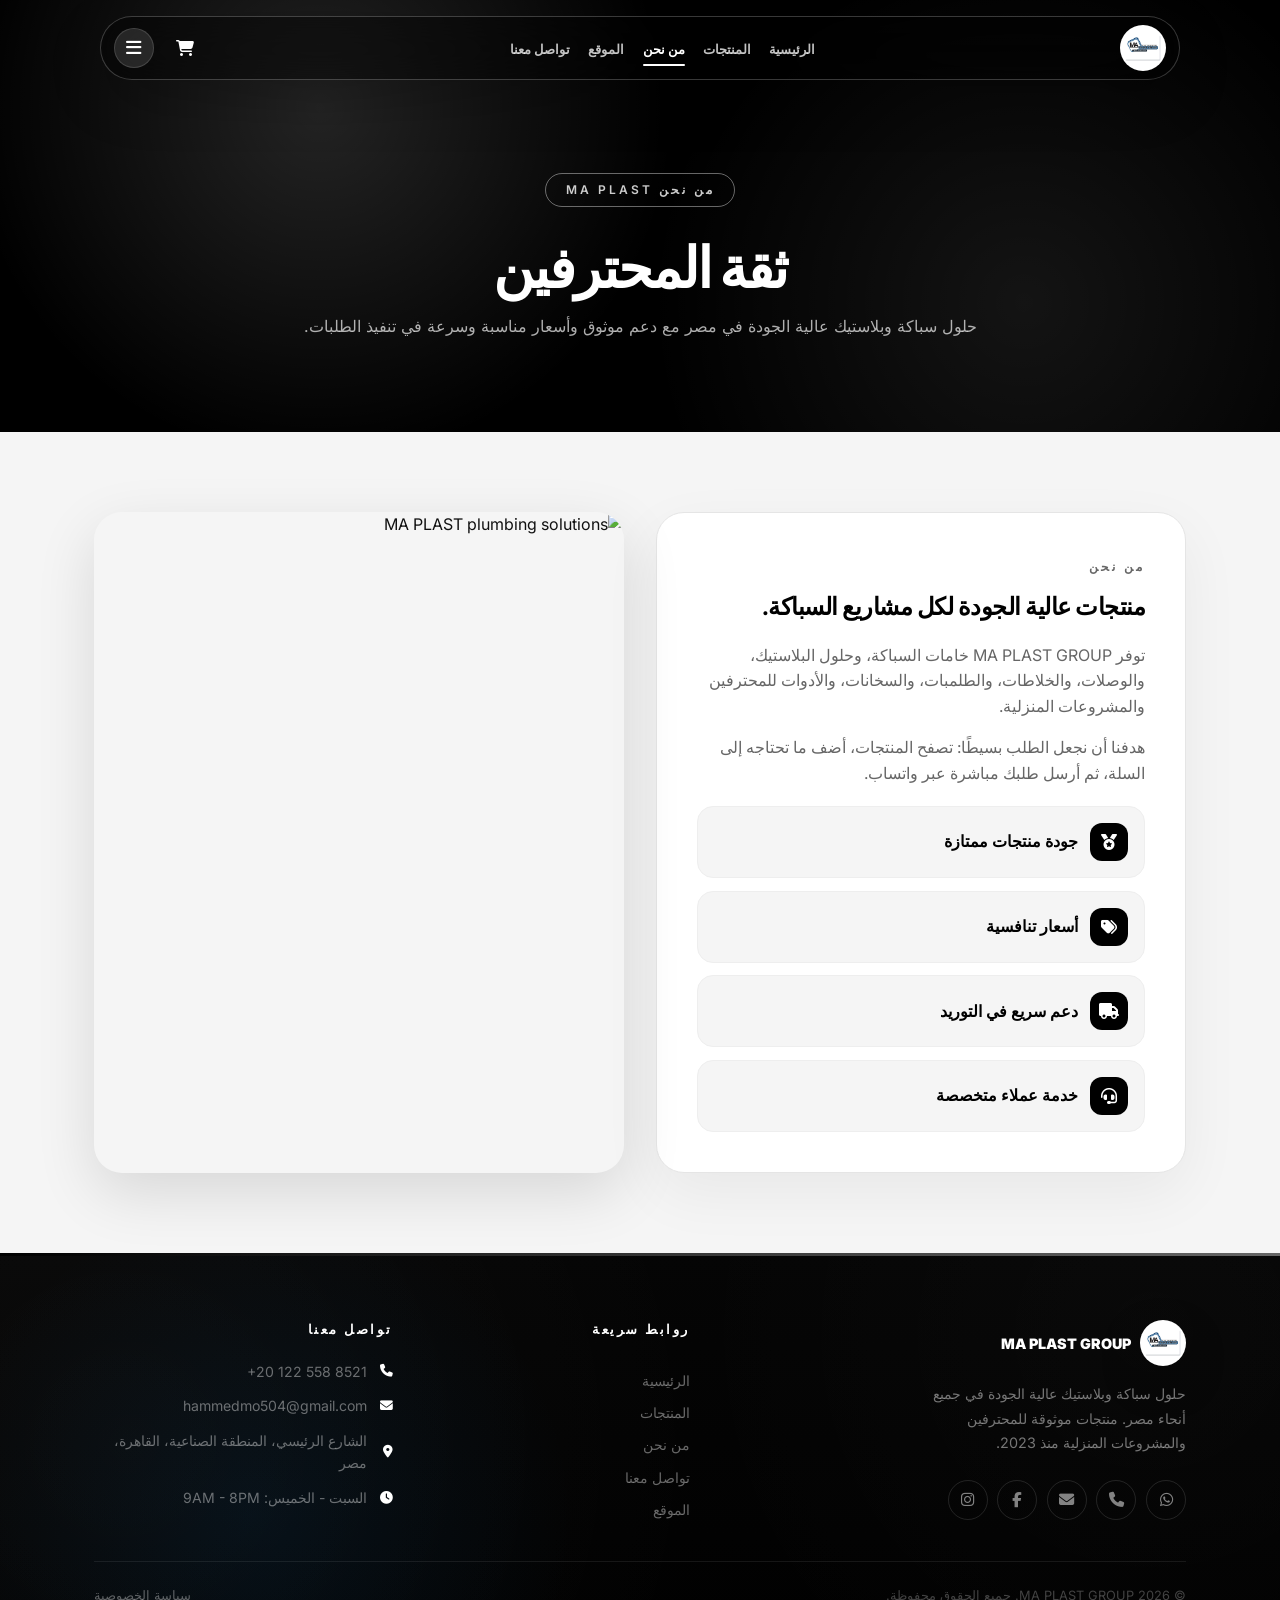
==== commit 3c08bdb6: "Add files via upload" ====
--- a/about.html
+++ b/about.html
@@ -32,7 +32,7 @@
     <!-- Liquid Glass Navbar -->
     <nav class="navbar" id="navbar">
         <div class="nav-glass">
-            <a href="index.html#home" class="logo brand-logo"><span class="logo-plate"><img src="ma-plast-logo.png" alt="MA PLAST GROUP"></span></a>
+            <a href="index.html#home" class="logo brand-logo"><span class="logo-plate"><img src="ma-plast-logo.png" alt="MA PLAST GROUP"></span><span>MA PLAST GROUP</span></a>
             <ul class="nav-links" id="navLinks">
                 <li><a href="index.html#home" class="">الرئيسية</a></li>
                 <li><a href="index.html#products" class="">المنتجات</a></li>
@@ -41,7 +41,7 @@
                 <li><a href="contact.html" class="">تواصل معنا</a></li>
             </ul>
             <div class="nav-actions">
-                <a href="index.html#products" class="cart-toggle" title="السلة" aria-label="Go to cart">
+                <a href="index.html#products" class="cart-toggle" title="Shop">
                     <i class="fas fa-shopping-cart"></i>
                 </a>
                 <button class="mobile-menu-btn" onclick="toggleMobileMenu()" aria-label="Open menu">
@@ -84,7 +84,7 @@
         <div class="container">
             <div class="footer-grid">
                 <div class="footer-brand">
-                    <a href="index.html#home" class="logo brand-logo"><span class="logo-plate"><img src="ma-plast-logo.png" alt="MA PLAST GROUP"></span></a>
+                    <a href="index.html#home" class="logo brand-logo"><span class="logo-plate"><img src="ma-plast-logo.png" alt="MA PLAST GROUP"></span><span>MA PLAST GROUP</span></a>
                     <p>حلول سباكة وبلاستيك عالية الجودة في جميع أنحاء مصر. منتجات موثوقة للمحترفين والمشروعات المنزلية منذ 2023.</p>
                     <div class="footer-social">
                         <a href="https://wa.me/201225588521" target="_blank" aria-label="WhatsApp"><i class="fab fa-whatsapp"></i></a>
--- a/style.css
+++ b/style.css
@@ -5903,1226 +5903,3 @@
 .minimal-clean-card .minimal-cart-btn { width: calc(100% - 2rem) !important; min-height: 48px !important; margin: .95rem 1rem 0 !important; border-radius: 16px !important; background: linear-gradient(180deg, #171717, #000) !important; color: #fff !important; border: 1px solid #000 !important; font-weight: 900 !important; }
 @media (max-width: 768px) { .navbar { top: .75rem !important; left: .75rem !important; right: .75rem !important; width: auto !important; transform: none !important; } .nav-glass { min-height: 58px !important; height: 58px !important; padding: .45rem .6rem !important; gap: .55rem !important; } .logo-plate { width: 40px !important; height: 40px !important; min-width: 40px !important; } .logo.brand-logo > span:last-child { display: none !important; } .mobile-menu-btn { display: flex !important; } .nav-links { position: fixed !important; top: 5.1rem !important; right: -110% !important; left: auto !important; width: min(292px, calc(100vw - 1.5rem)) !important; max-height: calc(100dvh - 6rem) !important; overflow-y: auto !important; display: flex !important; flex-direction: column !important; gap: .6rem !important; padding: 1rem !important; border-radius: 28px !important; background: rgba(255,255,255,.9) !important; border: 1px solid rgba(0,0,0,.08) !important; box-shadow: 0 20px 60px rgba(0,0,0,.18) !important; opacity: 0 !important; pointer-events: none !important; transform: translateY(-8px) scale(.98) !important; transition: right .35s cubic-bezier(.4,0,.2,1), opacity .25s ease, transform .35s cubic-bezier(.4,0,.2,1) !important; z-index: 3001 !important; } .nav-links.active { right: .75rem !important; opacity: 1 !important; pointer-events: auto !important; transform: translateY(0) scale(1) !important; } .nav-links a { width: 100% !important; justify-content: space-between !important; padding: .85rem 1rem !important; border-radius: 18px !important; color: rgba(0,0,0,.72) !important; background: rgba(0,0,0,.04) !important; border: 1px solid rgba(0,0,0,.05) !important; } .nav-links a:hover, .nav-links a.active { color: #000 !important; background: rgba(0,0,0,.08) !important; } .minimal-clean-card .product-image { height: 205px !important; } .minimal-clean-card .discount-corner { top: 10px !important; right: 10px !important; min-width: 62px !important; height: 32px !important; font-size: .84rem !important; } }
 @media (max-width: 480px) { .minimal-clean-card .product-image { height: 190px !important; } .page-card, .privacy-card, .notification-admin-card, .thank-you-box { padding: 1.35rem !important; border-radius: 24px !important; } }
-
-
-/* ============================================================
-   MOBILE MENU GLASS + WIDE NAVBAR LOGO FINAL PATCH
-   ============================================================ */
-.navbar .logo-plate {
-    width: 94px !important;
-    height: 42px !important;
-    min-width: 94px !important;
-    padding: 4px 8px !important;
-    border-radius: 14px !important;
-    background: linear-gradient(180deg, rgba(255,255,255,1), rgba(249,249,249,1)) !important;
-    border: 1px solid rgba(255,255,255,.75) !important;
-    box-shadow: 0 8px 24px rgba(0,0,0,.12) !important;
-}
-
-.navbar .logo-plate img {
-    width: 100% !important;
-    height: 100% !important;
-    object-fit: contain !important;
-}
-
-.navbar .brand-logo {
-    gap: .7rem !important;
-}
-
-.navbar .brand-logo > span:not(.logo-plate) {
-    font-size: .92rem !important;
-    letter-spacing: .02em !important;
-}
-
-.mobile-overlay {
-    background: rgba(7, 7, 10, .34) !important;
-    backdrop-filter: blur(14px) !important;
-    -webkit-backdrop-filter: blur(14px) !important;
-}
-
-.mobile-overlay.active {
-    opacity: 1 !important;
-}
-
-@media (max-width: 768px) {
-    .navbar .logo-plate {
-        width: 84px !important;
-        height: 38px !important;
-        min-width: 84px !important;
-        border-radius: 12px !important;
-        padding: 4px 7px !important;
-    }
-
-    .nav-glass {
-        background: linear-gradient(180deg, rgba(17,17,17,.78), rgba(8,8,8,.62)) !important;
-        border-color: rgba(255,255,255,.16) !important;
-        box-shadow: 0 16px 34px rgba(0,0,0,.20) !important;
-    }
-
-    .nav-links {
-        left: 50% !important;
-        right: auto !important;
-        top: 5.35rem !important;
-        width: min(320px, calc(100vw - 2rem)) !important;
-        padding: 1.1rem !important;
-        gap: .8rem !important;
-        border-radius: 30px !important;
-        background: linear-gradient(180deg, rgba(255,255,255,.20), rgba(255,255,255,.10)) !important;
-        border: 1px solid rgba(255,255,255,.22) !important;
-        box-shadow: 0 24px 64px rgba(0,0,0,.24) !important;
-        backdrop-filter: blur(28px) saturate(180%) !important;
-        -webkit-backdrop-filter: blur(28px) saturate(180%) !important;
-        transform: translate(-50%, -10px) scale(.96) !important;
-        opacity: 0 !important;
-        pointer-events: none !important;
-    }
-
-    .nav-links::before {
-        content: '' !important;
-        position: absolute !important;
-        inset: 0 !important;
-        border-radius: inherit !important;
-        background: linear-gradient(135deg, rgba(255,255,255,.18), rgba(255,255,255,.04)) !important;
-        pointer-events: none !important;
-    }
-
-    .nav-links.active {
-        left: 50% !important;
-        right: auto !important;
-        opacity: 1 !important;
-        pointer-events: auto !important;
-        transform: translate(-50%, 0) scale(1) !important;
-    }
-
-    .nav-links li {
-        position: relative !important;
-        z-index: 1 !important;
-        width: 100% !important;
-    }
-
-    .nav-links a {
-        width: 100% !important;
-        min-height: 52px !important;
-        display: flex !important;
-        align-items: center !important;
-        justify-content: center !important;
-        padding: .9rem 1rem !important;
-        border-radius: 18px !important;
-        color: #fff !important;
-        font-size: .98rem !important;
-        font-weight: 800 !important;
-        letter-spacing: 0 !important;
-        background: linear-gradient(180deg, rgba(255,255,255,.14), rgba(255,255,255,.08)) !important;
-        border: 1px solid rgba(255,255,255,.18) !important;
-        box-shadow: inset 0 1px 0 rgba(255,255,255,.12), 0 10px 18px rgba(0,0,0,.08) !important;
-        backdrop-filter: blur(12px) !important;
-        -webkit-backdrop-filter: blur(12px) !important;
-        transition: transform .25s ease, background .25s ease, box-shadow .25s ease !important;
-    }
-
-    .nav-links a:hover,
-    .nav-links a.active {
-        color: #fff !important;
-        background: linear-gradient(180deg, rgba(255,255,255,.22), rgba(255,255,255,.12)) !important;
-        box-shadow: inset 0 1px 0 rgba(255,255,255,.18), 0 14px 24px rgba(0,0,0,.12) !important;
-        transform: translateY(-1px) !important;
-    }
-
-    .mobile-menu-btn,
-    .cart-toggle {
-        background: rgba(255,255,255,.10) !important;
-        border: 1px solid rgba(255,255,255,.14) !important;
-        box-shadow: inset 0 1px 0 rgba(255,255,255,.12) !important;
-    }
-
-    .mobile-menu-btn i,
-    .cart-toggle i {
-        font-size: 1rem !important;
-    }
-}
-
-
-/* ============================================================
-   FINAL PATCH: Cart works visually + premium CTA + mobile menu
-   ============================================================ */
-
-/* Cart icon as real button */
-.cart-toggle {
-    position: relative !important;
-    border: none !important;
-    outline: none !important;
-    cursor: pointer !important;
-}
-
-.cart-toggle span,
-.cart-toggle #cartCount,
-.cart-toggle .cart-count {
-    position: absolute !important;
-    top: -5px !important;
-    right: -5px !important;
-    min-width: 19px !important;
-    height: 19px !important;
-    padding: 0 5px !important;
-    border-radius: 999px !important;
-    background: #fff !important;
-    color: #000 !important;
-    display: flex !important;
-    align-items: center !important;
-    justify-content: center !important;
-    font-size: .68rem !important;
-    font-weight: 950 !important;
-    line-height: 1 !important;
-    box-shadow: 0 5px 12px rgba(0,0,0,.18) !important;
-}
-
-.navbar.scrolled .cart-toggle span,
-.navbar.scrolled .cart-toggle #cartCount,
-.navbar.scrolled .cart-toggle .cart-count {
-    background: #000 !important;
-    color: #fff !important;
-}
-
-/* Professional black/gray gradient add-to-cart button */
-.minimal-clean-card .minimal-cart-btn,
-.add-to-cart,
-.compact-cart-btn {
-    position: relative !important;
-    isolation: isolate !important;
-    overflow: hidden !important;
-    background:
-        linear-gradient(180deg, rgba(255,255,255,.10), rgba(255,255,255,0)) padding-box,
-        linear-gradient(135deg, #2a2a2a 0%, #111 45%, #000 100%) border-box !important;
-    color: #fff !important;
-    border: 1px solid rgba(255,255,255,.10) !important;
-    border-radius: 17px !important;
-    min-height: 50px !important;
-    font-size: .96rem !important;
-    font-weight: 950 !important;
-    letter-spacing: .1px !important;
-    box-shadow:
-        0 14px 28px rgba(0,0,0,.22),
-        inset 0 1px 0 rgba(255,255,255,.16),
-        inset 0 -1px 0 rgba(0,0,0,.35) !important;
-    transition: transform .22s ease, box-shadow .22s ease, filter .22s ease !important;
-}
-
-.minimal-clean-card .minimal-cart-btn::before,
-.add-to-cart::before,
-.compact-cart-btn::before {
-    content: "" !important;
-    position: absolute !important;
-    inset: 1px !important;
-    border-radius: inherit !important;
-    background: linear-gradient(90deg, transparent, rgba(255,255,255,.13), transparent) !important;
-    transform: translateX(-120%) !important;
-    transition: transform .55s ease !important;
-    z-index: -1 !important;
-}
-
-.minimal-clean-card .minimal-cart-btn:hover,
-.add-to-cart:hover,
-.compact-cart-btn:hover {
-    transform: translateY(-2px) !important;
-    filter: brightness(1.08) !important;
-    box-shadow:
-        0 18px 36px rgba(0,0,0,.28),
-        inset 0 1px 0 rgba(255,255,255,.20) !important;
-}
-
-.minimal-clean-card .minimal-cart-btn:hover::before,
-.add-to-cart:hover::before,
-.compact-cart-btn:hover::before {
-    transform: translateX(120%) !important;
-}
-
-.minimal-clean-card .minimal-cart-btn i,
-.add-to-cart i,
-.compact-cart-btn i {
-    margin-inline-end: .35rem !important;
-}
-
-/* Premium mobile glass menu */
-@media (max-width: 768px) {
-    .mobile-overlay {
-        background:
-            radial-gradient(circle at 50% 18%, rgba(255,255,255,.18), transparent 34%),
-            rgba(0,0,0,.48) !important;
-        backdrop-filter: blur(18px) saturate(160%) !important;
-        -webkit-backdrop-filter: blur(18px) saturate(160%) !important;
-    }
-
-    .nav-links {
-        width: min(338px, calc(100vw - 2rem)) !important;
-        padding: 1rem !important;
-        gap: .7rem !important;
-        border-radius: 34px !important;
-        background:
-            linear-gradient(145deg, rgba(255,255,255,.22), rgba(255,255,255,.10)),
-            rgba(255,255,255,.08) !important;
-        border: 1px solid rgba(255,255,255,.28) !important;
-        box-shadow:
-            0 30px 80px rgba(0,0,0,.32),
-            inset 0 1px 0 rgba(255,255,255,.22),
-            inset 0 -1px 0 rgba(255,255,255,.08) !important;
-        backdrop-filter: blur(34px) saturate(180%) !important;
-        -webkit-backdrop-filter: blur(34px) saturate(180%) !important;
-    }
-
-    .nav-links::after {
-        content: "MA PLAST GROUP" !important;
-        order: -1 !important;
-        width: 100% !important;
-        min-height: 42px !important;
-        display: flex !important;
-        align-items: center !important;
-        justify-content: center !important;
-        color: rgba(255,255,255,.72) !important;
-        font-size: .72rem !important;
-        font-weight: 950 !important;
-        letter-spacing: .16em !important;
-        text-transform: uppercase !important;
-        border-bottom: 1px solid rgba(255,255,255,.15) !important;
-        margin-bottom: .25rem !important;
-    }
-
-    .nav-links a {
-        min-height: 54px !important;
-        border-radius: 20px !important;
-        background:
-            linear-gradient(180deg, rgba(255,255,255,.18), rgba(255,255,255,.09)) !important;
-        color: #fff !important;
-        font-size: .98rem !important;
-        font-weight: 900 !important;
-        border: 1px solid rgba(255,255,255,.20) !important;
-        box-shadow:
-            inset 0 1px 0 rgba(255,255,255,.16),
-            0 10px 22px rgba(0,0,0,.10) !important;
-    }
-
-    .nav-links a::before {
-        content: "" !important;
-        width: 7px !important;
-        height: 7px !important;
-        border-radius: 50% !important;
-        background: rgba(255,255,255,.55) !important;
-        margin-inline-end: .5rem !important;
-        box-shadow: 0 0 18px rgba(255,255,255,.45) !important;
-    }
-
-    .nav-links a:hover,
-    .nav-links a.active {
-        background:
-            linear-gradient(180deg, rgba(255,255,255,.28), rgba(255,255,255,.14)) !important;
-        color: #fff !important;
-        transform: translateY(-1px) scale(1.01) !important;
-    }
-
-    .nav-glass {
-        background:
-            linear-gradient(180deg, rgba(18,18,18,.84), rgba(7,7,7,.66)) !important;
-        border-color: rgba(255,255,255,.18) !important;
-        box-shadow:
-            0 18px 44px rgba(0,0,0,.26),
-            inset 0 1px 0 rgba(255,255,255,.09) !important;
-    }
-
-    .mobile-menu-btn,
-    .cart-toggle {
-        background:
-            linear-gradient(180deg, rgba(255,255,255,.16), rgba(255,255,255,.07)) !important;
-        border: 1px solid rgba(255,255,255,.16) !important;
-        box-shadow:
-            inset 0 1px 0 rgba(255,255,255,.14),
-            0 8px 20px rgba(0,0,0,.16) !important;
-    }
-
-    .minimal-clean-card .minimal-cart-btn,
-    .add-to-cart,
-    .compact-cart-btn {
-        min-height: 46px !important;
-        border-radius: 15px !important;
-        font-size: .88rem !important;
-    }
-}
-
-
-/* ===== FINAL CSS CART OPEN FIX ===== */
-.cart-toggle {
-    appearance: none !important;
-    -webkit-appearance: none !important;
-    cursor: pointer !important;
-    z-index: 5 !important;
-}
-
-#cartSidebar.cart-sidebar,
-.cart-sidebar {
-    position: fixed !important;
-    top: 0 !important;
-    right: -420px !important;
-    bottom: 0 !important;
-    width: min(420px, 100vw) !important;
-    max-width: 100vw !important;
-    background: #fff !important;
-    z-index: 5000 !important;
-    transition: right .32s cubic-bezier(.4,0,.2,1), transform .32s cubic-bezier(.4,0,.2,1) !important;
-    box-shadow: -20px 0 70px rgba(0,0,0,.22) !important;
-    overflow-y: auto !important;
-    visibility: visible !important;
-}
-
-#cartSidebar.cart-sidebar.active,
-.cart-sidebar.active,
-.cart-sidebar.open,
-.cart-sidebar.show {
-    right: 0 !important;
-    transform: translateX(0) !important;
-    opacity: 1 !important;
-    pointer-events: auto !important;
-    visibility: visible !important;
-}
-
-#cartOverlay.cart-overlay,
-.cart-overlay {
-    position: fixed !important;
-    inset: 0 !important;
-    z-index: 4999 !important;
-    background: rgba(0,0,0,.48) !important;
-    backdrop-filter: blur(10px) !important;
-    -webkit-backdrop-filter: blur(10px) !important;
-    opacity: 0 !important;
-    pointer-events: none !important;
-    transition: opacity .25s ease !important;
-}
-
-#cartOverlay.cart-overlay.active,
-.cart-overlay.active,
-.cart-overlay.open,
-.cart-overlay.show {
-    opacity: 1 !important;
-    pointer-events: auto !important;
-}
-
-#cartCountNav {
-    position: absolute !important;
-    top: -5px !important;
-    right: -5px !important;
-    min-width: 19px !important;
-    height: 19px !important;
-    padding: 0 5px !important;
-    border-radius: 999px !important;
-    background: #fff !important;
-    color: #000 !important;
-    display: flex !important;
-    align-items: center !important;
-    justify-content: center !important;
-    font-size: .68rem !important;
-    font-weight: 950 !important;
-    line-height: 1 !important;
-}
-
-.navbar.scrolled #cartCountNav {
-    background: #000 !important;
-    color: #fff !important;
-}
-
-
-/* ============================================================
-   FINAL PATCH: Desktop navbar direction + pagination order
-   ============================================================ */
-
-/* Keep navbar layout consistent on desktop even when page is RTL */
-.navbar,
-.nav-glass {
-    direction: ltr !important;
-}
-
-.nav-glass {
-    justify-content: space-between !important;
-}
-
-.logo.brand-logo {
-    order: 1 !important;
-}
-
-.nav-links {
-    order: 2 !important;
-    direction: rtl !important;
-}
-
-.nav-actions {
-    order: 3 !important;
-    direction: ltr !important;
-}
-
-/* Desktop: hamburger hidden, cart/logo in correct positions */
-@media (min-width: 769px) {
-    .mobile-menu-btn {
-        display: none !important;
-    }
-
-    .nav-actions {
-        display: flex !important;
-        align-items: center !important;
-        justify-content: flex-end !important;
-    }
-
-    .cart-toggle {
-        display: flex !important;
-        background: rgba(255,255,255,.95) !important;
-        color: #000 !important;
-        border: 1px solid rgba(255,255,255,.45) !important;
-        box-shadow: 0 10px 24px rgba(0,0,0,.14) !important;
-    }
-
-    .navbar.scrolled .cart-toggle {
-        background: #000 !important;
-        color: #fff !important;
-    }
-
-    .navbar .logo-plate {
-        width: 98px !important;
-        height: 42px !important;
-        min-width: 98px !important;
-        border-radius: 16px !important;
-    }
-
-    .navbar .brand-logo > span:not(.logo-plate) {
-        display: inline-flex !important;
-    }
-}
-
-/* Mobile keeps the menu button visible */
-@media (max-width: 768px) {
-    .mobile-menu-btn {
-        display: flex !important;
-    }
-
-    .nav-actions {
-        order: 1 !important;
-    }
-
-    .nav-links {
-        direction: rtl !important;
-    }
-
-    .logo.brand-logo {
-        order: 3 !important;
-    }
-}
-
-/* Pagination: keep numbers in natural order and arrows in correct visual flow */
-.pagination,
-.pagination-controls,
-.products-pagination,
-#pagination,
-#paginationControls {
-    direction: ltr !important;
-}
-
-.pagination *,
-.pagination-controls *,
-.products-pagination *,
-#pagination *,
-#paginationControls * {
-    direction: ltr !important;
-}
-
-.pagination button,
-.pagination-controls button,
-.products-pagination button,
-.page-btn {
-    display: inline-flex !important;
-    align-items: center !important;
-    justify-content: center !important;
-}
-
-/* Make active page clearer and premium */
-.page-btn.active,
-.pagination button.active,
-.pagination-controls button.active,
-.products-pagination button.active {
-    background: #000 !important;
-    color: #fff !important;
-    border-color: #000 !important;
-    box-shadow: 0 12px 26px rgba(0,0,0,.16) !important;
-}
-
-/* Cleaner desktop nav spacing */
-@media (min-width: 769px) {
-    .nav-links {
-        gap: 1.25rem !important;
-    }
-
-    .nav-links a {
-        font-size: .86rem !important;
-        font-weight: 750 !important;
-    }
-
-    .nav-glass {
-        padding-inline: 1rem !important;
-    }
-}
-
-
-/* ============================================================
-   FINAL PATCH: Cart icon clean navbar style - no border/box
-   ============================================================ */
-.cart-toggle,
-.navbar .cart-toggle,
-.nav-glass .cart-toggle {
-    width: auto !important;
-    height: auto !important;
-    min-width: 0 !important;
-    min-height: 0 !important;
-    padding: 0 !important;
-    margin: 0 !important;
-    border: 0 !important;
-    outline: 0 !important;
-    background: transparent !important;
-    box-shadow: none !important;
-    border-radius: 0 !important;
-    color: rgba(255,255,255,.92) !important;
-    display: inline-flex !important;
-    align-items: center !important;
-    justify-content: center !important;
-}
-
-.cart-toggle:hover,
-.navbar .cart-toggle:hover,
-.nav-glass .cart-toggle:hover {
-    background: transparent !important;
-    box-shadow: none !important;
-    transform: none !important;
-    color: #fff !important;
-}
-
-.navbar.scrolled .cart-toggle,
-.navbar.scrolled .nav-glass .cart-toggle {
-    background: transparent !important;
-    border: 0 !important;
-    box-shadow: none !important;
-    color: #000 !important;
-}
-
-.navbar.scrolled .cart-toggle:hover {
-    color: #000 !important;
-    opacity: .72 !important;
-}
-
-.cart-toggle i {
-    font-size: 1.1rem !important;
-    line-height: 1 !important;
-}
-
-/* Keep only the cart counter badge, without putting a box around the icon */
-.cart-toggle span,
-.cart-toggle #cartCount,
-.cart-toggle #cartCountNav,
-.cart-toggle .cart-count,
-#cartCountNav {
-    top: -12px !important;
-    right: -12px !important;
-    min-width: 19px !important;
-    height: 19px !important;
-    padding: 0 5px !important;
-    border-radius: 999px !important;
-    background: #fff !important;
-    color: #000 !important;
-    border: 0 !important;
-    box-shadow: 0 4px 12px rgba(0,0,0,.18) !important;
-    font-size: .68rem !important;
-    font-weight: 950 !important;
-}
-
-.navbar.scrolled .cart-toggle span,
-.navbar.scrolled .cart-toggle #cartCount,
-.navbar.scrolled .cart-toggle #cartCountNav,
-.navbar.scrolled .cart-toggle .cart-count,
-.navbar.scrolled #cartCountNav {
-    background: #000 !important;
-    color: #fff !important;
-}
-
-@media (min-width: 769px) {
-    .cart-toggle,
-    .navbar .cart-toggle,
-    .nav-glass .cart-toggle {
-        background: transparent !important;
-        border: 0 !important;
-        box-shadow: none !important;
-        color: rgba(255,255,255,.92) !important;
-    }
-
-    .navbar.scrolled .cart-toggle {
-        background: transparent !important;
-        border: 0 !important;
-        box-shadow: none !important;
-        color: #000 !important;
-    }
-}
-
-@media (max-width: 768px) {
-    .cart-toggle,
-    .navbar .cart-toggle,
-    .nav-glass .cart-toggle {
-        width: 40px !important;
-        height: 40px !important;
-        border-radius: 50% !important;
-        background: transparent !important;
-        border: 0 !important;
-        box-shadow: none !important;
-        color: #fff !important;
-    }
-
-    .cart-toggle:hover {
-        background: transparent !important;
-        box-shadow: none !important;
-    }
-
-    .cart-toggle i {
-        font-size: 1.05rem !important;
-    }
-
-    .cart-toggle span,
-    .cart-toggle #cartCount,
-    .cart-toggle #cartCountNav,
-    .cart-toggle .cart-count,
-    #cartCountNav {
-        top: 0px !important;
-        right: 0px !important;
-    }
-}
-
-
-/* ============================================================
-   EMERGENCY LAYOUT FIX: restore app sections/products visibility
-   ============================================================ */
-
-/* Stop fixed navbar from covering/cutting page content */
-body {
-    min-height: 100vh !important;
-    overflow-x: hidden !important;
-}
-
-/* Products section must keep normal document flow */
-.products-section,
-#products,
-section.products-section {
-    position: relative !important;
-    display: block !important;
-    min-height: auto !important;
-    height: auto !important;
-    padding-top: 5rem !important;
-    padding-bottom: 5rem !important;
-    overflow: visible !important;
-    background: #f5f5f5 !important;
-    z-index: 1 !important;
-}
-
-/* Product grid must be visible and not clipped */
-.products-grid,
-#productsGrid {
-    position: relative !important;
-    display: grid !important;
-    grid-template-columns: repeat(4, minmax(0, 1fr)) !important;
-    gap: 1.6rem !important;
-    align-items: stretch !important;
-    min-height: 0 !important;
-    height: auto !important;
-    overflow: visible !important;
-    padding-top: 0 !important;
-    margin-top: 1.5rem !important;
-    z-index: 2 !important;
-}
-
-/* Cards should not be pushed behind the navbar or clipped */
-.product-card,
-.minimal-clean-card {
-    position: relative !important;
-    top: auto !important;
-    transform: none;
-    display: flex !important;
-    flex-direction: column !important;
-    height: auto !important;
-    min-height: 0 !important;
-    opacity: 1 !important;
-    visibility: visible !important;
-    overflow: hidden !important;
-    z-index: 2 !important;
-}
-
-/* Pagination should stay under products, not over navbar */
-.pagination,
-.pagination-controls,
-.products-pagination,
-#pagination,
-#paginationControls {
-    position: relative !important;
-    top: auto !important;
-    bottom: auto !important;
-    left: auto !important;
-    right: auto !important;
-    transform: none !important;
-    margin: 2rem auto 0 !important;
-    padding: 0 !important;
-    display: flex !important;
-    justify-content: center !important;
-    align-items: center !important;
-    gap: .7rem !important;
-    z-index: 3 !important;
-    direction: ltr !important;
-}
-
-/* Restore sections after products */
-.about-section,
-.how-it-works,
-.location-section,
-.footer,
-section[id="about"],
-section[id="location"] {
-    position: relative !important;
-    display: block !important;
-    height: auto !important;
-    min-height: auto !important;
-    overflow: visible !important;
-    z-index: 1 !important;
-}
-
-/* Fixed install button only, not content */
-.install-btn {
-    z-index: 1000 !important;
-}
-
-/* Navbar stays fixed but does not reserve giant blank area */
-.navbar {
-    position: fixed !important;
-    z-index: 3000 !important;
-}
-
-/* Desktop layout */
-@media (min-width: 1025px) {
-    .products-grid,
-    #productsGrid {
-        grid-template-columns: repeat(4, minmax(0, 1fr)) !important;
-    }
-
-    .products-section,
-    #products {
-        padding-top: 5.5rem !important;
-    }
-}
-
-/* Tablet */
-@media (max-width: 1024px) {
-    .products-grid,
-    #productsGrid {
-        grid-template-columns: repeat(3, minmax(0, 1fr)) !important;
-    }
-}
-
-/* Mobile: 6 per page remains controlled by JS, layout is 1 column */
-@media (max-width: 768px) {
-    .products-grid,
-    #productsGrid {
-        grid-template-columns: 1fr !important;
-        gap: 1.15rem !important;
-        margin-top: 1.2rem !important;
-    }
-
-    .products-section,
-    #products {
-        padding-top: 4rem !important;
-        padding-bottom: 4rem !important;
-    }
-
-    .pagination,
-    .pagination-controls,
-    .products-pagination,
-    #pagination,
-    #paginationControls {
-        gap: .55rem !important;
-        flex-wrap: wrap !important;
-    }
-}
-
-
-/* ============================================================
-   FINAL PATCH: remove mobile white line + swap cart/menu order
-   ============================================================ */
-
-/* Remove the white vertical line / mobile horizontal overflow */
-html,
-body {
-    width: 100% !important;
-    max-width: 100% !important;
-    overflow-x: hidden !important;
-    background: #000 !important;
-}
-
-body {
-    position: relative !important;
-}
-
-.hero,
-.hero-bg,
-.hero-bg img,
-main,
-section,
-.navbar,
-.nav-glass,
-.footer {
-    max-width: 100vw !important;
-}
-
-/* Hide the thin browser scrollbar on mobile app view */
-@media (max-width: 768px) {
-    html,
-    body {
-        scrollbar-width: none !important;
-        -ms-overflow-style: none !important;
-    }
-
-    html::-webkit-scrollbar,
-    body::-webkit-scrollbar {
-        width: 0 !important;
-        height: 0 !important;
-        display: none !important;
-    }
-
-    /* Prevent any fixed element from creating a right white strip */
-    .navbar {
-        left: .75rem !important;
-        right: .75rem !important;
-        width: auto !important;
-        max-width: calc(100vw - 1.5rem) !important;
-        overflow: visible !important;
-    }
-
-    .nav-glass {
-        width: 100% !important;
-        max-width: 100% !important;
-        overflow: visible !important;
-    }
-
-    .hero {
-        width: 100vw !important;
-        max-width: 100vw !important;
-        overflow: hidden !important;
-    }
-
-    .hero-bg,
-    .hero-bg img,
-    .hero-overlay {
-        width: 100% !important;
-        max-width: 100% !important;
-    }
-
-    /* Swap hamburger menu with cart in navbar */
-    .nav-actions {
-        display: flex !important;
-        align-items: center !important;
-        flex-direction: row-reverse !important;
-        gap: .55rem !important;
-    }
-
-    .mobile-menu-btn {
-        order: 1 !important;
-    }
-
-    .cart-toggle {
-        order: 2 !important;
-    }
-}
-
-/* Make both icons visually balanced after swap */
-@media (max-width: 768px) {
-    .mobile-menu-btn,
-    .cart-toggle {
-        width: 40px !important;
-        height: 40px !important;
-        min-width: 40px !important;
-        min-height: 40px !important;
-        display: flex !important;
-        align-items: center !important;
-        justify-content: center !important;
-    }
-
-    .cart-toggle {
-        background: transparent !important;
-        border: 0 !important;
-        box-shadow: none !important;
-    }
-
-    .mobile-menu-btn {
-        background: rgba(255,255,255,.10) !important;
-        border: 1px solid rgba(255,255,255,.14) !important;
-    }
-}
-
-
-/* ============================================================
-   FINAL FULL FIX: cart logic UI + restore full app + nav changes
-   ============================================================ */
-
-/* Remove company name from navbar */
-.navbar .brand-logo > span:not(.logo-plate) {
-    display: none !important;
-}
-
-/* Restore page background/content visibility */
-html, body {
-    min-height: 100% !important;
-    overflow-x: hidden !important;
-}
-
-body {
-    background: #f5f5f5 !important;
-}
-
-/* Hero only is black/dark, not entire body */
-.hero {
-    position: relative !important;
-    min-height: 100svh !important;
-    width: 100% !important;
-    max-width: 100vw !important;
-    overflow: hidden !important;
-    display: flex !important;
-    align-items: center !important;
-    justify-content: center !important;
-}
-
-/* All sections must be in normal flow */
-main,
-section,
-.products-section,
-.about-section,
-.how-it-works,
-.location-section,
-.footer,
-#products,
-#about,
-#location {
-    position: relative !important;
-    display: block !important;
-    height: auto !important;
-    min-height: auto !important;
-    overflow: visible !important;
-    visibility: visible !important;
-    opacity: 1 !important;
-    transform: none !important;
-}
-
-/* Products visible */
-.products-section,
-#products {
-    padding-top: 5rem !important;
-    padding-bottom: 5rem !important;
-    background: #f5f5f5 !important;
-    z-index: 1 !important;
-}
-
-.products-grid,
-#productsGrid {
-    display: grid !important;
-    grid-template-columns: repeat(4, minmax(0, 1fr)) !important;
-    gap: 1.5rem !important;
-    margin-top: 1.5rem !important;
-    overflow: visible !important;
-    height: auto !important;
-    min-height: 0 !important;
-    opacity: 1 !important;
-    visibility: visible !important;
-}
-
-.product-card,
-.minimal-clean-card {
-    display: flex !important;
-    flex-direction: column !important;
-    height: auto !important;
-    min-height: 0 !important;
-    opacity: 1 !important;
-    visibility: visible !important;
-}
-
-/* Pagination underneath products */
-.pagination,
-.pagination-controls,
-.products-pagination,
-#pagination,
-#paginationControls {
-    position: relative !important;
-    top: auto !important;
-    bottom: auto !important;
-    left: auto !important;
-    right: auto !important;
-    transform: none !important;
-    display: flex !important;
-    justify-content: center !important;
-    align-items: center !important;
-    gap: .65rem !important;
-    margin: 2rem auto 0 !important;
-    direction: ltr !important;
-    z-index: 3 !important;
-}
-
-/* Cart sidebar guaranteed visible when active */
-.cart-sidebar,
-#cartSidebar {
-    position: fixed !important;
-    top: 0 !important;
-    right: -430px !important;
-    bottom: 0 !important;
-    width: min(430px, 100vw) !important;
-    background: #fff !important;
-    z-index: 5000 !important;
-    box-shadow: -20px 0 70px rgba(0,0,0,.22) !important;
-    transition: right .32s cubic-bezier(.4,0,.2,1) !important;
-    overflow-y: auto !important;
-}
-
-.cart-sidebar.active,
-#cartSidebar.active,
-.cart-sidebar.open,
-#cartSidebar.open,
-.cart-sidebar.show,
-#cartSidebar.show {
-    right: 0 !important;
-}
-
-.cart-overlay,
-#cartOverlay {
-    position: fixed !important;
-    inset: 0 !important;
-    z-index: 4999 !important;
-    opacity: 0 !important;
-    pointer-events: none !important;
-    background: rgba(0,0,0,.48) !important;
-    backdrop-filter: blur(10px) !important;
-    -webkit-backdrop-filter: blur(10px) !important;
-    transition: opacity .25s ease !important;
-}
-
-.cart-overlay.active,
-#cartOverlay.active,
-.cart-overlay.open,
-#cartOverlay.open,
-.cart-overlay.show,
-#cartOverlay.show {
-    opacity: 1 !important;
-    pointer-events: auto !important;
-}
-
-/* Cart items clean */
-.cart-item {
-    display: grid !important;
-    grid-template-columns: 74px 1fr 38px !important;
-    gap: .8rem !important;
-    align-items: center !important;
-    padding: .75rem !important;
-    border: 1px solid #e9e9e9 !important;
-    border-radius: 18px !important;
-    margin-bottom: .75rem !important;
-}
-
-.cart-item img {
-    width: 74px !important;
-    height: 64px !important;
-    object-fit: cover !important;
-    border-radius: 14px !important;
-}
-
-.qty-row {
-    display: inline-flex !important;
-    align-items: center !important;
-    gap: .45rem !important;
-    margin-top: .5rem !important;
-}
-
-.qty-row button {
-    width: 30px !important;
-    height: 30px !important;
-    border-radius: 50% !important;
-    background: #000 !important;
-    color: #fff !important;
-}
-
-.remove-cart-item {
-    width: 36px !important;
-    height: 36px !important;
-    border-radius: 50% !important;
-    background: #f3f3f3 !important;
-    color: #111 !important;
-}
-
-/* Navbar icon order: swap hamburger and cart */
-@media (max-width: 768px) {
-    .nav-actions {
-        display: flex !important;
-        flex-direction: row-reverse !important;
-        align-items: center !important;
-        gap: .55rem !important;
-        order: 1 !important;
-    }
-
-    .mobile-menu-btn {
-        order: 1 !important;
-    }
-
-    .cart-toggle {
-        order: 2 !important;
-    }
-
-    .logo.brand-logo {
-        order: 3 !important;
-    }
-
-    .products-grid,
-    #productsGrid {
-        grid-template-columns: 1fr !important;
-        gap: 1.1rem !important;
-    }
-
-    .products-section,
-    #products {
-        padding-top: 4rem !important;
-        padding-bottom: 4rem !important;
-    }
-
-    .hero,
-    .hero-bg,
-    .hero-bg img,
-    .hero-overlay {
-        max-width: 100vw !important;
-        overflow: hidden !important;
-    }
-
-    html::-webkit-scrollbar,
-    body::-webkit-scrollbar {
-        width: 0 !important;
-        display: none !important;
-    }
-
-    html, body {
-        scrollbar-width: none !important;
-        -ms-overflow-style: none !important;
-    }
-}
-
-@media (max-width: 1024px) and (min-width: 769px) {
-    .products-grid,
-    #productsGrid {
-        grid-template-columns: repeat(3, minmax(0, 1fr)) !important;
-    }
-}
-
-/* Cart icon clean but working */
-.cart-toggle {
-    position: relative !important;
-    cursor: pointer !important;
-}
-
-#cartCountNav,
-#cartCount,
-.cart-count {
-    display: none;
-}
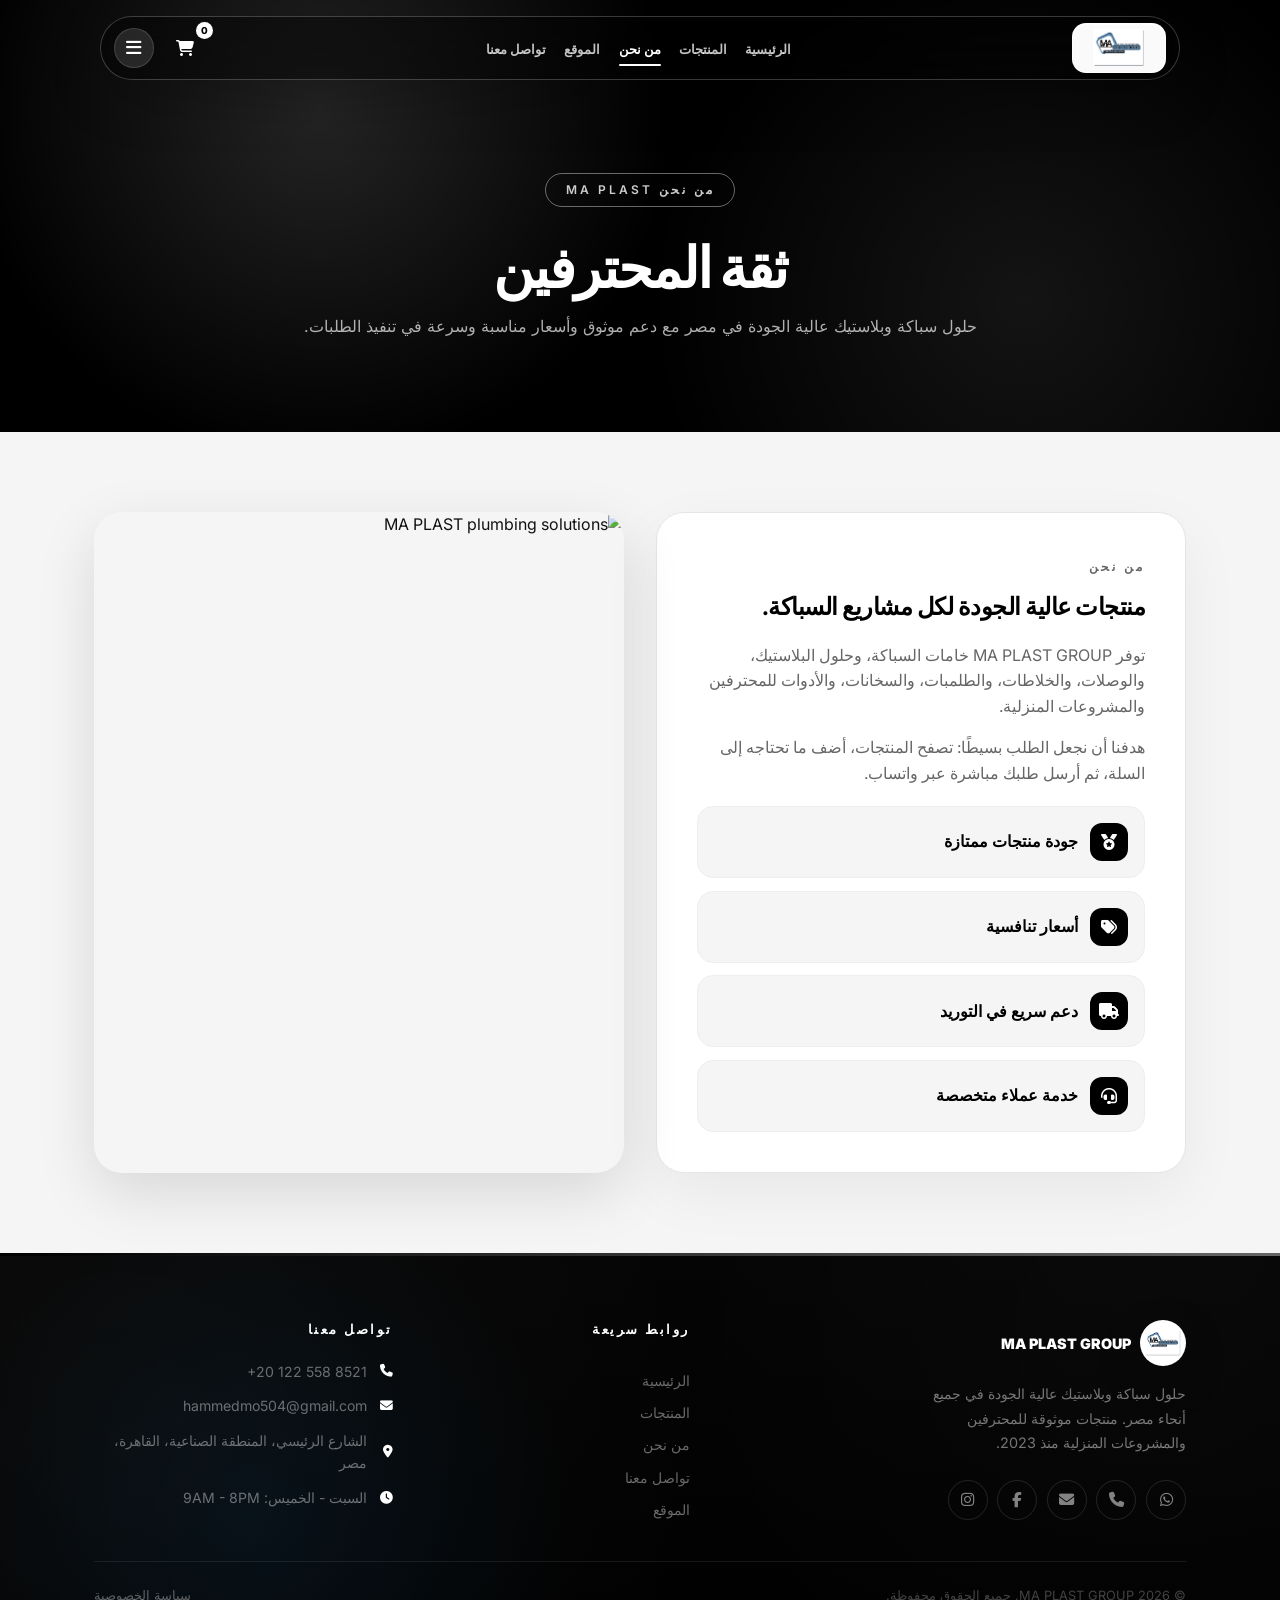
==== commit a6065a53: "Add files via upload" ====
--- a/about.html
+++ b/about.html
@@ -41,8 +41,9 @@
                 <li><a href="contact.html" class="">تواصل معنا</a></li>
             </ul>
             <div class="nav-actions">
-                <a href="index.html#products" class="cart-toggle" title="Shop">
+                <a href="index.html#products" class="cart-toggle" title="السلة" aria-label="فتح السلة" onclick="handleCartButton(event)">
                     <i class="fas fa-shopping-cart"></i>
+                    <span class="cart-count" id="cartCount">0</span>
                 </a>
                 <button class="mobile-menu-btn" onclick="toggleMobileMenu()" aria-label="Open menu">
                     <i class="fas fa-bars"></i>
@@ -124,6 +125,27 @@
         const navLinks = document.getElementById('navLinks');
         const mobileOverlay = document.getElementById('mobileOverlay');
         const mobileMenuIcon = document.querySelector('.mobile-menu-btn i');
+
+        let navLinksPlaceholder = null;
+        function syncMobileMenuMount() {
+            if (!navLinks) return;
+            if (!navLinksPlaceholder) {
+                navLinksPlaceholder = document.createComment('nav-links-original-position');
+                if (navLinks.parentNode) navLinks.parentNode.insertBefore(navLinksPlaceholder, navLinks);
+            }
+            if (window.innerWidth <= 768) {
+                if (navLinks.parentNode !== document.body) document.body.appendChild(navLinks);
+            } else if (navLinks.parentNode === document.body && navLinksPlaceholder.parentNode) {
+                navLinksPlaceholder.parentNode.insertBefore(navLinks, navLinksPlaceholder.nextSibling);
+                navLinks.classList.remove('active');
+                if (mobileOverlay) mobileOverlay.classList.remove('active');
+                setMobileMenuIcon(false);
+                document.body.style.overflow = '';
+            }
+        }
+        document.addEventListener('DOMContentLoaded', syncMobileMenuMount);
+        window.addEventListener('resize', syncMobileMenuMount);
+
         function setMobileMenuIcon(isOpen) {
             if (!mobileMenuIcon) return;
             mobileMenuIcon.classList.toggle('fa-bars', !isOpen);
--- a/style.css
+++ b/style.css
@@ -5903,3 +5903,571 @@
 .minimal-clean-card .minimal-cart-btn { width: calc(100% - 2rem) !important; min-height: 48px !important; margin: .95rem 1rem 0 !important; border-radius: 16px !important; background: linear-gradient(180deg, #171717, #000) !important; color: #fff !important; border: 1px solid #000 !important; font-weight: 900 !important; }
 @media (max-width: 768px) { .navbar { top: .75rem !important; left: .75rem !important; right: .75rem !important; width: auto !important; transform: none !important; } .nav-glass { min-height: 58px !important; height: 58px !important; padding: .45rem .6rem !important; gap: .55rem !important; } .logo-plate { width: 40px !important; height: 40px !important; min-width: 40px !important; } .logo.brand-logo > span:last-child { display: none !important; } .mobile-menu-btn { display: flex !important; } .nav-links { position: fixed !important; top: 5.1rem !important; right: -110% !important; left: auto !important; width: min(292px, calc(100vw - 1.5rem)) !important; max-height: calc(100dvh - 6rem) !important; overflow-y: auto !important; display: flex !important; flex-direction: column !important; gap: .6rem !important; padding: 1rem !important; border-radius: 28px !important; background: rgba(255,255,255,.9) !important; border: 1px solid rgba(0,0,0,.08) !important; box-shadow: 0 20px 60px rgba(0,0,0,.18) !important; opacity: 0 !important; pointer-events: none !important; transform: translateY(-8px) scale(.98) !important; transition: right .35s cubic-bezier(.4,0,.2,1), opacity .25s ease, transform .35s cubic-bezier(.4,0,.2,1) !important; z-index: 3001 !important; } .nav-links.active { right: .75rem !important; opacity: 1 !important; pointer-events: auto !important; transform: translateY(0) scale(1) !important; } .nav-links a { width: 100% !important; justify-content: space-between !important; padding: .85rem 1rem !important; border-radius: 18px !important; color: rgba(0,0,0,.72) !important; background: rgba(0,0,0,.04) !important; border: 1px solid rgba(0,0,0,.05) !important; } .nav-links a:hover, .nav-links a.active { color: #000 !important; background: rgba(0,0,0,.08) !important; } .minimal-clean-card .product-image { height: 205px !important; } .minimal-clean-card .discount-corner { top: 10px !important; right: 10px !important; min-width: 62px !important; height: 32px !important; font-size: .84rem !important; } }
 @media (max-width: 480px) { .minimal-clean-card .product-image { height: 190px !important; } .page-card, .privacy-card, .notification-admin-card, .thank-you-box { padding: 1.35rem !important; border-radius: 24px !important; } }
+
+
+/* ============================================================
+   CART + MOBILE MENU FIX
+   ============================================================ */
+.cart-toggle {
+    border: 0 !important;
+    background: transparent !important;
+    text-decoration: none !important;
+}
+
+.cart-toggle .cart-count {
+    display: flex !important;
+}
+
+@media (max-width: 768px) {
+    .nav-glass {
+        position: relative !important;
+        overflow: visible !important;
+    }
+
+    .nav-links {
+        top: calc(.75rem + 58px + .65rem) !important;
+        right: .75rem !important;
+        left: auto !important;
+        width: min(310px, calc(100vw - 1.5rem)) !important;
+        padding: .8rem !important;
+        border-radius: 24px !important;
+        background: rgba(255, 255, 255, .72) !important;
+        border: 1px solid rgba(255, 255, 255, .48) !important;
+        box-shadow: 0 24px 70px rgba(0, 0, 0, .22) !important;
+        backdrop-filter: blur(28px) saturate(190%) !important;
+        -webkit-backdrop-filter: blur(28px) saturate(190%) !important;
+        transform: translateY(-10px) scale(.98) !important;
+        transform-origin: top right !important;
+        opacity: 0 !important;
+        visibility: hidden !important;
+        pointer-events: none !important;
+    }
+
+    .nav-links.active {
+        opacity: 1 !important;
+        visibility: visible !important;
+        pointer-events: auto !important;
+        transform: translateY(0) scale(1) !important;
+    }
+
+    .nav-links::before {
+        content: '' !important;
+        position: absolute !important;
+        top: -9px !important;
+        right: 22px !important;
+        width: 18px !important;
+        height: 18px !important;
+        transform: rotate(45deg) !important;
+        background: rgba(255, 255, 255, .72) !important;
+        border-top: 1px solid rgba(255, 255, 255, .48) !important;
+        border-left: 1px solid rgba(255, 255, 255, .48) !important;
+        backdrop-filter: blur(28px) saturate(190%) !important;
+        -webkit-backdrop-filter: blur(28px) saturate(190%) !important;
+    }
+
+    .nav-links li {
+        width: 100% !important;
+        list-style: none !important;
+    }
+
+    .nav-links a {
+        position: relative !important;
+        z-index: 1 !important;
+        width: 100% !important;
+        min-height: 46px !important;
+        display: flex !important;
+        align-items: center !important;
+        justify-content: space-between !important;
+        padding: .78rem .9rem !important;
+        border-radius: 17px !important;
+        color: rgba(0, 0, 0, .78) !important;
+        background: rgba(255, 255, 255, .54) !important;
+        border: 1px solid rgba(255, 255, 255, .54) !important;
+        box-shadow: inset 0 1px 0 rgba(255,255,255,.55) !important;
+        font-weight: 850 !important;
+    }
+
+    .nav-links a:hover,
+    .nav-links a.active {
+        color: #000 !important;
+        background: rgba(255, 255, 255, .86) !important;
+        border-color: rgba(0, 0, 0, .08) !important;
+        transform: translateX(-2px) !important;
+    }
+
+    .mobile-overlay.active {
+        background: rgba(0, 0, 0, .24) !important;
+        backdrop-filter: blur(6px) !important;
+        -webkit-backdrop-filter: blur(6px) !important;
+    }
+}
+
+
+/* ============================================================
+   MENU + NAVBAR LOGO REFINEMENT UPDATE
+   ============================================================ */
+
+/* Bigger free logo in navbar without circle/box */
+.navbar .logo.brand-logo {
+    gap: .7rem !important;
+}
+
+.navbar .logo-plate {
+    width: auto !important;
+    height: auto !important;
+    min-width: 0 !important;
+    padding: 0 !important;
+    background: transparent !important;
+    border: 0 !important;
+    border-radius: 0 !important;
+    box-shadow: none !important;
+    overflow: visible !important;
+}
+
+.navbar .logo-plate img {
+    width: 72px !important;
+    height: auto !important;
+    max-height: 42px !important;
+    object-fit: contain !important;
+    display: block !important;
+    filter: drop-shadow(0 4px 14px rgba(0,0,0,.22));
+}
+
+.navbar .brand-logo > span:not(.logo-plate) {
+    font-size: 1rem !important;
+    font-weight: 900 !important;
+    letter-spacing: .02em !important;
+}
+
+/* Mobile menu as centered liquid-glass modal with full-width buttons */
+@media (max-width: 768px) {
+    .nav-links {
+        top: 50% !important;
+        left: 50% !important;
+        right: auto !important;
+        width: min(360px, calc(100vw - 2rem)) !important;
+        max-height: min(70dvh, 520px) !important;
+        padding: 1.15rem !important;
+        gap: .85rem !important;
+        border-radius: 32px !important;
+        background: linear-gradient(180deg, rgba(255,255,255,.32), rgba(255,255,255,.18)) !important;
+        border: 1px solid rgba(255,255,255,.32) !important;
+        box-shadow: 0 24px 80px rgba(0,0,0,.28), inset 0 1px 0 rgba(255,255,255,.34) !important;
+        backdrop-filter: blur(26px) saturate(180%) !important;
+        -webkit-backdrop-filter: blur(26px) saturate(180%) !important;
+        opacity: 0 !important;
+        pointer-events: none !important;
+        transform: translate(-50%, -54%) scale(.94) !important;
+        transform-origin: center !important;
+    }
+
+    .nav-links::before {
+        content: '';
+        position: absolute;
+        inset: 0;
+        border-radius: inherit;
+        background: linear-gradient(180deg, rgba(255,255,255,.22), rgba(255,255,255,.04));
+        pointer-events: none;
+    }
+
+    .nav-links.active {
+        left: 50% !important;
+        right: auto !important;
+        opacity: 1 !important;
+        pointer-events: auto !important;
+        transform: translate(-50%, -50%) scale(1) !important;
+    }
+
+    .nav-links li {
+        width: 100% !important;
+        list-style: none !important;
+        position: relative !important;
+        z-index: 1 !important;
+    }
+
+    .nav-links a {
+        width: 100% !important;
+        min-height: 54px !important;
+        display: flex !important;
+        align-items: center !important;
+        justify-content: center !important;
+        text-align: center !important;
+        padding: 1rem 1.15rem !important;
+        border-radius: 20px !important;
+        color: rgba(255,255,255,.96) !important;
+        background: rgba(255,255,255,.16) !important;
+        border: 1px solid rgba(255,255,255,.2) !important;
+        box-shadow: inset 0 1px 0 rgba(255,255,255,.18), 0 10px 24px rgba(0,0,0,.08) !important;
+        font-size: .98rem !important;
+        font-weight: 800 !important;
+        backdrop-filter: blur(14px) !important;
+        -webkit-backdrop-filter: blur(14px) !important;
+    }
+
+    .nav-links a::after {
+        display: none !important;
+    }
+
+    .nav-links a:hover,
+    .nav-links a.active {
+        color: #fff !important;
+        background: rgba(255,255,255,.24) !important;
+        border-color: rgba(255,255,255,.28) !important;
+        transform: translateY(-1px) !important;
+    }
+
+    .navbar.scrolled .nav-links {
+        background: linear-gradient(180deg, rgba(255,255,255,.8), rgba(255,255,255,.56)) !important;
+        border-color: rgba(255,255,255,.45) !important;
+    }
+
+    .navbar.scrolled .nav-links a {
+        color: #111 !important;
+        background: rgba(255,255,255,.5) !important;
+        border-color: rgba(0,0,0,.06) !important;
+        box-shadow: inset 0 1px 0 rgba(255,255,255,.4), 0 10px 24px rgba(0,0,0,.05) !important;
+    }
+
+    .navbar.scrolled .nav-links a:hover,
+    .navbar.scrolled .nav-links a.active {
+        color: #000 !important;
+        background: rgba(255,255,255,.72) !important;
+    }
+
+    .mobile-overlay {
+        background: rgba(10, 10, 14, 0.34) !important;
+        backdrop-filter: blur(12px) !important;
+        -webkit-backdrop-filter: blur(12px) !important;
+    }
+
+    .navbar .logo-plate img {
+        width: 60px !important;
+        max-height: 36px !important;
+    }
+
+    .logo.brand-logo > span:last-child {
+        display: none !important;
+    }
+}
+
+@media (max-width: 480px) {
+    .nav-links {
+        width: calc(100vw - 1.5rem) !important;
+        padding: 1rem !important;
+        border-radius: 28px !important;
+    }
+
+    .nav-links a {
+        min-height: 52px !important;
+        font-size: .95rem !important;
+        border-radius: 18px !important;
+    }
+}
+
+
+/* ============================================================
+   EMERGENCY CLEAN FIX: centered mobile glass menu + free logo
+   ============================================================ */
+.navbar .logo-plate,
+.inner-page .navbar .logo-plate,
+.notifications-backend .navbar .logo-plate {
+    width: auto !important;
+    height: auto !important;
+    min-width: 0 !important;
+    padding: 0 !important;
+    background: transparent !important;
+    border: 0 !important;
+    border-radius: 0 !important;
+    box-shadow: none !important;
+    overflow: visible !important;
+}
+
+.navbar .logo.brand-logo img,
+.inner-page .navbar .logo.brand-logo img,
+.notifications-backend .navbar .logo.brand-logo img {
+    width: 82px !important;
+    height: auto !important;
+    max-height: 46px !important;
+    object-fit: contain !important;
+    border-radius: 0 !important;
+    background: transparent !important;
+    padding: 0 !important;
+    filter: drop-shadow(0 5px 14px rgba(0,0,0,.28)) !important;
+}
+
+@media (max-width: 768px) {
+    body > .nav-links {
+        position: fixed !important;
+        top: 50dvh !important;
+        left: 50vw !important;
+        right: auto !important;
+        bottom: auto !important;
+        width: min(340px, calc(100vw - 2rem)) !important;
+        height: auto !important;
+        max-height: calc(100dvh - 9rem) !important;
+        overflow-y: auto !important;
+        padding: 1rem !important;
+        margin: 0 !important;
+        display: flex !important;
+        flex-direction: column !important;
+        align-items: stretch !important;
+        justify-content: center !important;
+        gap: .75rem !important;
+        border-radius: 30px !important;
+        list-style: none !important;
+        z-index: 3002 !important;
+        opacity: 0 !important;
+        visibility: hidden !important;
+        pointer-events: none !important;
+        transform: translate(-50%, -50%) scale(.96) !important;
+        transform-origin: center center !important;
+        transition: opacity .22s ease, transform .28s cubic-bezier(.2,.8,.2,1), visibility .22s ease !important;
+        background: linear-gradient(145deg, rgba(22,22,26,.58), rgba(255,255,255,.18)) !important;
+        border: 1px solid rgba(255,255,255,.24) !important;
+        box-shadow: 0 30px 90px rgba(0,0,0,.34), inset 0 1px 0 rgba(255,255,255,.22) !important;
+        backdrop-filter: blur(30px) saturate(175%) !important;
+        -webkit-backdrop-filter: blur(30px) saturate(175%) !important;
+    }
+
+    body > .nav-links.active {
+        opacity: 1 !important;
+        visibility: visible !important;
+        pointer-events: auto !important;
+        transform: translate(-50%, -50%) scale(1) !important;
+    }
+
+    body > .nav-links li {
+        width: 100% !important;
+        display: block !important;
+        margin: 0 !important;
+        padding: 0 !important;
+        position: relative !important;
+        z-index: 1 !important;
+    }
+
+    body > .nav-links a {
+        width: 100% !important;
+        min-height: 54px !important;
+        display: flex !important;
+        align-items: center !important;
+        justify-content: center !important;
+        text-align: center !important;
+        padding: 0 1rem !important;
+        margin: 0 !important;
+        border-radius: 18px !important;
+        color: #fff !important;
+        background: rgba(255,255,255,.16) !important;
+        border: 1px solid rgba(255,255,255,.18) !important;
+        box-shadow: inset 0 1px 0 rgba(255,255,255,.16), 0 10px 24px rgba(0,0,0,.08) !important;
+        font-size: .96rem !important;
+        line-height: 1 !important;
+        font-weight: 900 !important;
+        text-shadow: 0 1px 10px rgba(0,0,0,.22) !important;
+        backdrop-filter: blur(12px) !important;
+        -webkit-backdrop-filter: blur(12px) !important;
+    }
+
+    body > .nav-links a::after,
+    body > .nav-links a::before {
+        display: none !important;
+        content: none !important;
+    }
+
+    body > .nav-links a:hover,
+    body > .nav-links a.active {
+        color: #fff !important;
+        background: rgba(255,255,255,.24) !important;
+        border-color: rgba(255,255,255,.30) !important;
+    }
+
+    .mobile-overlay.active {
+        background: rgba(0,0,0,.38) !important;
+        backdrop-filter: blur(14px) !important;
+        -webkit-backdrop-filter: blur(14px) !important;
+    }
+
+    .navbar .logo.brand-logo img,
+    .inner-page .navbar .logo.brand-logo img,
+    .notifications-backend .navbar .logo.brand-logo img {
+        width: 68px !important;
+        max-height: 42px !important;
+    }
+}
+
+@media (max-width: 390px) {
+    body > .nav-links {
+        width: calc(100vw - 1.5rem) !important;
+        padding: .9rem !important;
+        border-radius: 26px !important;
+    }
+    body > .nav-links a {
+        min-height: 50px !important;
+        border-radius: 16px !important;
+        font-size: .92rem !important;
+    }
+}
+
+
+/* ============================================================
+   FINAL REQUEST UPDATE: white logo plate + navbar dropdown glass menu
+   ============================================================ */
+.navbar .logo-plate,
+.inner-page .navbar .logo-plate,
+.notifications-backend .navbar .logo-plate {
+    width: auto !important;
+    height: auto !important;
+    min-width: 0 !important;
+    padding: 5px 8px !important;
+    background: rgba(255,255,255,.98) !important;
+    border: 1px solid rgba(255,255,255,.78) !important;
+    border-radius: 14px !important;
+    box-shadow: 0 10px 26px rgba(0,0,0,.14), inset 0 1px 0 rgba(255,255,255,.88) !important;
+    overflow: visible !important;
+}
+
+.navbar .logo.brand-logo img,
+.inner-page .navbar .logo.brand-logo img,
+.notifications-backend .navbar .logo.brand-logo img {
+    width: 76px !important;
+    height: auto !important;
+    max-height: 38px !important;
+    object-fit: contain !important;
+    display: block !important;
+    border-radius: 0 !important;
+    background: transparent !important;
+    filter: none !important;
+}
+
+@media (max-width: 768px) {
+    :root {
+        --mobile-nav-gap: 10px;
+    }
+
+    body > .nav-links,
+    .nav-links {
+        position: fixed !important;
+        top: calc(.75rem + 58px + var(--mobile-nav-gap)) !important;
+        left: .75rem !important;
+        right: .75rem !important;
+        bottom: auto !important;
+        width: auto !important;
+        max-width: none !important;
+        max-height: calc(100dvh - 6.5rem) !important;
+        margin: 0 !important;
+        padding: .95rem !important;
+        display: flex !important;
+        flex-direction: column !important;
+        align-items: stretch !important;
+        gap: .75rem !important;
+        border-radius: 28px !important;
+        list-style: none !important;
+        z-index: 3002 !important;
+        opacity: 0 !important;
+        visibility: hidden !important;
+        pointer-events: none !important;
+        overflow-y: auto !important;
+        transform: translateY(-10px) scale(.98) !important;
+        transition: opacity .24s ease, transform .28s cubic-bezier(.22,.61,.36,1), visibility .24s ease !important;
+        background: linear-gradient(180deg, rgba(255,255,255,.26), rgba(255,255,255,.14)) !important;
+        border: 1px solid rgba(255,255,255,.28) !important;
+        box-shadow: 0 24px 55px rgba(0,0,0,.22), inset 0 1px 0 rgba(255,255,255,.30) !important;
+        backdrop-filter: blur(22px) saturate(175%) !important;
+        -webkit-backdrop-filter: blur(22px) saturate(175%) !important;
+    }
+
+    body > .nav-links::before,
+    .nav-links::before {
+        content: '' !important;
+        position: absolute !important;
+        inset: 0 !important;
+        border-radius: inherit !important;
+        background: linear-gradient(180deg, rgba(255,255,255,.18), rgba(255,255,255,.05)) !important;
+        pointer-events: none !important;
+    }
+
+    body > .nav-links.active,
+    .nav-links.active {
+        opacity: 1 !important;
+        visibility: visible !important;
+        pointer-events: auto !important;
+        transform: translateY(0) scale(1) !important;
+    }
+
+    body > .nav-links li,
+    .nav-links li {
+        width: 100% !important;
+        margin: 0 !important;
+        padding: 0 !important;
+        position: relative !important;
+        z-index: 1 !important;
+    }
+
+    body > .nav-links a,
+    .nav-links a {
+        width: 100% !important;
+        min-height: 54px !important;
+        display: flex !important;
+        align-items: center !important;
+        justify-content: center !important;
+        text-align: center !important;
+        padding: .95rem 1rem !important;
+        margin: 0 !important;
+        border-radius: 18px !important;
+        color: #fff !important;
+        background: rgba(255,255,255,.17) !important;
+        border: 1px solid rgba(255,255,255,.22) !important;
+        box-shadow: inset 0 1px 0 rgba(255,255,255,.18), 0 8px 22px rgba(0,0,0,.08) !important;
+        font-size: .98rem !important;
+        font-weight: 800 !important;
+        text-shadow: 0 1px 10px rgba(0,0,0,.18) !important;
+        backdrop-filter: blur(12px) !important;
+        -webkit-backdrop-filter: blur(12px) !important;
+    }
+
+    body > .nav-links a:hover,
+    body > .nav-links a.active,
+    .nav-links a:hover,
+    .nav-links a.active {
+        color: #fff !important;
+        background: rgba(255,255,255,.24) !important;
+        border-color: rgba(255,255,255,.30) !important;
+    }
+
+    .mobile-overlay.active {
+        background: rgba(0,0,0,.28) !important;
+        backdrop-filter: blur(8px) !important;
+        -webkit-backdrop-filter: blur(8px) !important;
+    }
+
+    .navbar .logo-plate,
+    .inner-page .navbar .logo-plate,
+    .notifications-backend .navbar .logo-plate {
+        padding: 4px 7px !important;
+        border-radius: 12px !important;
+    }
+
+    .navbar .logo.brand-logo img,
+    .inner-page .navbar .logo.brand-logo img,
+    .notifications-backend .navbar .logo.brand-logo img {
+        width: 66px !important;
+        max-height: 32px !important;
+    }
+}
+
+@media (max-width: 480px) {
+    body > .nav-links,
+    .nav-links {
+        top: calc(.75rem + 58px + 8px) !important;
+        left: .65rem !important;
+        right: .65rem !important;
+        padding: .85rem !important;
+        border-radius: 24px !important;
+    }
+
+    body > .nav-links a,
+    .nav-links a {
+        min-height: 52px !important;
+        font-size: .95rem !important;
+        border-radius: 16px !important;
+    }
+}
